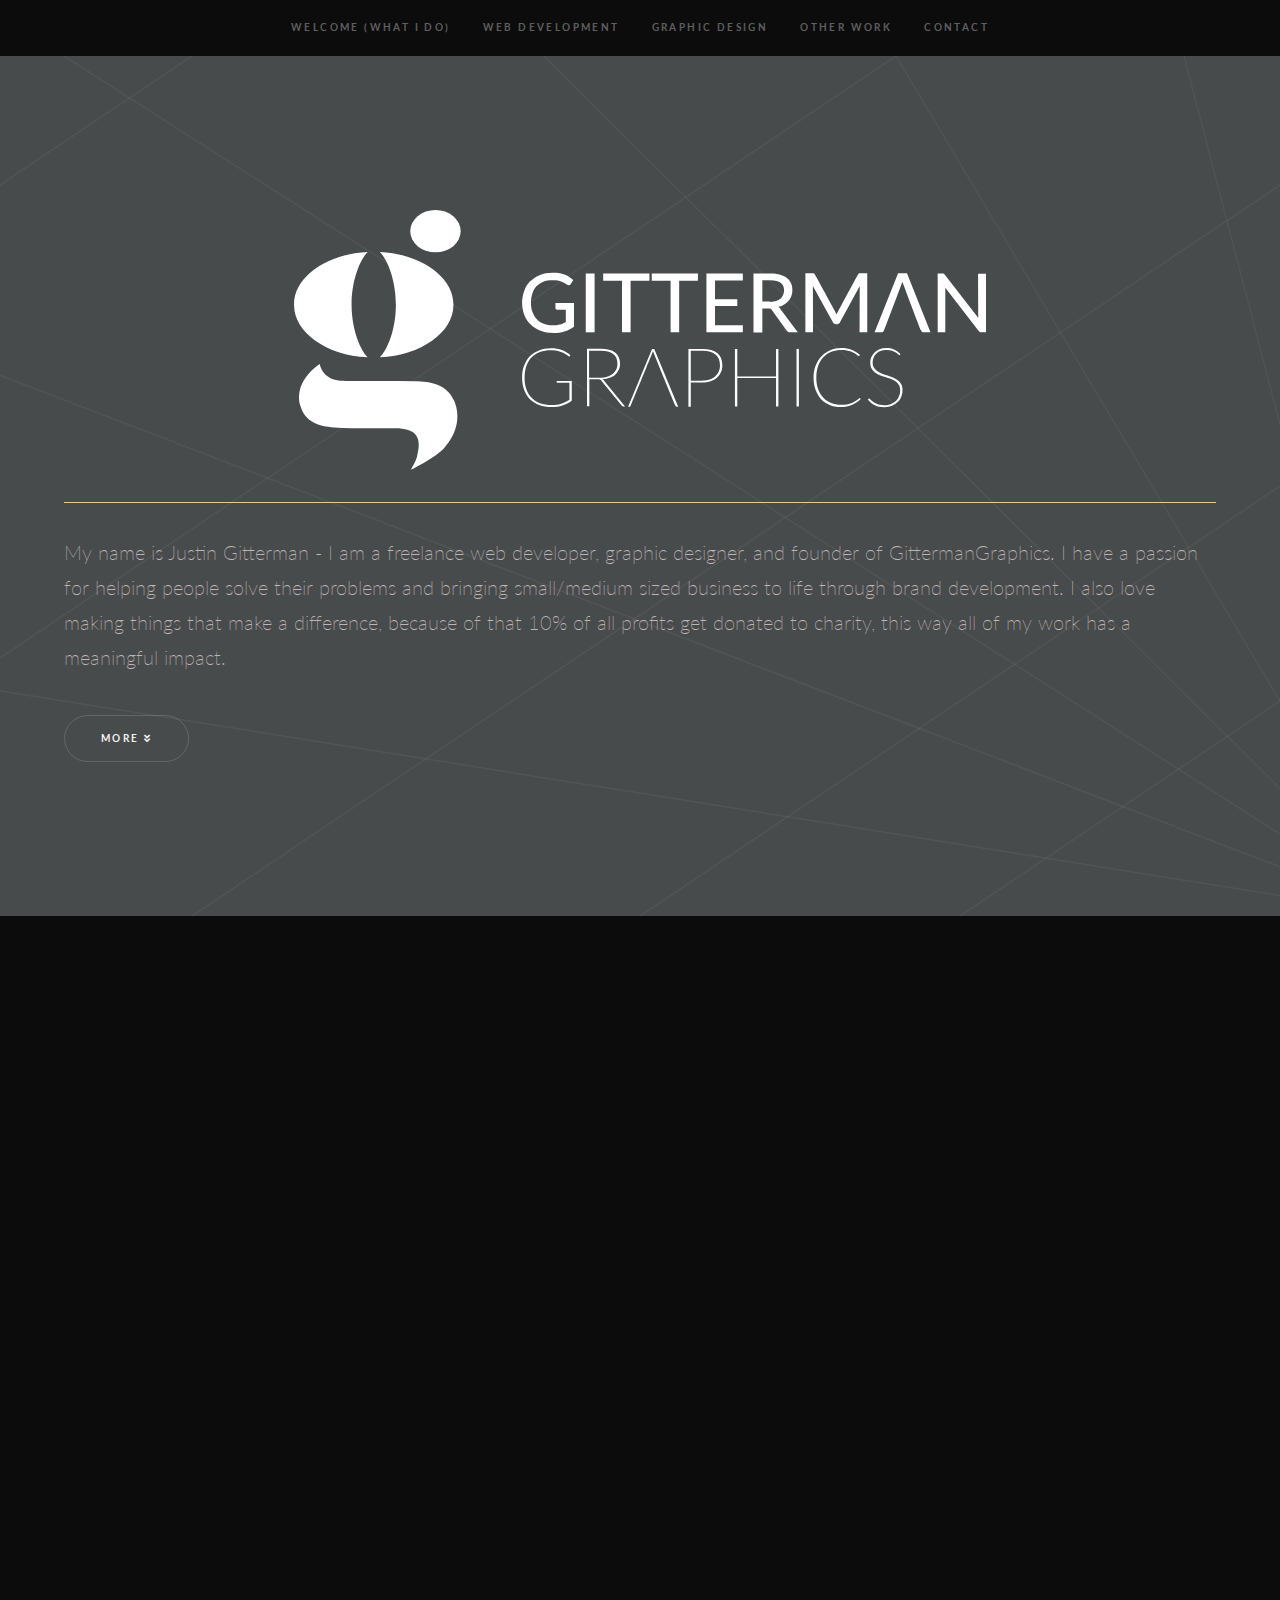
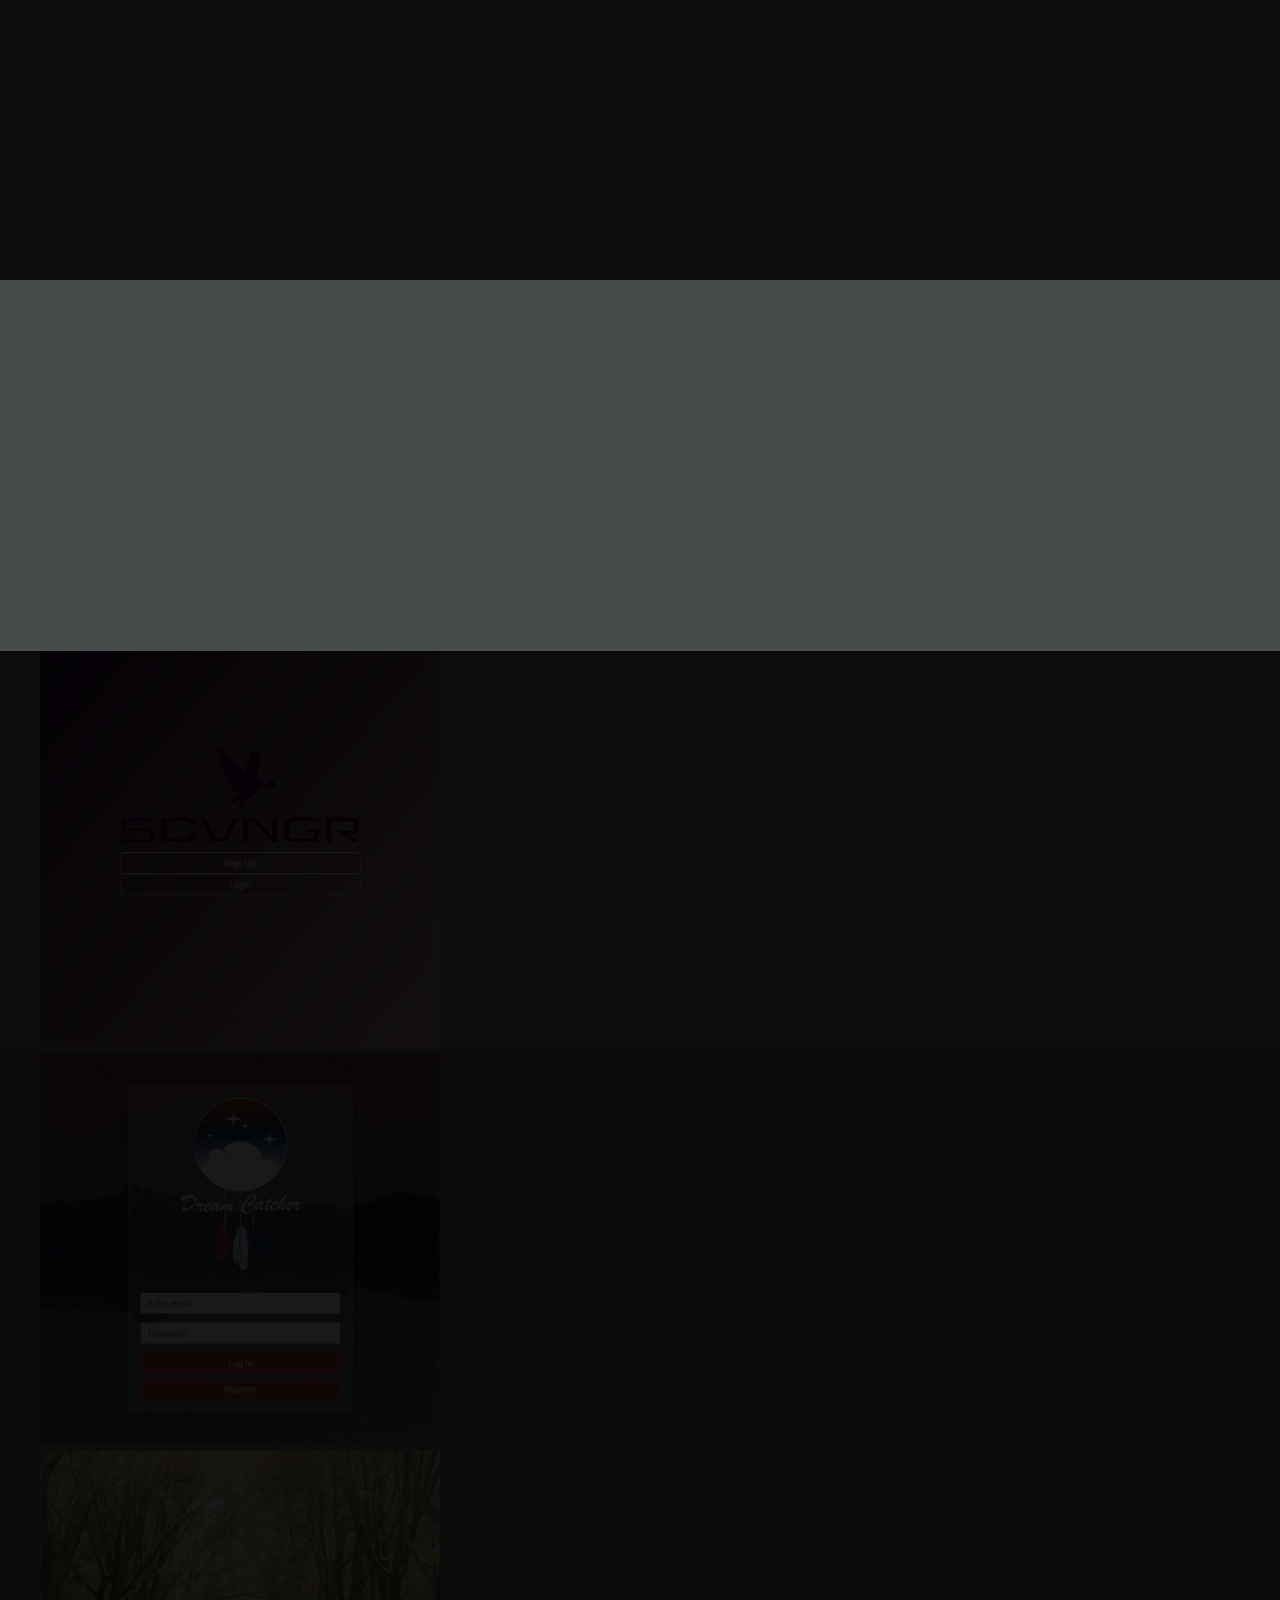
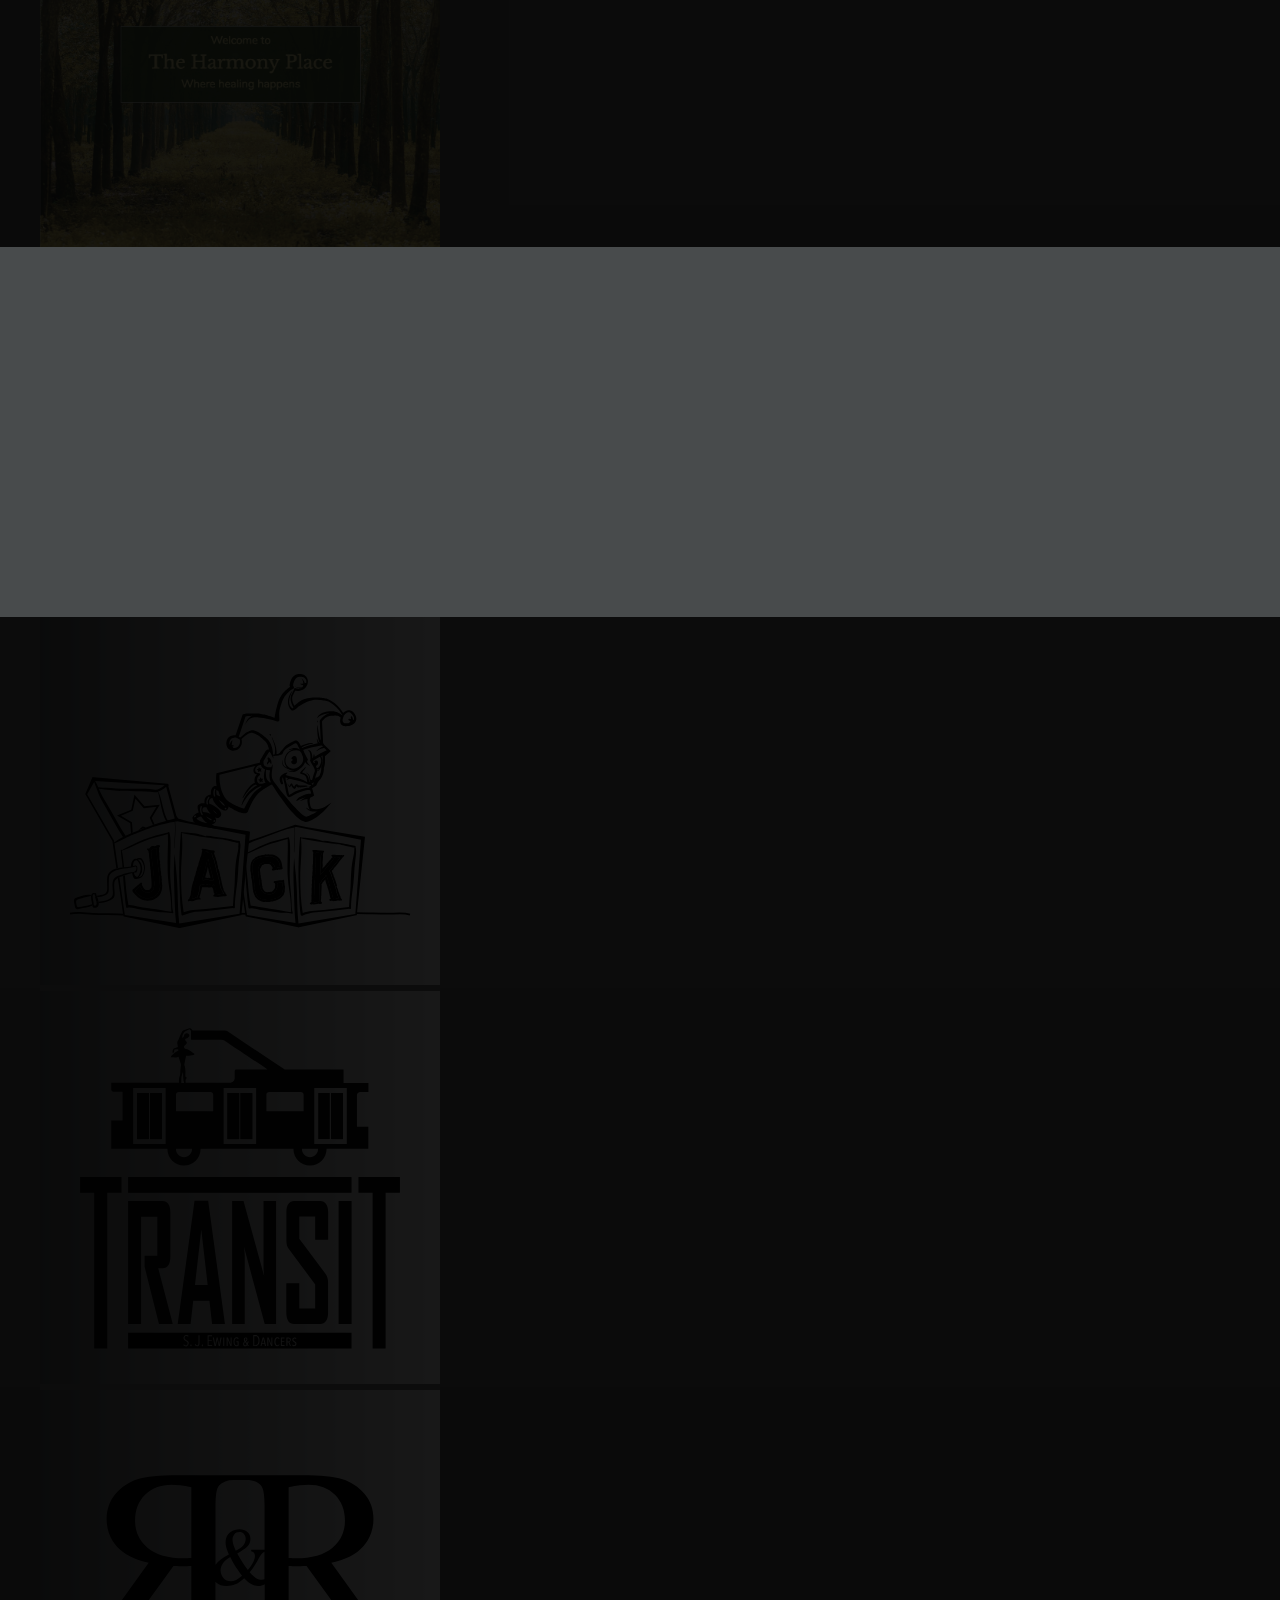
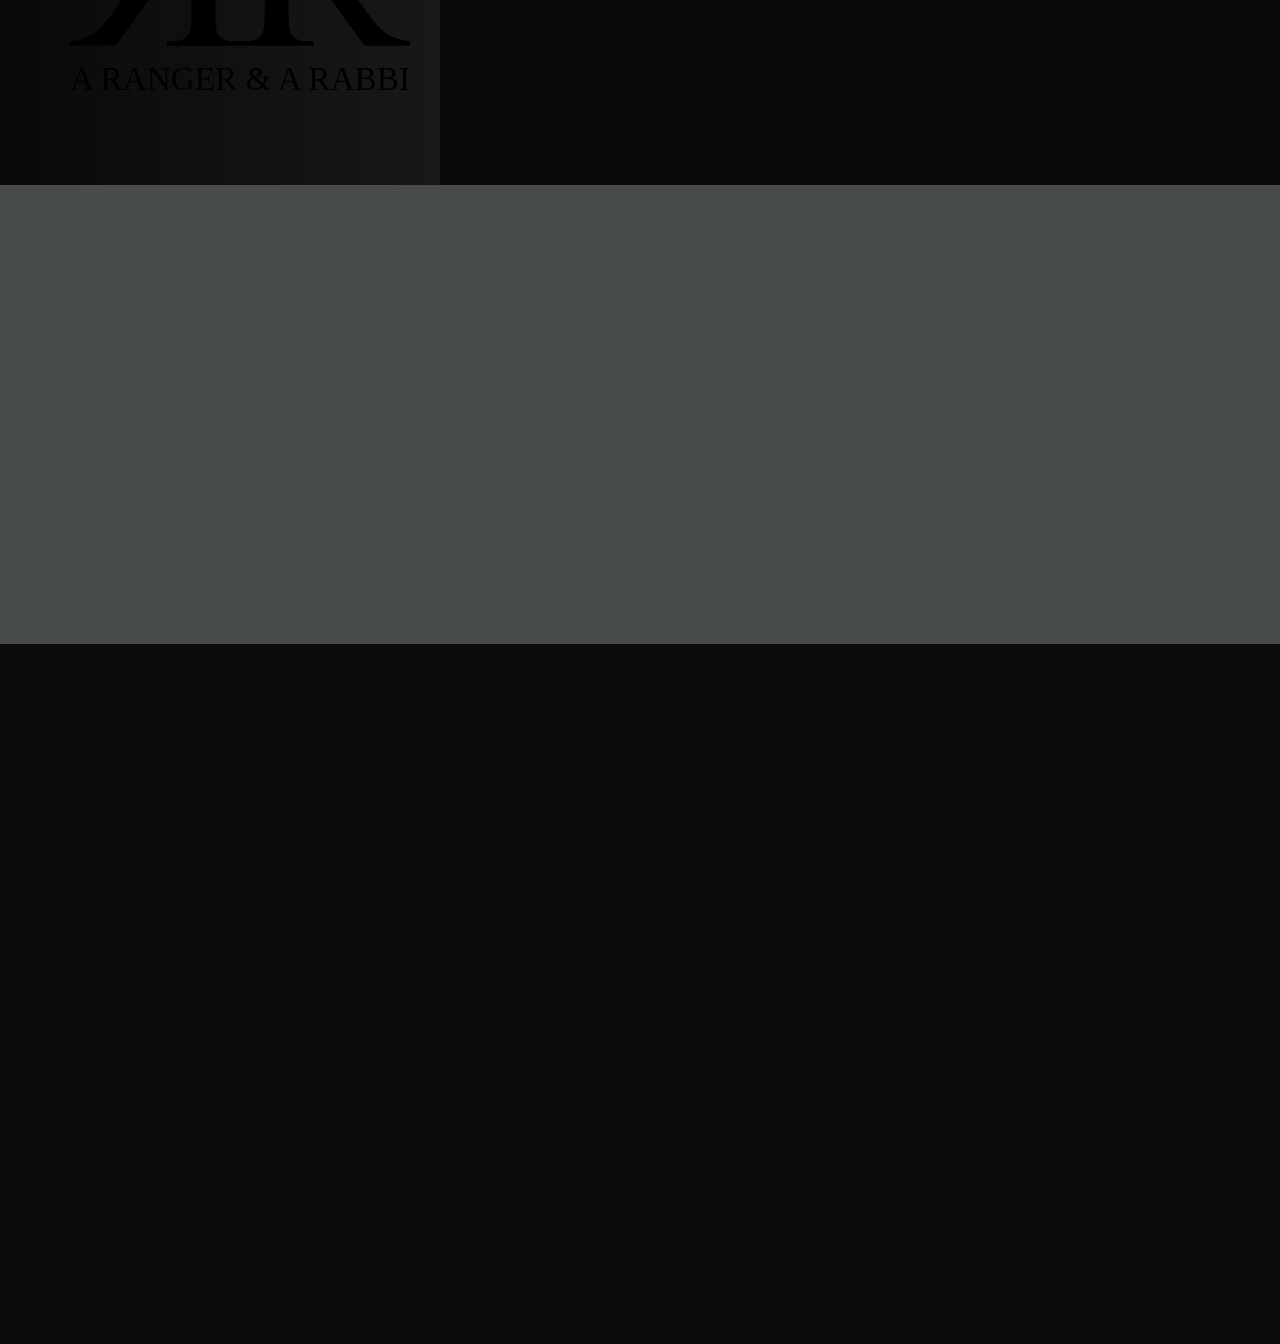
==== index.html @ af66bff0 "working on favicon" ====
<!DOCTYPE HTML>
<html>
<head>
	<title>GittermanGraphics</title>
	<meta charset="utf-8" />
	<meta name="viewport" content="width=device-width, initial-scale=1, user-scalable=no" />
	<link href="https://fonts.googleapis.com/css?family=Lato:100,300,400,400i,700" rel="stylesheet">
	<link rel="stylesheet" href="https://use.fontawesome.com/releases/v5.7.0/css/all.css">
	<link rel="stylesheet" href="assets/css/main.css" />
	<noscript>
		<link rel="stylesheet" href="assets/css/noscript.css" /></noscript>
</head>

<body class="is-preload">

	<!-- Sidebar -->
	<section id="sidebar">
		<div class="inner">
			<nav>
				<ul>
					<!-- <li><a href="#intro">Welcome (Hi There)</a></li> -->
					<li><a href="#one">Welcome (What I Do)</a></li>
					<li><a href="#two">Web Development</a></li>
					<li><a href="#three">Graphic Design</a></li>
					<li><a href="#four">Other Work</a></li>
					<li><a href="#five">Contact</a></li>
				</ul>
			</nav>
		</div>
	</section>

	<!-- Wrapper -->
	<div id="wrapper">

		<!-- Intro -->
		<section id="intro" class="wrapper style1 fullscreen fade-up">
			<div class="inner">
				<img class="logo" src="./images/GittermanGraphics_Logo.svg" alt="GittermanGraphics Logo">
				<hr>
				<p>My name is Justin Gitterman - I am a freelance web developer, graphic designer, and founder of
					GittermanGraphics. I have a passion for helping people solve their problems and bringing small/medium sized
					business to life through brand development. I also love making things that make a difference, because of that
					10% of all profits get donated to charity, this way all of my work has a meaningful impact.</p>
				<ul class="actions">
					<li><a href="#one" class="button scrolly">More <i class="fas fa-angle-double-down"></i></a></li>
				</ul>
			</div>
		</section>

		<!-- One -->
		<section id="one" class="wrapper style2 fade-up">
			<div class="inner">
				<h2>WHAT I DO <i class="fas fa-magic"></i></h2>
				<hr>
				<p>Below is a list of services that I offer. Any of these services can be done individually or packaged together.
					Feel free to reach out with any questions or for a free quote.</p>
				<div class="features">
					<section>
						<span class="icon major"><i class="fas fa-laptop-code"></i></span>
						<h3>Web Development</h3>
						<hr>
						<p>Fast, intuitive, and 100% responsive full-stack websites built to look amazing on any screen size. All
							websites are designed with your brand identity and style in mind while implementing SEO best practices.</p>
					</section>
					<section>
						<span class="icon major"><i class="fas fa-tv"></i></span>
						<h3>Graphic Design</h3>
						<hr>
						<p>Includes: brand bundles (logo design, color palette, typography), business collateral (business cards,
							letterheads, powerpoints, brochures, etc.), wedding essentials (save the dates, invitations, etc.), and more.</p>
					</section>
					<!-- <section>
						<span class="icon major fa-cog"></span>
						<h3>Tattoo Design</h3>
						<hr>
						<p>Phasellus convallis elit id ullam corper amet et pulvinar. Duis aliquam turpis mauris, sed ultricies erat
							dapibus.</p>
					</section> -->
					<section>
						<span class="icon major fa-lock"></span>
						<h3>Content Writing</h3>
						<hr>
						<p>Sometimes it is hard to find the proper words to get your message across. Let me do it for you.</p>
					</section>
					<!-- <section>
						<span class="icon major fa-chain"></span>
						<h3>Mentoring</h3>
						<p>Phasellus convallis elit id ullam corper amet et pulvinar. Duis aliquam turpis mauris, sed ultricies erat
							dapibus.</p>
					</section> -->
					<section>
						<span class="icon major fa-diamond"></span>
						<h3>Creative Consulting</h3>
						<hr>
						<p>Offering a fresh perspective on research, insights, concepts, and strategy for any projects or organization as
							a whole to help find a solution for design or development problems.</p>
					</section>
				</div>
				<ul class="actions">
					<li><a href="./images/justinGittermanResume.pdf" target="_blank" class="button">My Resume <i class="fas fa-angle-double-right"></i></a></li>
				</ul>
			</div>
		</section>

		<!-- Two -->
		<section id="two" class="wrapper style1 fade-up">
			<div class="inner">
				<h2>WEB DEVELOPMENT <i class="fas fa-laptop-code"></i></h2>
				<hr>
				<p>Trilogy - Rutgers Full-Stack Web Development Coding Bootcamp graduate, specializing in front-end development.
					Awarded "Most Likely to Win a Front-End Design Award."</p>
				<ul class="actions">
					<li><a href="https://github.com/jgitterman" target="_blank" class="button">My GitHub <i class="fas fa-angle-double-right"></i></a></li>
				</ul>
			</div>
		</section>

		<section class="wrapper style2 spotlights">
			<section>
				<a href="https://rayliraykov.com/Scvngr/" target="_blank" class="image homeImage1"><img src="images/SCVNGR_Home-07.jpg"
					 alt="SCVNGR LOGO" /></a>
				<div class="content">
					<div class="inner">
						<h2>SCVNGR</h2>
						<hr>
						<p>SCVNGR is an application that helps users keep track and organize the jobs they have applied to. It
							incorporates drag-and-drop functionality for a very user-friendly experience, ensuring users always know where
							they are in the process.</p>
						<ul class="actions">
							<!-- <li><a href="generic.html" target="_blank" class="button">More <i class="fas fa-angle-double-right"></i></a></li> -->
							<li><a href="https://rayliraykov.com/Scvngr/" target="_blank" class="button">The Site <i class="fas fa-angle-double-right"></i></a></li>
						</ul>
					</div>
				</div>
			</section>
			<section>
				<a href="https://infinite-plateau-53508.herokuapp.com/" target="_blank" class="image homeImage2"><img src="images/Dream-Catcher_home-08.jpg"
					 alt="" /></a>
				<div class="content">
					<div class="inner">
						<h2>Dream Catcher</h2>
						<hr>
						<p>Dream Catcher is a full-stack CRUD application that allows users to easily record their dreams by way of
							native speech recognition. Additionally, users can log and track their sleep with the help of chart.js.</p>
						<ul class="actions">
							<!-- <li><a href="generic.html" target="_blank" class="button">More <i class="fas fa-angle-double-right"></i></a></li> -->
							<li><a href="https://infinite-plateau-53508.herokuapp.com/" target="_blank" class="button">The Site <i class="fas fa-angle-double-right"></i></a></li>
						</ul>
					</div>
				</div>
			</section>
			<section>
				<a href="http://thpnj.org/" target="_blank" class="image homeImage3"><img src="images/THP_Home-09.jpg" alt="" /></a>
				<div class="content">
					<div class="inner">
						<h2>The Harmony Place (THP)</h2>
						<hr>
						<p>THP is a peer-to-peer support group created with the purpose of helping individuals and families in the
							community who have suffered from and/or are currently struggling with the long-lasting effects of debilitating
							traumas.</p>
						<ul class="actions">
							<!-- <li><a href="generic.html" target="_blank" class="button">More <i class="fas fa-angle-double-right"></i></a></li> -->
							<li><a href="http://thpnj.org/" target="_blank" class="button">The Site <i class="fas fa-angle-double-right"></i></a></li>
						</ul>
					</div>
				</div>
			</section>
		</section>

		<!-- Three -->
		<section id="three" class="wrapper style3 fade-up">
			<div class="inner">
				<h2>GRAPHIC DESIGN <i class="fas fa-tv"></i></h2>
				<hr>
				<p>Freelance graphic designer with over 2-year of experience working with the Adobe Creative Cloud Suite
					(Illustrator, InDesign, and Photoshop), Apple Office (Keynote, Numbers, and Pages), and Microsoft Office (Excel,
					PowerPoint, and Word).</p>
				<ul class="actions">
					<li><a href="generic.html" target="_blank" class="button">My Portfolio <i class="fas fa-angle-double-right"></i></a></li>
				</ul>
			</div>
		</section>

		<section class="wrapper style2 spotlights">
			<section>
				<a href="generic.html" target="_blank" class="image homeImage1"><img src="images/Jack_Logo-02.svg" alt="" /></a>
				<div class="content">
					<div class="inner">
						<h2>JACK</h2>
						<hr>
						<p>JACK is a punk rock cover band based in central New Jersey. They needed a logo to reflect their spunky and playful nature. The jack in the box is an excellent fit and a play on their name.</p>
						<ul class="actions">
							<li><a href="generic.html" target="_blank" class="button">The Design <i class="fas fa-angle-double-right"></i></a></li>
						</ul>
					</div>
				</div>
			</section>

			<section>
				<a href="generic.html" target="_blank" class="image homeImage2"><img src="images/Transit_Logo-05.svg" alt="SCVNGR LOGO" /></a>
				<div class="content">
					<div class="inner">
						<h2>TRANSIT</h2>
						<hr>
						<p>Transit was a dance piece choreographed by S. J. Ewing & Dancers that took place in the D. C. metro. They needed shirts designed for their performance. The train car and typography mesh well together and embody their piece perfectly.</p>
						<ul class="actions">
							<li><a href="generic.html" target="_blank" class="button">The Design <i class="fas fa-angle-double-right"></i></a></li>
						</ul>
					</div>
				</div>
			</section>

			<section>
				<a href="generic.html" target="_blank" class="image homeImage3"><img src="images/Ranger-Rabbi_Logo-03.svg" alt="" /></a>
				<div class="content">
					<div class="inner">
						<h2>A Ranger & A Rabbi (AR & AR)</h2>
						<hr>
						<p>AR & AR is an up and coming podcast hosted by a former army ranger and yeshiva student. They needed a simple yet sophisticated logo to match their style. The intertwined "R's" also speaks to the bond of the hosts.</p>
						<ul class="actions">
							<li><a href="generic.html" target="_blank" class="button">The Design <i class="fas fa-angle-double-right"></i></a></li>
						</ul>
					</div>
				</div>
			</section>
		</section>

		<!-- Four -->
		<section id="four" class="wrapper style3 fade-up">
			<div class="inner">
				<h2>OTHER WORK <i class="fas fa-folder-open"></i></h2>
				<hr>
				<p>Along with being a Web Developer and Graphic Designer; I am also a blog writer, creative consultant to Gitterman
					Wealth Management (GWM) The Harmony Place (THP), <!-- host of "A Ranger & A Rabbi (R&R)" podcast, --> founder of
					DudeDinners, and creator of the "Who Am I" booklet.</p>
				</br>
				<p>Click on the buttons below to learn more about any of these projects.</p>
				<ul class="actions">
					<li><a href="https://medium.com/@thejustproject" target="_blank" class="button">The Blog</a></li>
					<li><a href="generic.html" target="_blank" class="button">GWM</a></li>
					<li><a href="generic.html" target="_blank" class="button">THP</a></li>
					<!-- <li><a href="generic.html" target="_blank" class="button">R&R</a></li> -->
					<li><a href="generic.html" target="_blank" class="button">DudeDinners</a></li>
					<li><a href="generic.html" target="_blank" class="button">Who Am I</a></li>
				</ul>
			</div>
		</section>

		<!-- Five -->
		<section id="five" class="wrapper style2 fade-up">
			<div class="inner">
				<h2>LET'S TALK <i class="fas fa-bullhorn"></i></i></h2>
				<hr>
				<!-- <p>Phasellus convallis elit id ullamcorper pulvinar. Duis aliquam turpis mauris, eu ultricies erat malesuada quis.
					Aliquam dapibus, lacus eget hendrerit bibendum, urna est aliquam sem, sit amet imperdiet est velit quis lorem.</p> -->
				<div class="split style1">
					<section>
						<form method="post" action="#">
							<div class="fields">
								<div class="field">
									<input type="text" name="name" id="name" placeholder="Name" />
								</div>
								<div class="field">
									<input type="text" name="email" id="email" placeholder="Email" />
								</div>
								<div class="field">
									<input type="text" name="phone" id="phone" placeholder="Phone" />
								</div>
								<div class="field">
									<textarea name="message" id="message" rows="5" placeholder="Message"></textarea>
								</div>
							</div>
							<ul class="actions">
								<li><a href="" class="button submit">Send Message <i class="fab fa-telegram-plane"></i></a></li>
							</ul>
						</form>
					</section>
					<section>
						<ul class="contact">
							<li>
								<h4>Address:</h4>
								<p>New York, NY</p>
							</li>
							<li>
								<h4>Email:</h4>
								<a href="mailto:justingitterman@gmail.com">justingitterman@gmail.com</a>
							</li>
							<li>
								<h4>Phone:</h4>
								<p>(908) 510-9183</p>
							</li>
							<li>
								<h4>Social:</h4>
								<ul class="icons">
									<li><a href="https://www.linkedin.com/in/jgitterman/" target="_blank" <i class="fab fa-linkedin"></i></a></li>
									<li><a href="https://github.com/jgitterman" target="_blank" <i class="fab fa-github"></i></li></a>
							</li>
							<li><a href="https://www.instagram.com/gittermangraphics/" target="_blank" <i class="fab fa-instagram"></i></a></li>
							<li><a href="https://medium.com/@thejustproject" target="_blank" <i class="fab fa-medium"></i></a></li>
						</ul>
						</li>
						<li>&copy; GittermanGraphics.</br>All rights reserved.</li>
						<!-- <li>Design: <a href="http://html5up.net">HTML5 UP</a></li> -->
						</ul>
					</section>
				</div>
			</div>
		</section>

	</div>

	<!-- Footer -->
	<!-- <footer id="footer" class="wrapper style3-alt">
		<div class="inner">
			<ul class="menu">
				<li>&copy; GittermanGraphics. All rights reserved.</li>
				<li>Design: <a href="http://html5up.net">HTML5 UP</a></li>
			</ul>
		</div>
	</footer> -->

	<!-- Scripts -->
	<script src="assets/js/jquery.min.js"></script>
	<script src="assets/js/jquery.scrollex.min.js"></script>
	<script src="assets/js/jquery.scrolly.min.js"></script>
	<script src="assets/js/browser.min.js"></script>
	<script src="assets/js/breakpoints.min.js"></script>
	<script src="assets/js/util.js"></script>
	<script src="assets/js/main.js"></script>

</body>

</html>
---- assets/css/main.css ----
@import url(font-awesome.min.css);

/*
	Hyperspace by HTML5 UP
	html5up.net | @ajlkn
	Free for personal and commercial use under the CCA 3.0 license (html5up.net/license)
*/

html, body, div, span, applet, object,
iframe, h1, h2, h3, h4, h5, h6, p, blockquote,
pre, a, abbr, acronym, address, big, cite,
code, del, dfn, em, img, ins, kbd, q, s, samp,
small, strike, strong, sub, sup, tt, var, b,
u, i, center, dl, dt, dd, ol, ul, li, fieldset,
form, label, legend, table, caption, tbody,
tfoot, thead, tr, th, td, article, aside,
canvas, details, embed, figure, figcaption,
footer, header, hgroup, menu, nav, output, ruby,
section, summary, time, mark, audio, video {
	margin: 0;
	padding: 0;
	border: 0;
	font-size: 100%;
	font: inherit;
	vertical-align: baseline;}

article, aside, details, figcaption, figure,
footer, header, hgroup, menu, nav, section {
	display: block;}

body {
	line-height: 1;
}

ol, ul {
	list-style: none;
}

blockquote, q {
	quotes: none;
}

	blockquote:before, blockquote:after, q:before, q:after {
		content: '';
		content: none;
	}

table {
	border-collapse: collapse;
	border-spacing: 0;
}

body {
	-webkit-text-size-adjust: none;
}

mark {
	background-color: transparent;
	color: inherit;
}

input::-moz-focus-inner {
	border: 0;
	padding: 0;
}

input, select, textarea {
	-moz-appearance: none;
	-webkit-appearance: none;
	-ms-appearance: none;
	appearance: none;
}

/* Basic */

	@-ms-viewport {
		width: device-width;
	}

	body {
		-ms-overflow-style: scrollbar;
	}

	@media screen and (max-width: 480px) {

		html, body {
			min-width: 320px;
		}

	}

	html {
		box-sizing: border-box;
	}

	*, *:before, *:after {
		box-sizing: inherit;
	}

	body {
		background: #0C0C0C;
	}

		body.is-preload *, body.is-preload *:before, body.is-preload *:after {
			-moz-animation: none !important;
			-webkit-animation: none !important;
			-ms-animation: none !important;
			animation: none !important;
			-moz-transition: none !important;
			-webkit-transition: none !important;
			-ms-transition: none !important;
			transition: none !important;
		}

/* Type */

	body, input, select, textarea {
		color: #BFB5B5;
		font-family: 'Lato', sans-serif;
		font-size: 16.5pt;
		font-weight: normal;
		line-height: 1.75;
	}

	p, a, ul {
		font-family: 'Lato', sans-serif;
		font-weight: 200;
	}

		@media screen and (max-width: 1680px) {

			body, input, select, textarea {
				font-size: 13pt;
			}

		}

		@media screen and (max-width: 1280px) {

			body, input, select, textarea {
				font-size: 12pt;
			}

		}

		@media screen and (max-width: 360px) {

			body, input, select, textarea {
				font-size: 11pt;
			}

		}

	a {
		-moz-transition: color 0.2s ease, border-bottom-color 0.2s ease;
		-webkit-transition: color 0.2s ease, border-bottom-color 0.2s ease;
		-ms-transition: color 0.2s ease, border-bottom-color 0.2s ease;
		transition: color 0.2s ease, border-bottom-color 0.2s ease;
		border-bottom: dotted 1px rgba(255, 255, 255, 0.35);
		color: inherit;
		text-decoration: none;
	}

		a:hover {
			/* border-bottom-color: transparent;
			border-top-color: transparent; */
			color: #F2F2F2;
		}

	strong, b {
		color: #F2F2F2;
		font-weight: bold;
	}

	em, i {
		font-style: italic;
	}

	p {
		margin: 0 0 2em 0;
	}

	h1, h2, h3, h4, h5, h6 {
		color: #F2F2F2;
		font-weight: bold;
		line-height: 1.5;
		margin: 0 0 0.5em 0;
	}

		h1 a, h2 a, h3 a, h4 a, h5 a, h6 a {
			color: inherit;
			text-decoration: none;
		}

	h1 {
		font-size: 2.75em;
	}

		h1.major {
			margin: 0 0 1.3em 0;
			position: relative;
			padding-bottom: 0.35em;
		}

			h1.major:after {
				background-image: -moz-linear-gradient(to left, #0C0C0C, #E1CA96, #0C0C0C);
				background-image: -webkit-linear-gradient(to left, #0C0C0C, #E1CA96, #0C0C0C);
				background-image: -ms-linear-gradient(to left, #0C0C0C, #E1CA96, #0C0C0C);
				background-image: linear-gradient(to left, #0C0C0C, #E1CA96, #0C0C0C);
				-moz-transition: max-width 0.2s ease;
				-webkit-transition: max-width 0.2s ease;
				-ms-transition: max-width 0.2s ease;
				transition: max-width 0.2s ease;
				border-radius: 0.2em;
				bottom: 0;
				content: '';
				height: 0.05em;
				position: absolute;
				right: 0;
				width: 100%;
			}

	h2 {
		font-size: 1.75em;
	}

	h3 {
		font-size: 1.1em;
	}

	h4 {
		font-size: 1em;
	}

	h5 {
		font-size: 0.8em;
	}

	h6 {
		font-size: 0.6em;
	}

	@media screen and (max-width: 736px) {

		h1 {
			font-size: 2em;
		}

		h2 {
			font-size: 1.25em;
		}

		h3 {
			font-size: 1em;
		}

		h4 {
			font-size: 0.8em;
		}

		h5 {
			font-size: 0.6em;
		}

		h6 {
			font-size: 0.6em;
		}

	}

	sub {
		font-size: 0.8em;
		position: relative;
		top: 0.5em;
	}

	sup {
		font-size: 0.8em;
		position: relative;
		top: -0.5em;
	}

	blockquote {
		border-left: solid 4px rgba(255, 255, 255, 0.15);
		font-style: italic;
		margin: 0 0 2em 0;
		padding: 0.5em 0 0.5em 2em;
	}

	code {
		background: rgba(255, 255, 255, 0.05);
		border-radius: 0.25em;
		border: solid 1px rgba(255, 255, 255, 0.15);
		/* font-family: "Courier New", monospace; */
		font-size: 0.9em;
		margin: 0 0.25em;
		padding: 0.25em 0.65em;
	}

	pre {
		-webkit-overflow-scrolling: touch;
		/* font-family: "Courier New", monospace; */
		font-size: 0.9em;
		margin: 0 0 2em 0;
	}

		pre code {
			display: block;
			line-height: 1.75em;
			padding: 1em 1.5em;
			overflow-x: auto;
		}

	hr {
		border: 0;
		border-bottom: solid 1px #E1CA96;
		margin: 2em 0;
	}

		hr.major {
			margin: 3em 0;
		}

	.align-left {
		text-align: left;
	}

	.align-center {
		text-align: center;
	}

	.align-right {
		text-align: right;
	}

/* Row */

	.row {
		display: flex;
		flex-wrap: wrap;
		box-sizing: border-box;
		align-items: stretch;
	}

		.row > * {
			box-sizing: border-box;
		}

		.row.gtr-uniform > * > :last-child {
			margin-bottom: 0;
		}

		.row.aln-left {
			justify-content: flex-start;
		}

		.row.aln-center {
			justify-content: center;
		}

		.row.aln-right {
			justify-content: flex-end;
		}

		.row.aln-top {
			align-items: flex-start;
		}

		.row.aln-middle {
			align-items: center;
		}

		.row.aln-bottom {
			align-items: flex-end;
		}

		.row > .imp {
			order: -1;
		}

		.row > .col-1 {
			width: 8.3333333333%;
		}

		.row > .off-1 {
			margin-left: 8.3333333333%;
		}

		.row > .col-2 {
			width: 16.6666666667%;
		}

		.row > .off-2 {
			margin-left: 16.6666666667%;
		}

		.row > .col-3 {
			width: 25%;
		}

		.row > .off-3 {
			margin-left: 25%;
		}

		.row > .col-4 {
			width: 33.3333333333%;
		}

		.row > .off-4 {
			margin-left: 33.3333333333%;
		}

		.row > .col-5 {
			width: 41.6666666667%;
		}

		.row > .off-5 {
			margin-left: 41.6666666667%;
		}

		.row > .col-6 {
			width: 50%;
		}

		.row > .off-6 {
			margin-left: 50%;
		}

		.row > .col-7 {
			width: 58.3333333333%;
		}

		.row > .off-7 {
			margin-left: 58.3333333333%;
		}

		.row > .col-8 {
			width: 66.6666666667%;
		}

		.row > .off-8 {
			margin-left: 66.6666666667%;
		}

		.row > .col-9 {
			width: 75%;
		}

		.row > .off-9 {
			margin-left: 75%;
		}

		.row > .col-10 {
			width: 83.3333333333%;
		}

		.row > .off-10 {
			margin-left: 83.3333333333%;
		}

		.row > .col-11 {
			width: 91.6666666667%;
		}

		.row > .off-11 {
			margin-left: 91.6666666667%;
		}

		.row > .col-12 {
			width: 100%;
		}

		.row > .off-12 {
			margin-left: 100%;
		}

		.row.gtr-0 {
			margin-top: 0;
			margin-left: 0em;
		}

			.row.gtr-0 > * {
				padding: 0 0 0 0em;
			}

			.row.gtr-0.gtr-uniform {
				margin-top: 0em;
			}

				.row.gtr-0.gtr-uniform > * {
					padding-top: 0em;
				}

		.row.gtr-25 {
			margin-top: 0;
			margin-left: -0.375em;
		}

			.row.gtr-25 > * {
				padding: 0 0 0 0.375em;
			}

			.row.gtr-25.gtr-uniform {
				margin-top: -0.375em;
			}

				.row.gtr-25.gtr-uniform > * {
					padding-top: 0.375em;
				}

		.row.gtr-50 {
			margin-top: 0;
			margin-left: -0.75em;
		}

			.row.gtr-50 > * {
				padding: 0 0 0 0.75em;
			}

			.row.gtr-50.gtr-uniform {
				margin-top: -0.75em;
			}

				.row.gtr-50.gtr-uniform > * {
					padding-top: 0.75em;
				}

		.row {
			margin-top: 0;
			margin-left: -1.5em;
		}

			.row > * {
				padding: 0 0 0 1.5em;
			}

			.row.gtr-uniform {
				margin-top: -1.5em;
			}

				.row.gtr-uniform > * {
					padding-top: 1.5em;
				}

		.row.gtr-150 {
			margin-top: 0;
			margin-left: -2.25em;
		}

			.row.gtr-150 > * {
				padding: 0 0 0 2.25em;
			}

			.row.gtr-150.gtr-uniform {
				margin-top: -2.25em;
			}

				.row.gtr-150.gtr-uniform > * {
					padding-top: 2.25em;
				}

		.row.gtr-200 {
			margin-top: 0;
			margin-left: -3em;
		}

			.row.gtr-200 > * {
				padding: 0 0 0 3em;
			}

			.row.gtr-200.gtr-uniform {
				margin-top: -3em;
			}

				.row.gtr-200.gtr-uniform > * {
					padding-top: 3em;
				}

		@media screen and (max-width: 1680px) {

			.row {
				display: flex;
				flex-wrap: wrap;
				box-sizing: border-box;
				align-items: stretch;
			}

				.row > * {
					box-sizing: border-box;
				}

				.row.gtr-uniform > * > :last-child {
					margin-bottom: 0;
				}

				.row.aln-left {
					justify-content: flex-start;
				}

				.row.aln-center {
					justify-content: center;
				}

				.row.aln-right {
					justify-content: flex-end;
				}

				.row.aln-top {
					align-items: flex-start;
				}

				.row.aln-middle {
					align-items: center;
				}

				.row.aln-bottom {
					align-items: flex-end;
				}

				.row > .imp-xlarge {
					order: -1;
				}

				.row > .col-1-xlarge {
					width: 8.3333333333%;
				}

				.row > .off-1-xlarge {
					margin-left: 8.3333333333%;
				}

				.row > .col-2-xlarge {
					width: 16.6666666667%;
				}

				.row > .off-2-xlarge {
					margin-left: 16.6666666667%;
				}

				.row > .col-3-xlarge {
					width: 25%;
				}

				.row > .off-3-xlarge {
					margin-left: 25%;
				}

				.row > .col-4-xlarge {
					width: 33.3333333333%;
				}

				.row > .off-4-xlarge {
					margin-left: 33.3333333333%;
				}

				.row > .col-5-xlarge {
					width: 41.6666666667%;
				}

				.row > .off-5-xlarge {
					margin-left: 41.6666666667%;
				}

				.row > .col-6-xlarge {
					width: 50%;
				}

				.row > .off-6-xlarge {
					margin-left: 50%;
				}

				.row > .col-7-xlarge {
					width: 58.3333333333%;
				}

				.row > .off-7-xlarge {
					margin-left: 58.3333333333%;
				}

				.row > .col-8-xlarge {
					width: 66.6666666667%;
				}

				.row > .off-8-xlarge {
					margin-left: 66.6666666667%;
				}

				.row > .col-9-xlarge {
					width: 75%;
				}

				.row > .off-9-xlarge {
					margin-left: 75%;
				}

				.row > .col-10-xlarge {
					width: 83.3333333333%;
				}

				.row > .off-10-xlarge {
					margin-left: 83.3333333333%;
				}

				.row > .col-11-xlarge {
					width: 91.6666666667%;
				}

				.row > .off-11-xlarge {
					margin-left: 91.6666666667%;
				}

				.row > .col-12-xlarge {
					width: 100%;
				}

				.row > .off-12-xlarge {
					margin-left: 100%;
				}

				.row.gtr-0 {
					margin-top: 0;
					margin-left: 0em;
				}

					.row.gtr-0 > * {
						padding: 0 0 0 0em;
					}

					.row.gtr-0.gtr-uniform {
						margin-top: 0em;
					}

						.row.gtr-0.gtr-uniform > * {
							padding-top: 0em;
						}

				.row.gtr-25 {
					margin-top: 0;
					margin-left: -0.375em;
				}

					.row.gtr-25 > * {
						padding: 0 0 0 0.375em;
					}

					.row.gtr-25.gtr-uniform {
						margin-top: -0.375em;
					}

						.row.gtr-25.gtr-uniform > * {
							padding-top: 0.375em;
						}

				.row.gtr-50 {
					margin-top: 0;
					margin-left: -0.75em;
				}

					.row.gtr-50 > * {
						padding: 0 0 0 0.75em;
					}

					.row.gtr-50.gtr-uniform {
						margin-top: -0.75em;
					}

						.row.gtr-50.gtr-uniform > * {
							padding-top: 0.75em;
						}

				.row {
					margin-top: 0;
					margin-left: -1.5em;
				}

					.row > * {
						padding: 0 0 0 1.5em;
					}

					.row.gtr-uniform {
						margin-top: -1.5em;
					}

						.row.gtr-uniform > * {
							padding-top: 1.5em;
						}

				.row.gtr-150 {
					margin-top: 0;
					margin-left: -2.25em;
				}

					.row.gtr-150 > * {
						padding: 0 0 0 2.25em;
					}

					.row.gtr-150.gtr-uniform {
						margin-top: -2.25em;
					}

						.row.gtr-150.gtr-uniform > * {
							padding-top: 2.25em;
						}

				.row.gtr-200 {
					margin-top: 0;
					margin-left: -3em;
				}

					.row.gtr-200 > * {
						padding: 0 0 0 3em;
					}

					.row.gtr-200.gtr-uniform {
						margin-top: -3em;
					}

						.row.gtr-200.gtr-uniform > * {
							padding-top: 3em;
						}

		}

		@media screen and (max-width: 1280px) {

			.row {
				display: flex;
				flex-wrap: wrap;
				box-sizing: border-box;
				align-items: stretch;
			}

				.row > * {
					box-sizing: border-box;
				}

				.row.gtr-uniform > * > :last-child {
					margin-bottom: 0;
				}

				.row.aln-left {
					justify-content: flex-start;
				}

				.row.aln-center {
					justify-content: center;
				}

				.row.aln-right {
					justify-content: flex-end;
				}

				.row.aln-top {
					align-items: flex-start;
				}

				.row.aln-middle {
					align-items: center;
				}

				.row.aln-bottom {
					align-items: flex-end;
				}

				.row > .imp-large {
					order: -1;
				}

				.row > .col-1-large {
					width: 8.3333333333%;
				}

				.row > .off-1-large {
					margin-left: 8.3333333333%;
				}

				.row > .col-2-large {
					width: 16.6666666667%;
				}

				.row > .off-2-large {
					margin-left: 16.6666666667%;
				}

				.row > .col-3-large {
					width: 25%;
				}

				.row > .off-3-large {
					margin-left: 25%;
				}

				.row > .col-4-large {
					width: 33.3333333333%;
				}

				.row > .off-4-large {
					margin-left: 33.3333333333%;
				}

				.row > .col-5-large {
					width: 41.6666666667%;
				}

				.row > .off-5-large {
					margin-left: 41.6666666667%;
				}

				.row > .col-6-large {
					width: 50%;
				}

				.row > .off-6-large {
					margin-left: 50%;
				}

				.row > .col-7-large {
					width: 58.3333333333%;
				}

				.row > .off-7-large {
					margin-left: 58.3333333333%;
				}

				.row > .col-8-large {
					width: 66.6666666667%;
				}

				.row > .off-8-large {
					margin-left: 66.6666666667%;
				}

				.row > .col-9-large {
					width: 75%;
				}

				.row > .off-9-large {
					margin-left: 75%;
				}

				.row > .col-10-large {
					width: 83.3333333333%;
				}

				.row > .off-10-large {
					margin-left: 83.3333333333%;
				}

				.row > .col-11-large {
					width: 91.6666666667%;
				}

				.row > .off-11-large {
					margin-left: 91.6666666667%;
				}

				.row > .col-12-large {
					width: 100%;
				}

				.row > .off-12-large {
					margin-left: 100%;
				}

				.row.gtr-0 {
					margin-top: 0;
					margin-left: 0em;
				}

					.row.gtr-0 > * {
						padding: 0 0 0 0em;
					}

					.row.gtr-0.gtr-uniform {
						margin-top: 0em;
					}

						.row.gtr-0.gtr-uniform > * {
							padding-top: 0em;
						}

				.row.gtr-25 {
					margin-top: 0;
					margin-left: -0.375em;
				}

					.row.gtr-25 > * {
						padding: 0 0 0 0.375em;
					}

					.row.gtr-25.gtr-uniform {
						margin-top: -0.375em;
					}

						.row.gtr-25.gtr-uniform > * {
							padding-top: 0.375em;
						}

				.row.gtr-50 {
					margin-top: 0;
					margin-left: -0.75em;
				}

					.row.gtr-50 > * {
						padding: 0 0 0 0.75em;
					}

					.row.gtr-50.gtr-uniform {
						margin-top: -0.75em;
					}

						.row.gtr-50.gtr-uniform > * {
							padding-top: 0.75em;
						}

				.row {
					margin-top: 0;
					margin-left: -1.5em;
				}

					.row > * {
						padding: 0 0 0 1.5em;
					}

					.row.gtr-uniform {
						margin-top: -1.5em;
					}

						.row.gtr-uniform > * {
							padding-top: 1.5em;
						}

				.row.gtr-150 {
					margin-top: 0;
					margin-left: -2.25em;
				}

					.row.gtr-150 > * {
						padding: 0 0 0 2.25em;
					}

					.row.gtr-150.gtr-uniform {
						margin-top: -2.25em;
					}

						.row.gtr-150.gtr-uniform > * {
							padding-top: 2.25em;
						}

				.row.gtr-200 {
					margin-top: 0;
					margin-left: -3em;
				}

					.row.gtr-200 > * {
						padding: 0 0 0 3em;
					}

					.row.gtr-200.gtr-uniform {
						margin-top: -3em;
					}

						.row.gtr-200.gtr-uniform > * {
							padding-top: 3em;
						}

		}

		@media screen and (max-width: 980px) {

			.row {
				display: flex;
				flex-wrap: wrap;
				box-sizing: border-box;
				align-items: stretch;
			}

				.row > * {
					box-sizing: border-box;
				}

				.row.gtr-uniform > * > :last-child {
					margin-bottom: 0;
				}

				.row.aln-left {
					justify-content: flex-start;
				}

				.row.aln-center {
					justify-content: center;
				}

				.row.aln-right {
					justify-content: flex-end;
				}

				.row.aln-top {
					align-items: flex-start;
				}

				.row.aln-middle {
					align-items: center;
				}

				.row.aln-bottom {
					align-items: flex-end;
				}

				.row > .imp-medium {
					order: -1;
				}

				.row > .col-1-medium {
					width: 8.3333333333%;
				}

				.row > .off-1-medium {
					margin-left: 8.3333333333%;
				}

				.row > .col-2-medium {
					width: 16.6666666667%;
				}

				.row > .off-2-medium {
					margin-left: 16.6666666667%;
				}

				.row > .col-3-medium {
					width: 25%;
				}

				.row > .off-3-medium {
					margin-left: 25%;
				}

				.row > .col-4-medium {
					width: 33.3333333333%;
				}

				.row > .off-4-medium {
					margin-left: 33.3333333333%;
				}

				.row > .col-5-medium {
					width: 41.6666666667%;
				}

				.row > .off-5-medium {
					margin-left: 41.6666666667%;
				}

				.row > .col-6-medium {
					width: 50%;
				}

				.row > .off-6-medium {
					margin-left: 50%;
				}

				.row > .col-7-medium {
					width: 58.3333333333%;
				}

				.row > .off-7-medium {
					margin-left: 58.3333333333%;
				}

				.row > .col-8-medium {
					width: 66.6666666667%;
				}

				.row > .off-8-medium {
					margin-left: 66.6666666667%;
				}

				.row > .col-9-medium {
					width: 75%;
				}

				.row > .off-9-medium {
					margin-left: 75%;
				}

				.row > .col-10-medium {
					width: 83.3333333333%;
				}

				.row > .off-10-medium {
					margin-left: 83.3333333333%;
				}

				.row > .col-11-medium {
					width: 91.6666666667%;
				}

				.row > .off-11-medium {
					margin-left: 91.6666666667%;
				}

				.row > .col-12-medium {
					width: 100%;
				}

				.row > .off-12-medium {
					margin-left: 100%;
				}

				.row.gtr-0 {
					margin-top: 0;
					margin-left: 0em;
				}

					.row.gtr-0 > * {
						padding: 0 0 0 0em;
					}

					.row.gtr-0.gtr-uniform {
						margin-top: 0em;
					}

						.row.gtr-0.gtr-uniform > * {
							padding-top: 0em;
						}

				.row.gtr-25 {
					margin-top: 0;
					margin-left: -0.375em;
				}

					.row.gtr-25 > * {
						padding: 0 0 0 0.375em;
					}

					.row.gtr-25.gtr-uniform {
						margin-top: -0.375em;
					}

						.row.gtr-25.gtr-uniform > * {
							padding-top: 0.375em;
						}

				.row.gtr-50 {
					margin-top: 0;
					margin-left: -0.75em;
				}

					.row.gtr-50 > * {
						padding: 0 0 0 0.75em;
					}

					.row.gtr-50.gtr-uniform {
						margin-top: -0.75em;
					}

						.row.gtr-50.gtr-uniform > * {
							padding-top: 0.75em;
						}

				.row {
					margin-top: 0;
					margin-left: -1.5em;
				}

					.row > * {
						padding: 0 0 0 1.5em;
					}

					.row.gtr-uniform {
						margin-top: -1.5em;
					}

						.row.gtr-uniform > * {
							padding-top: 1.5em;
						}

				.row.gtr-150 {
					margin-top: 0;
					margin-left: -2.25em;
				}

					.row.gtr-150 > * {
						padding: 0 0 0 2.25em;
					}

					.row.gtr-150.gtr-uniform {
						margin-top: -2.25em;
					}

						.row.gtr-150.gtr-uniform > * {
							padding-top: 2.25em;
						}

				.row.gtr-200 {
					margin-top: 0;
					margin-left: -3em;
				}

					.row.gtr-200 > * {
						padding: 0 0 0 3em;
					}

					.row.gtr-200.gtr-uniform {
						margin-top: -3em;
					}

						.row.gtr-200.gtr-uniform > * {
							padding-top: 3em;
						}

		}

		@media screen and (max-width: 736px) {

			.row {
				display: flex;
				flex-wrap: wrap;
				box-sizing: border-box;
				align-items: stretch;
			}

				.row > * {
					box-sizing: border-box;
				}

				.row.gtr-uniform > * > :last-child {
					margin-bottom: 0;
				}

				.row.aln-left {
					justify-content: flex-start;
				}

				.row.aln-center {
					justify-content: center;
				}

				.row.aln-right {
					justify-content: flex-end;
				}

				.row.aln-top {
					align-items: flex-start;
				}

				.row.aln-middle {
					align-items: center;
				}

				.row.aln-bottom {
					align-items: flex-end;
				}

				.row > .imp-small {
					order: -1;
				}

				.row > .col-1-small {
					width: 8.3333333333%;
				}

				.row > .off-1-small {
					margin-left: 8.3333333333%;
				}

				.row > .col-2-small {
					width: 16.6666666667%;
				}

				.row > .off-2-small {
					margin-left: 16.6666666667%;
				}

				.row > .col-3-small {
					width: 25%;
				}

				.row > .off-3-small {
					margin-left: 25%;
				}

				.row > .col-4-small {
					width: 33.3333333333%;
				}

				.row > .off-4-small {
					margin-left: 33.3333333333%;
				}

				.row > .col-5-small {
					width: 41.6666666667%;
				}

				.row > .off-5-small {
					margin-left: 41.6666666667%;
				}

				.row > .col-6-small {
					width: 50%;
				}

				.row > .off-6-small {
					margin-left: 50%;
				}

				.row > .col-7-small {
					width: 58.3333333333%;
				}

				.row > .off-7-small {
					margin-left: 58.3333333333%;
				}

				.row > .col-8-small {
					width: 66.6666666667%;
				}

				.row > .off-8-small {
					margin-left: 66.6666666667%;
				}

				.row > .col-9-small {
					width: 75%;
				}

				.row > .off-9-small {
					margin-left: 75%;
				}

				.row > .col-10-small {
					width: 83.3333333333%;
				}

				.row > .off-10-small {
					margin-left: 83.3333333333%;
				}

				.row > .col-11-small {
					width: 91.6666666667%;
				}

				.row > .off-11-small {
					margin-left: 91.6666666667%;
				}

				.row > .col-12-small {
					width: 100%;
				}

				.row > .off-12-small {
					margin-left: 100%;
				}

				.row.gtr-0 {
					margin-top: 0;
					margin-left: 0em;
				}

					.row.gtr-0 > * {
						padding: 0 0 0 0em;
					}

					.row.gtr-0.gtr-uniform {
						margin-top: 0em;
					}

						.row.gtr-0.gtr-uniform > * {
							padding-top: 0em;
						}

				.row.gtr-25 {
					margin-top: 0;
					margin-left: -0.375em;
				}

					.row.gtr-25 > * {
						padding: 0 0 0 0.375em;
					}

					.row.gtr-25.gtr-uniform {
						margin-top: -0.375em;
					}

						.row.gtr-25.gtr-uniform > * {
							padding-top: 0.375em;
						}

				.row.gtr-50 {
					margin-top: 0;
					margin-left: -0.75em;
				}

					.row.gtr-50 > * {
						padding: 0 0 0 0.75em;
					}

					.row.gtr-50.gtr-uniform {
						margin-top: -0.75em;
					}

						.row.gtr-50.gtr-uniform > * {
							padding-top: 0.75em;
						}

				.row {
					margin-top: 0;
					margin-left: -1.5em;
				}

					.row > * {
						padding: 0 0 0 1.5em;
					}

					.row.gtr-uniform {
						margin-top: -1.5em;
					}

						.row.gtr-uniform > * {
							padding-top: 1.5em;
						}

				.row.gtr-150 {
					margin-top: 0;
					margin-left: -2.25em;
				}

					.row.gtr-150 > * {
						padding: 0 0 0 2.25em;
					}

					.row.gtr-150.gtr-uniform {
						margin-top: -2.25em;
					}

						.row.gtr-150.gtr-uniform > * {
							padding-top: 2.25em;
						}

				.row.gtr-200 {
					margin-top: 0;
					margin-left: -3em;
				}

					.row.gtr-200 > * {
						padding: 0 0 0 3em;
					}

					.row.gtr-200.gtr-uniform {
						margin-top: -3em;
					}

						.row.gtr-200.gtr-uniform > * {
							padding-top: 3em;
						}

		}

		@media screen and (max-width: 480px) {

			.row {
				display: flex;
				flex-wrap: wrap;
				box-sizing: border-box;
				align-items: stretch;
			}

				.row > * {
					box-sizing: border-box;
				}

				.row.gtr-uniform > * > :last-child {
					margin-bottom: 0;
				}

				.row.aln-left {
					justify-content: flex-start;
				}

				.row.aln-center {
					justify-content: center;
				}

				.row.aln-right {
					justify-content: flex-end;
				}

				.row.aln-top {
					align-items: flex-start;
				}

				.row.aln-middle {
					align-items: center;
				}

				.row.aln-bottom {
					align-items: flex-end;
				}

				.row > .imp-xsmall {
					order: -1;
				}

				.row > .col-1-xsmall {
					width: 8.3333333333%;
				}

				.row > .off-1-xsmall {
					margin-left: 8.3333333333%;
				}

				.row > .col-2-xsmall {
					width: 16.6666666667%;
				}

				.row > .off-2-xsmall {
					margin-left: 16.6666666667%;
				}

				.row > .col-3-xsmall {
					width: 25%;
				}

				.row > .off-3-xsmall {
					margin-left: 25%;
				}

				.row > .col-4-xsmall {
					width: 33.3333333333%;
				}

				.row > .off-4-xsmall {
					margin-left: 33.3333333333%;
				}

				.row > .col-5-xsmall {
					width: 41.6666666667%;
				}

				.row > .off-5-xsmall {
					margin-left: 41.6666666667%;
				}

				.row > .col-6-xsmall {
					width: 50%;
				}

				.row > .off-6-xsmall {
					margin-left: 50%;
				}

				.row > .col-7-xsmall {
					width: 58.3333333333%;
				}

				.row > .off-7-xsmall {
					margin-left: 58.3333333333%;
				}

				.row > .col-8-xsmall {
					width: 66.6666666667%;
				}

				.row > .off-8-xsmall {
					margin-left: 66.6666666667%;
				}

				.row > .col-9-xsmall {
					width: 75%;
				}

				.row > .off-9-xsmall {
					margin-left: 75%;
				}

				.row > .col-10-xsmall {
					width: 83.3333333333%;
				}

				.row > .off-10-xsmall {
					margin-left: 83.3333333333%;
				}

				.row > .col-11-xsmall {
					width: 91.6666666667%;
				}

				.row > .off-11-xsmall {
					margin-left: 91.6666666667%;
				}

				.row > .col-12-xsmall {
					width: 100%;
				}

				.row > .off-12-xsmall {
					margin-left: 100%;
				}

				.row.gtr-0 {
					margin-top: 0;
					margin-left: 0em;
				}

					.row.gtr-0 > * {
						padding: 0 0 0 0em;
					}

					.row.gtr-0.gtr-uniform {
						margin-top: 0em;
					}

						.row.gtr-0.gtr-uniform > * {
							padding-top: 0em;
						}

				.row.gtr-25 {
					margin-top: 0;
					margin-left: -0.375em;
				}

					.row.gtr-25 > * {
						padding: 0 0 0 0.375em;
					}

					.row.gtr-25.gtr-uniform {
						margin-top: -0.375em;
					}

						.row.gtr-25.gtr-uniform > * {
							padding-top: 0.375em;
						}

				.row.gtr-50 {
					margin-top: 0;
					margin-left: -0.75em;
				}

					.row.gtr-50 > * {
						padding: 0 0 0 0.75em;
					}

					.row.gtr-50.gtr-uniform {
						margin-top: -0.75em;
					}

						.row.gtr-50.gtr-uniform > * {
							padding-top: 0.75em;
						}

				.row {
					margin-top: 0;
					margin-left: -1.5em;
				}

					.row > * {
						padding: 0 0 0 1.5em;
					}

					.row.gtr-uniform {
						margin-top: -1.5em;
					}

						.row.gtr-uniform > * {
							padding-top: 1.5em;
						}

				.row.gtr-150 {
					margin-top: 0;
					margin-left: -2.25em;
				}

					.row.gtr-150 > * {
						padding: 0 0 0 2.25em;
					}

					.row.gtr-150.gtr-uniform {
						margin-top: -2.25em;
					}

						.row.gtr-150.gtr-uniform > * {
							padding-top: 2.25em;
						}

				.row.gtr-200 {
					margin-top: 0;
					margin-left: -3em;
				}

					.row.gtr-200 > * {
						padding: 0 0 0 3em;
					}

					.row.gtr-200.gtr-uniform {
						margin-top: -3em;
					}

						.row.gtr-200.gtr-uniform > * {
							padding-top: 3em;
						}

		}

/* Box */

	.box {
		border-radius: 0.25em;
		border: solid 1px rgba(255, 255, 255, 0.15);
		margin-bottom: 2em;
		padding: 1.5em;
	}

		.box > :last-child,
		.box > :last-child > :last-child,
		.box > :last-child > :last-child > :last-child {
			margin-bottom: 0;
		}

		.box.alt {
			border: 0;
			border-radius: 0;
			padding: 0;
		}

/* Button */

	input[type="submit"],
	input[type="reset"],
	input[type="button"],
	button,
	.button {
		-moz-appearance: none;
		-webkit-appearance: none;
		-ms-appearance: none;
		appearance: none;
		-moz-transition: border-color 0.2s ease;
		-webkit-transition: border-color 0.2s ease;
		-ms-transition: border-color 0.2s ease;
		transition: border-color 0.2s ease;
		background-color: transparent;
		border: solid 1px !important;
		border-color: rgba(255, 255, 255, 0.15) !important;
		border-radius: 3em;
		color: #F2F2F2 !important;
		cursor: pointer;
		display: inline-block;
		font-size: 0.6em;
		font-weight: bold;
		height: calc(4.75em + 2px);
		letter-spacing: 0.25em;
		line-height: 4.75em;
		outline: 0;
		padding: 0 3.75em;
		position: relative;
		text-align: center;
		text-decoration: none;
		text-transform: uppercase;
		white-space: nowrap;
	}

		input[type="submit"]:after,
		input[type="reset"]:after,
		input[type="button"]:after,
		button:after,
		.button:after {
			-moz-transform: scale(0.25);
			-webkit-transform: scale(0.25);
			-ms-transform: scale(0.25);
			transform: scale(0.25);
			pointer-events: none;
			-moz-transition: opacity 0.2s ease, -moz-transform 0.2s ease;
			-webkit-transition: opacity 0.2s ease, -webkit-transform 0.2s ease;
			-ms-transition: opacity 0.2s ease, -ms-transform 0.2s ease;
			transition: opacity 0.2s ease, transform 0.2s ease;
			background: #E1CA96;
			border-radius: 3em;
			content: '';
			height: 100%;
			left: 0;
			opacity: 0;
			position: absolute;
			top: 0;
			width: 100%;
		}

		input[type="submit"].icon:before,
		input[type="reset"].icon:before,
		input[type="button"].icon:before,
		button.icon:before,
		.button.icon:before {
			margin-right: 0.75em;
		}

		input[type="submit"].fit,
		input[type="reset"].fit,
		input[type="button"].fit,
		button.fit,
		.button.fit {
			width: 100%;
		}

		input[type="submit"].small,
		input[type="reset"].small,
		input[type="button"].small,
		button.small,
		.button.small {
			font-size: 0.4em;
		}

		input[type="submit"].large,
		input[type="reset"].large,
		input[type="button"].large,
		button.large,
		.button.large {
			font-size: 0.8em;
		}

		input[type="submit"].primary,
		input[type="reset"].primary,
		input[type="button"].primary,
		button.primary,
		.button.primary {
			background-color: #E1CA96;
			color: #0C0C0C !important;
		}

			input[type="submit"].primary:after,
			input[type="reset"].primary:after,
			input[type="button"].primary:after,
			button.primary:after,
			.button.primary:after {
				display: none;
			}

		input[type="submit"].disabled, input[type="submit"]:disabled,
		input[type="reset"].disabled,
		input[type="reset"]:disabled,
		input[type="button"].disabled,
		input[type="button"]:disabled,
		button.disabled,
		button:disabled,
		.button.disabled,
		.button:disabled {
			cursor: default;
			opacity: 0.5;
			pointer-events: none;
		}

		input[type="submit"]:hover,
		input[type="reset"]:hover,
		input[type="button"]:hover,
		button:hover,
		.button:hover {
			color: #E1CA96 !important;
			border-color: #E1CA96 !important;
		}

			input[type="submit"]:hover:after,
			input[type="reset"]:hover:after,
			input[type="button"]:hover:after,
			button:hover:after,
			.button:hover:after {
				opacity: 0.05;
				-moz-transform: scale(1);
				-webkit-transform: scale(1);
				-ms-transform: scale(1);
				transform: scale(1);
			}

			input[type="submit"]:hover:active,
			input[type="reset"]:hover:active,
			input[type="button"]:hover:active,
			button:hover:active,
			.button:hover:active {
				border-color: #E1CA96 !important;
			}

				input[type="submit"]:hover:active:after,
				input[type="reset"]:hover:active:after,
				input[type="button"]:hover:active:after,
				button:hover:active:after,
				.button:hover:active:after {
					opacity: 0.1;
				}

/* Features */

	.features {
		display: -moz-flex;
		display: -webkit-flex;
		display: -ms-flex;
		display: flex;
		-moz-flex-wrap: wrap;
		-webkit-flex-wrap: wrap;
		-ms-flex-wrap: wrap;
		flex-wrap: wrap;
		border-radius: 0.25em;
		border: solid 1px rgba(255, 255, 255, 0.15);
		background: rgba(255, 255, 255, 0.05);
		margin: 0 0 2em 0;
	}

		.features section {
			padding: 3.5em 3em 1em 7em ;
			width: 50%;
			border-top: solid 1px rgba(255, 255, 255, 0.15);
			position: relative;
		}

			.features section:nth-child(-n + 2) {
				border-top-width: 0;
			}

			.features section:nth-child(2n) {
				border-left: solid 1px rgba(255, 255, 255, 0.15);
			}

			.features section .icon {
				-moz-transition: opacity 0.5s ease, -moz-transform 0.5s ease;
				-webkit-transition: opacity 0.5s ease, -webkit-transform 0.5s ease;
				-ms-transition: opacity 0.5s ease, -ms-transform 0.5s ease;
				transition: opacity 0.5s ease, transform 0.5s ease;
				-moz-transition-delay: 1s;
				-webkit-transition-delay: 1s;
				-ms-transition-delay: 1s;
				transition-delay: 1s;
				-moz-transform: scale(1);
				-webkit-transform: scale(1);
				-ms-transform: scale(1);
				transform: scale(1);
				position: absolute;
				left: 3em;
				top: 3em;
				opacity: 1;
			}

			.features section:nth-child(1) .icon {
				-moz-transition-delay: 0.15s;
				-webkit-transition-delay: 0.15s;
				-ms-transition-delay: 0.15s;
				transition-delay: 0.15s;
			}

			.features section:nth-child(2) .icon {
				-moz-transition-delay: 0.3s;
				-webkit-transition-delay: 0.3s;
				-ms-transition-delay: 0.3s;
				transition-delay: 0.3s;
			}

			.features section:nth-child(3) .icon {
				-moz-transition-delay: 0.45s;
				-webkit-transition-delay: 0.45s;
				-ms-transition-delay: 0.45s;
				transition-delay: 0.45s;
			}

			.features section:nth-child(4) .icon {
				-moz-transition-delay: 0.6s;
				-webkit-transition-delay: 0.6s;
				-ms-transition-delay: 0.6s;
				transition-delay: 0.6s;
			}

			.features section:nth-child(5) .icon {
				-moz-transition-delay: 0.75s;
				-webkit-transition-delay: 0.75s;
				-ms-transition-delay: 0.75s;
				transition-delay: 0.75s;
			}

			.features section:nth-child(6) .icon {
				-moz-transition-delay: 0.9s;
				-webkit-transition-delay: 0.9s;
				-ms-transition-delay: 0.9s;
				transition-delay: 0.9s;
			}

			.features section:nth-child(7) .icon {
				-moz-transition-delay: 1.05s;
				-webkit-transition-delay: 1.05s;
				-ms-transition-delay: 1.05s;
				transition-delay: 1.05s;
			}

			.features section:nth-child(8) .icon {
				-moz-transition-delay: 1.2s;
				-webkit-transition-delay: 1.2s;
				-ms-transition-delay: 1.2s;
				transition-delay: 1.2s;
			}

			.features section:nth-child(9) .icon {
				-moz-transition-delay: 1.35s;
				-webkit-transition-delay: 1.35s;
				-ms-transition-delay: 1.35s;
				transition-delay: 1.35s;
			}

			.features section:nth-child(10) .icon {
				-moz-transition-delay: 1.5s;
				-webkit-transition-delay: 1.5s;
				-ms-transition-delay: 1.5s;
				transition-delay: 1.5s;
			}

			.features section:nth-child(11) .icon {
				-moz-transition-delay: 1.65s;
				-webkit-transition-delay: 1.65s;
				-ms-transition-delay: 1.65s;
				transition-delay: 1.65s;
			}

			.features section:nth-child(12) .icon {
				-moz-transition-delay: 1.8s;
				-webkit-transition-delay: 1.8s;
				-ms-transition-delay: 1.8s;
				transition-delay: 1.8s;
			}

			.features section:nth-child(13) .icon {
				-moz-transition-delay: 1.95s;
				-webkit-transition-delay: 1.95s;
				-ms-transition-delay: 1.95s;
				transition-delay: 1.95s;
			}

			.features section:nth-child(14) .icon {
				-moz-transition-delay: 2.1s;
				-webkit-transition-delay: 2.1s;
				-ms-transition-delay: 2.1s;
				transition-delay: 2.1s;
			}

			.features section:nth-child(15) .icon {
				-moz-transition-delay: 2.25s;
				-webkit-transition-delay: 2.25s;
				-ms-transition-delay: 2.25s;
				transition-delay: 2.25s;
			}

			.features section:nth-child(16) .icon {
				-moz-transition-delay: 2.4s;
				-webkit-transition-delay: 2.4s;
				-ms-transition-delay: 2.4s;
				transition-delay: 2.4s;
			}

			.features section:nth-child(17) .icon {
				-moz-transition-delay: 2.55s;
				-webkit-transition-delay: 2.55s;
				-ms-transition-delay: 2.55s;
				transition-delay: 2.55s;
			}

			.features section:nth-child(18) .icon {
				-moz-transition-delay: 2.7s;
				-webkit-transition-delay: 2.7s;
				-ms-transition-delay: 2.7s;
				transition-delay: 2.7s;
			}

			.features section:nth-child(19) .icon {
				-moz-transition-delay: 2.85s;
				-webkit-transition-delay: 2.85s;
				-ms-transition-delay: 2.85s;
				transition-delay: 2.85s;
			}

			.features section:nth-child(20) .icon {
				-moz-transition-delay: 3s;
				-webkit-transition-delay: 3s;
				-ms-transition-delay: 3s;
				transition-delay: 3s;
			}

		.features.inactive section .icon {
			-moz-transform: scale(0.5);
			-webkit-transform: scale(0.5);
			-ms-transform: scale(0.5);
			transform: scale(0.5);
			opacity: 0;
		}

		@media screen and (max-width: 980px) {

			.features {
				display: block;
			}

				.features section {
					border-top-width: 1px !important;
					border-left-width: 0 !important;
					width: 100%;
				}

					.features section:first-child {
						border-top-width: 0 !important;
					}

		}

		@media screen and (max-width: 736px) {

			.features section {
				padding: 2.5em 1.5em 0.1em 5.5em ;
			}

				.features section .icon {
					left: 1.5em;
					top: 2em;
				}

		}

		@media screen and (max-width: 480px) {

			.features section {
				padding: 2em 1.5em 0.1em 1.5em ;
			}

				.features section .icon {
					left: 0;
					position: relative;
					top: 0;
				}

		}

/* Form */

	form {
		margin: 0 0 2em 0;
	}

		form > :last-child {
			margin-bottom: 0;
		}

		form > .fields {
			display: -moz-flex;
			display: -webkit-flex;
			display: -ms-flex;
			display: flex;
			-moz-flex-wrap: wrap;
			-webkit-flex-wrap: wrap;
			-ms-flex-wrap: wrap;
			flex-wrap: wrap;
			width: calc(100% + 3em);
			margin: -1.5em 0 2em -1.5em;
		}

			form > .fields > .field {
				-moz-flex-grow: 0;
				-webkit-flex-grow: 0;
				-ms-flex-grow: 0;
				flex-grow: 0;
				-moz-flex-shrink: 0;
				-webkit-flex-shrink: 0;
				-ms-flex-shrink: 0;
				flex-shrink: 0;
				padding: 1.5em 0 0 1.5em;
				width: calc(100% - 1.5em);
			}

				form > .fields > .field.half {
					width: calc(50% - 0.75em);
				}

				form > .fields > .field.third {
					width: calc(100%/3 - 0.5em);
				}

				form > .fields > .field.quarter {
					width: calc(25% - 0.375em);
				}

		@media screen and (max-width: 480px) {

			form > .fields {
				width: calc(100% + 3em);
				margin: -1.5em 0 2em -1.5em;
			}

				form > .fields > .field {
					padding: 1.5em 0 0 1.5em;
					width: calc(100% - 1.5em);
				}

					form > .fields > .field.half {
						width: calc(100% - 1.5em);
					}

					form > .fields > .field.third {
						width: calc(100% - 1.5em);
					}

					form > .fields > .field.quarter {
						width: calc(100% - 1.5em);
					}

		}

	label {
		color: #F2F2F2;
		font-weight: bold;
		line-height: 1.5;
		margin: 0 0 0.7em 0;
		display: block;
		font-size: 1.1em;
	}

	input[type="text"],
	input[type="password"],
	input[type="email"],
	input[type="tel"],
	select,
	textarea {
		-moz-appearance: none;
		-webkit-appearance: none;
		-ms-appearance: none;
		appearance: none;
		background: rgba(255, 255, 255, 0.05);
		border-radius: 0.25em;
		border: none;
		border: solid 1px rgba(255, 255, 255, 0.15);
		color: inherit;
		display: block;
		outline: 0;
		padding: 0 1em;
		text-decoration: none;
		width: 100%;
	}

		input[type="text"]:invalid,
		input[type="password"]:invalid,
		input[type="email"]:invalid,
		input[type="tel"]:invalid,
		select:invalid,
		textarea:invalid {
			box-shadow: none;
		}

		input[type="text"]:focus,
		input[type="password"]:focus,
		input[type="email"]:focus,
		input[type="tel"]:focus,
		select:focus,
		textarea:focus {
			border-color: #F2F2F2;
			box-shadow: 0 0 0 1px #F2F2F2;
		}

	select {
		background-image: url("data:image/svg+xml;charset=utf8,%3Csvg xmlns='http://www.w3.org/2000/svg' width='40' height='40' preserveAspectRatio='none' viewBox='0 0 40 40'%3E%3Cpath d='M9.4,12.3l10.4,10.4l10.4-10.4c0.2-0.2,0.5-0.4,0.9-0.4c0.3,0,0.6,0.1,0.9,0.4l3.3,3.3c0.2,0.2,0.4,0.5,0.4,0.9 c0,0.4-0.1,0.6-0.4,0.9L20.7,31.9c-0.2,0.2-0.5,0.4-0.9,0.4c-0.3,0-0.6-0.1-0.9-0.4L4.3,17.3c-0.2-0.2-0.4-0.5-0.4-0.9 c0-0.4,0.1-0.6,0.4-0.9l3.3-3.3c0.2-0.2,0.5-0.4,0.9-0.4S9.1,12.1,9.4,12.3z' fill='rgba(255, 255, 255, 0.15)' /%3E%3C/svg%3E");
		background-size: 1.25rem;
		background-repeat: no-repeat;
		background-position: calc(100% - 1rem) center;
		height: 2.75em;
		padding-right: 2.75em;
		text-overflow: ellipsis;
	}

		select option {
			color: #F2F2F2;
			background: #0C0C0C;
		}

		select:focus::-ms-value {
			background-color: transparent;
		}

		select::-ms-expand {
			display: none;
		}

	input[type="text"],
	input[type="password"],
	input[type="email"],
	select {
		height: 2.75em;
	}

	textarea {
		padding: 0.75em 1em;
	}

		body.is-ie textarea {
			min-height: 10em;
		}

	input[type="checkbox"],
	input[type="radio"] {
		-moz-appearance: none;
		-webkit-appearance: none;
		-ms-appearance: none;
		appearance: none;
		display: block;
		float: left;
		margin-right: -2em;
		opacity: 0;
		width: 1em;
		z-index: -1;
	}

		input[type="checkbox"] + label,
		input[type="radio"] + label {
			text-decoration: none;
			color: rgba(255, 255, 255, 0.55);
			cursor: pointer;
			display: inline-block;
			font-size: 1em;
			font-weight: normal;
			padding-left: 2.4em;
			padding-right: 0.75em;
			position: relative;
		}

			input[type="checkbox"] + label:before,
			input[type="radio"] + label:before {
				-moz-osx-font-smoothing: grayscale;
				-webkit-font-smoothing: antialiased;
				font-family: FontAwesome;
				font-style: normal;
				font-weight: normal;
				text-transform: none !important;
			}

			input[type="checkbox"] + label:before,
			input[type="radio"] + label:before {
				background: rgba(255, 255, 255, 0.05);
				border-radius: 0.25em;
				border: solid 1px rgba(255, 255, 255, 0.15);
				content: '';
				display: inline-block;
				height: 1.65em;
				left: 0;
				line-height: 1.58125em;
				position: absolute;
				text-align: center;
				top: 0;
				width: 1.65em;
			}

		input[type="checkbox"]:checked + label:before,
		input[type="radio"]:checked + label:before {
			background: #F2F2F2;
			border-color: #F2F2F2;
			color: #E1CA96;
			content: '\f00c';
		}

		input[type="checkbox"]:focus + label:before,
		input[type="radio"]:focus + label:before {
			border-color: #F2F2F2;
			box-shadow: 0 0 0 1px #F2F2F2;
		}

	input[type="checkbox"] + label:before {
		border-radius: 0.25em;
	}

	input[type="radio"] + label:before {
		border-radius: 100%;
	}

	::-webkit-input-placeholder {
		color: rgba(255, 255, 255, 0.35) !important;
		opacity: 1.0;
	}

	:-moz-placeholder {
		color: rgba(255, 255, 255, 0.35) !important;
		opacity: 1.0;
	}

	::-moz-placeholder {
		color: rgba(255, 255, 255, 0.35) !important;
		opacity: 1.0;
	}

	:-ms-input-placeholder {
		color: rgba(255, 255, 255, 0.35) !important;
		opacity: 1.0;
	}

/* Icon */

	.icon {
		text-decoration: none;
		border-bottom: none;
		position: relative;
	}

		.icon:before {
			-moz-osx-font-smoothing: grayscale;
			-webkit-font-smoothing: antialiased;
			font-family: FontAwesome;
			font-style: normal;
			font-weight: normal;
			text-transform: none !important;
		}

		.icon > .label {
			display: none;
		}

		.icon.major {
			width: 2.5em;
			height: 2.5em;
			display: block;
			background: #E1CA96;
			border-radius: 100%;
			color: #0C0C0C;
			text-align: center;
			line-height: 2.5em;
			margin: 0 0 1.3em 0;
		}

			.icon.major:before {
				font-size: 1.25em;
			}

				.wrapper.style1 .icon.major:before {
					color: #0C0C0C;
				}

				.wrapper.style1-alt .icon.major:before {
					color: #0C0C0C;
				}

				.wrapper.style2 .icon.major:before {
					color: #0C0C0C;
				}

				.wrapper.style2-alt .icon.major:before {
					color: #0C0C0C;
				}

				.wrapper.style3 .icon.major:before {
					color: #0C0C0C;
				}

				.wrapper.style3-alt .icon.major:before {
					color: #0C0C0C;
				}

/* Image */

	.image {
		border-radius: 0.25em;
		border: 0;
		display: inline-block;
		position: relative;
	}

		.image img {
			border-radius: 0.25em;
			display: block;
		}

		.image.left, .image.right {
			max-width: 40%;
		}

			.image.left img, .image.right img {
				width: 100%;
			}

		.image.left {
			float: left;
			margin: 0 1.5em 1em 0;
			top: 0.25em;
		}

		.image.right {
			float: right;
			margin: 0 0 1em 1.5em;
			top: 0.25em;
		}

		.image.fit {
			display: block;
			margin: 0 0 2em 0;
			width: 100%;
		}

			.image.fit img {
				width: 100%;
			}

		.image.main {
			display: block;
			margin: 0 0 3em 0;
			width: 100%;
		}

			.image.main img {
				width: 100%;
			}

/* List */

	ol {
		list-style: decimal;
		margin: 0 0 2em 0;
		padding-left: 1.25em;
	}

		ol li {
			padding-left: 0.25em;
		}

	ul {
		list-style: disc;
		margin: 0 0 2em 0;
		padding-left: 1em;
	}

		ul li {
			padding-left: 0.5em;
		}

		ul.alt {
			list-style: none;
			padding-left: 0;
		}

			ul.alt li {
				border-top: solid 1px rgba(255, 255, 255, 0.15);
				padding: 0.5em 0;
			}

				ul.alt li:first-child {
					border-top: 0;
					padding-top: 0;
				}

	dl {
		margin: 0 0 2em 0;
	}

		dl dt {
			display: block;
			font-weight: bold;
			margin: 0 0 1em 0;
		}

		dl dd {
			margin-left: 2em;
		}

/* Actions */

	ul.actions {
		display: -moz-flex;
		display: -webkit-flex;
		display: -ms-flex;
		display: flex;
		cursor: default;
		list-style: none;
		margin-left: -1em;
		padding-left: 0;
	}

		ul.actions li {
			padding: 0 0 0 1em;
			vertical-align: middle;
		}

		ul.actions.special {
			-moz-justify-content: center;
			-webkit-justify-content: center;
			-ms-justify-content: center;
			justify-content: center;
			width: 100%;
			margin-left: 0;
		}

			ul.actions.special li:first-child {
				padding-left: 0;
			}

		ul.actions.stacked {
			-moz-flex-direction: column;
			-webkit-flex-direction: column;
			-ms-flex-direction: column;
			flex-direction: column;
			margin-left: 0;
		}

			ul.actions.stacked li {
				padding: 1.3em 0 0 0;
			}

				ul.actions.stacked li:first-child {
					padding-top: 0;
				}

		ul.actions.fit {
			width: calc(100% + 1em);
		}

			ul.actions.fit li {
				-moz-flex-grow: 1;
				-webkit-flex-grow: 1;
				-ms-flex-grow: 1;
				flex-grow: 1;
				-moz-flex-shrink: 1;
				-webkit-flex-shrink: 1;
				-ms-flex-shrink: 1;
				flex-shrink: 1;
				width: 100%;
			}

				ul.actions.fit li > * {
					width: 100%;
				}

			ul.actions.fit.stacked {
				width: 100%;
			}

		@media screen and (max-width: 480px) {

			ul.actions:not(.fixed) {
				-moz-flex-direction: column;
				-webkit-flex-direction: column;
				-ms-flex-direction: column;
				flex-direction: column;
				margin-left: 0;
				width: 100% !important;
			}

				ul.actions:not(.fixed) li {
					-moz-flex-grow: 1;
					-webkit-flex-grow: 1;
					-ms-flex-grow: 1;
					flex-grow: 1;
					-moz-flex-shrink: 1;
					-webkit-flex-shrink: 1;
					-ms-flex-shrink: 1;
					flex-shrink: 1;
					padding: 1em 0 0 0;
					text-align: center;
					width: 100%;
				}

					ul.actions:not(.fixed) li > * {
						width: 100%;
					}

					ul.actions:not(.fixed) li:first-child {
						padding-top: 0;
					}

					ul.actions:not(.fixed) li input[type="submit"],
					ul.actions:not(.fixed) li input[type="reset"],
					ul.actions:not(.fixed) li input[type="button"],
					ul.actions:not(.fixed) li button,
					ul.actions:not(.fixed) li .button {
						width: 100%;
					}

						ul.actions:not(.fixed) li input[type="submit"].icon:before,
						ul.actions:not(.fixed) li input[type="reset"].icon:before,
						ul.actions:not(.fixed) li input[type="button"].icon:before,
						ul.actions:not(.fixed) li button.icon:before,
						ul.actions:not(.fixed) li .button.icon:before {
							margin-left: -0.5rem;
						}

		}

/* Contact */

	ul.contact {
		list-style: none;
		padding: 0;
	}

		ul.contact > li {
			padding: 0;
			margin: 1.5em 0 0 0;
		}

			ul.contact > li:first-child {
				margin-top: 0;
			}

/* Icons */

	ul.icons {
		cursor: default;
		list-style: none;
		padding-left: 0;
	}

		ul.icons li {
			display: inline-block;
			padding: 0 0.75em 0 0;
		}

			ul.icons li:last-child {
				padding-right: 0;
			}

			ul.icons li > a, ul.icons li > span {
				border: 0;
				text-decoration: none;
			}

				ul.icons li > a:before, ul.icons li > span:before {
					-moz-osx-font-smoothing: grayscale;
					-webkit-font-smoothing: antialiased;
					font-family: FontAwesome;
					font-style: normal;
					font-weight: normal;
					text-transform: none !important;
				}

				ul.icons li > a .label, ul.icons li > span .label {
					display: none;
				}

/* Menu */

	ul.menu {
		list-style: none;
		padding: 0;
	}

		ul.menu > li {
			border-left: solid 1px rgba(255, 255, 255, 0.15);
			display: inline-block;
			line-height: 1;
			margin-left: 1.5em;
			padding: 0 0 0 1.5em;
		}

			ul.menu > li:first-child {
				border-left: 0;
				margin: 0;
				padding-left: 0;
			}

		@media screen and (max-width: 480px) {

			ul.menu > li {
				border-left: 0;
				display: block;
				line-height: inherit;
				margin: 0.5em 0 0 0;
				padding-left: 0;
			}

		}

/* Section/Article */

	section.special, article.special {
		text-align: center;
	}

	header p {
		color: rgba(255, 255, 255, 0.35);
		position: relative;
		margin: 0 0 1.5em 0;
	}

	header h2 + p {
		font-size: 1.25em;
		margin-top: -1em;
		line-height: 1.5em;
	}

	header h3 + p {
		font-size: 1.1em;
		margin-top: -0.8em;
		line-height: 1.5em;
	}

	header h4 + p,
	header h5 + p,
	header h6 + p {
		font-size: 0.9em;
		margin-top: -0.6em;
		line-height: 1.5em;
	}

/* Split */

	.split {
		display: -moz-flex;
		display: -webkit-flex;
		display: -ms-flex;
		display: flex;
	}

		.split > * {
			width: calc(50% - 2.5em);
		}

		.split > :nth-child(2n - 1) {
			padding-right: 2.5em;
			border-right: solid 1px rgba(255, 255, 255, 0.15);
		}

		.split > :nth-child(2n) {
			padding-left: 2.5em;
		}

		.split.style1 > :nth-child(2n - 1) {
			width: calc(66.66666% - 2.5em);
		}

		.split.style1 > :nth-child(2n) {
			width: calc(33.33333% - 2.5em);
		}

		@media screen and (max-width: 1680px) {

			.split > * {
				width: calc(50% - 2em);
			}

			.split > :nth-child(2n - 1) {
				padding-right: 2em;
			}

			.split > :nth-child(2n) {
				padding-left: 2em;
			}

			.split.style1 > :nth-child(2n - 1) {
				width: calc(66.66666% - 2em);
			}

			.split.style1 > :nth-child(2n) {
				width: calc(33.33333% - 2em);
			}

		}

		@media screen and (max-width: 980px) {

			.split {
				display: block;
			}

				.split > * {
					border-top: solid 1px rgba(255, 255, 255, 0.15);
					margin: 4em 0 0 0;
					padding: 4em 0 0 0;
					width: 100% !important;
				}

				.split > :nth-child(2n - 1) {
					border-right: 0;
					padding-right: 0;
				}

				.split > :nth-child(2n) {
					padding-left: 0;
				}

				.split > :first-child {
					border-top: 0;
					margin-top: 0;
					padding-top: 0;
				}

		}

		@media screen and (max-width: 736px) {

			.split > * {
				margin: 3em 0 0 0;
				padding: 3em 0 0 0;
			}

		}

/* Spotlights */

	.spotlights > section {
		display: -moz-flex;
		display: -webkit-flex;
		display: -ms-flex;
		display: flex;
		-moz-flex-direction: row;
		-webkit-flex-direction: row;
		-ms-flex-direction: row;
		flex-direction: row;
		min-height: 22.5em;
	}

		body.is-ie .spotlights > section {
			min-height: 0;
		}

		.spotlights > section > .image {
			background-position: center center;
			background-size: cover;
			border-radius: 0;
			display: block;
			position: relative;
			width: 25em;
		}

			.spotlights > section > .image img {
				border-radius: 0;
				display: block;
			}

			.spotlights > section > .image:before {
				-moz-transition: opacity 1s ease;
				-webkit-transition: opacity 1s ease;
				-ms-transition: opacity 1s ease;
				transition: opacity 1s ease;
				background: rgba(0, 0, 0, 0.9);
				content: '';
				display: block;
				height: 100%;
				left: 0;
				opacity: 0;
				position: absolute;
				top: 0;
				width: 100%;
			}

		.spotlights > section > .content {
			padding: 4em 5em 2em 5em ;
			display: -moz-flex;
			display: -webkit-flex;
			display: -ms-flex;
			display: flex;
			-moz-flex-direction: column;
			-webkit-flex-direction: column;
			-ms-flex-direction: column;
			flex-direction: column;
			-moz-justify-content: center;
			-webkit-justify-content: center;
			-ms-justify-content: center;
			justify-content: center;
			width: 50em;
			-ms-flex: 1;
		}

			.spotlights > section > .content > .inner {
				-moz-transform: translateX(0) translateY(0);
				-webkit-transform: translateX(0) translateY(0);
				-ms-transform: translateX(0) translateY(0);
				transform: translateX(0) translateY(0);
				-moz-transition: opacity 1s ease, -moz-transform 1s ease;
				-webkit-transition: opacity 1s ease, -webkit-transform 1s ease;
				-ms-transition: opacity 1s ease, -ms-transform 1s ease;
				transition: opacity 1s ease, transform 1s ease;
				opacity: 1;
			}

		.spotlights > section:nth-child(2) {
			background-color: rgba(0, 0, 0, 0.05);
		}

		.spotlights > section:nth-child(3) {
			background-color: rgba(0, 0, 0, 0.1);
		}

		.spotlights > section.inactive > .image:before, body.is-preload .spotlights > section > .image:before {
			opacity: 1;
		}

		.spotlights > section.inactive > .content > .inner, body.is-preload .spotlights > section > .content > .inner {
			-moz-transform: translateX(-1em);
			-webkit-transform: translateX(-1em);
			-ms-transform: translateX(-1em);
			transform: translateX(-1em);
			opacity: 0;
		}

		@media screen and (max-width: 1680px) {

			.spotlights > section > .content {
				padding: 4em 4em 2em 4em ;
			}

		}

		@media screen and (max-width: 980px) {

			.spotlights > section {
				display: block;
			}

				.spotlights > section > .image {
					width: 100%;
					height: 50vh;
				}

				.spotlights > section > .content {
					width: 100%;
				}

				.spotlights > section.inactive > .content > .inner, body.is-preload .spotlights > section > .content > .inner {
					-moz-transform: translateY(1em);
					-webkit-transform: translateY(1em);
					-ms-transform: translateY(1em);
					transform: translateY(1em);
				}

		}

		@media screen and (max-width: 736px) {

			.spotlights > section > .image {
				height: 50vh;
				min-height: 15em;
			}

			.spotlights > section > .content {
				padding: 3em 2em 1em 2em ;
			}

		}

/* Table */

	.table-wrapper {
		-webkit-overflow-scrolling: touch;
		overflow-x: auto;
	}

	table {
		margin: 0 0 2em 0;
		width: 100%;
	}

		table tbody tr {
			border: solid 1px rgba(255, 255, 255, 0.15);
			border-left: 0;
			border-right: 0;
		}

			table tbody tr:nth-child(2n + 1) {
				background-color: rgba(255, 255, 255, 0.05);
			}

		table td {
			padding: 0.75em 0.75em;
		}

		table th {
			color: #F2F2F2;
			font-size: 1em;
			font-weight: bold;
			padding: 0 0.75em 0.75em 0.75em;
			text-align: left;
		}

		table thead {
			border-bottom: solid 2px rgba(255, 255, 255, 0.15);
		}

		table tfoot {
			border-top: solid 2px rgba(255, 255, 255, 0.15);
		}

		table.alt {
			border-collapse: separate;
		}

			table.alt tbody tr td {
				border: solid 1px rgba(255, 255, 255, 0.15);
				border-left-width: 0;
				border-top-width: 0;
			}

				table.alt tbody tr td:first-child {
					border-left-width: 1px;
				}

			table.alt tbody tr:first-child td {
				border-top-width: 1px;
			}

			table.alt thead {
				border-bottom: 0;
			}

			table.alt tfoot {
				border-top: 0;
			}

/* Wrapper */

	.wrapper {
		position: relative;
	}

		.wrapper > .inner {
			padding: 5em 5em 3em 5em ;
			max-width: 100%;
			width: 75em;
		}

			@media screen and (max-width: 1680px) {

				.wrapper > .inner {
					padding: 4em 4em 2em 4em ;
				}

			}

			@media screen and (max-width: 1280px) {

				.wrapper > .inner {
					width: 100%;
				}

			}

			@media screen and (max-width: 736px) {

				.wrapper > .inner {
					padding: 3em 2em 1em 2em ;
				}

			}

		.wrapper.alt {
			background-color: #484B4C;
		}

		.wrapper.style1 {
			background-color: #484B4C;
		}

		.wrapper.style1-alt {
			background-color: #0C0C0C;
		}

		.wrapper.style2 {
			background-color: #0C0C0C;
		}

		.wrapper.style2-alt {
			background-color: #0C0C0C;
		}

		.wrapper.style3 {
			background-color: #484B4C;
		}

		.wrapper.style3-alt {
			background-color: #484B4C;
		}

		.wrapper.fullscreen {
			display: -moz-flex;
			display: -webkit-flex;
			display: -ms-flex;
			display: flex;
			-moz-flex-direction: column;
			-webkit-flex-direction: column;
			-ms-flex-direction: column;
			flex-direction: column;
			-moz-justify-content: center;
			-webkit-justify-content: center;
			-ms-justify-content: center;
			justify-content: center;
			min-height: 100vh;
		}

			body.is-ie .wrapper.fullscreen {
				height: 100vh;
			}

			@media screen and (max-width: 1280px) {

				.wrapper.fullscreen {
					min-height: calc(100vh - 2.5em);
				}

					body.is-ie .wrapper.fullscreen {
						height: calc(100vh - 2.5em);
					}

			}

			@media screen and (max-width: 736px) {

				.wrapper.fullscreen {
					padding: 2em 0;
					min-height: 0;
				}

					body.is-ie .wrapper.fullscreen {
						height: auto;
					}

			}

		.wrapper.fade-up > .inner {
			-moz-transform: translateY(0);
			-webkit-transform: translateY(0);
			-ms-transform: translateY(0);
			transform: translateY(0);
			-moz-transition: opacity 1s ease, -moz-transform 1s ease;
			-webkit-transition: opacity 1s ease, -webkit-transform 1s ease;
			-ms-transition: opacity 1s ease, -ms-transform 1s ease;
			transition: opacity 1s ease, transform 1s ease;
			opacity: 1.0;
		}

		.wrapper.fade-up.inactive > .inner, body.is-preload .wrapper.fade-up > .inner {
			opacity: 0;
			-moz-transform: translateY(1em);
			-webkit-transform: translateY(1em);
			-ms-transform: translateY(1em);
			transform: translateY(1em);
		}

		.wrapper.fade-down > .inner {
			-moz-transform: translateY(0);
			-webkit-transform: translateY(0);
			-ms-transform: translateY(0);
			transform: translateY(0);
			-moz-transition: opacity 1s ease, -moz-transform 1s ease;
			-webkit-transition: opacity 1s ease, -webkit-transform 1s ease;
			-ms-transition: opacity 1s ease, -ms-transform 1s ease;
			transition: opacity 1s ease, transform 1s ease;
			opacity: 1.0;
		}

		.wrapper.fade-down.inactive > .inner, body.is-preload .wrapper.fade-down > .inner {
			opacity: 0;
			-moz-transform: translateY(-1em);
			-webkit-transform: translateY(-1em);
			-ms-transform: translateY(-1em);
			transform: translateY(-1em);
		}

		.wrapper.fade > .inner {
			-moz-transition: opacity 1s ease;
			-webkit-transition: opacity 1s ease;
			-ms-transition: opacity 1s ease;
			transition: opacity 1s ease;
			opacity: 1.0;
		}

		.wrapper.fade.inactive > .inner, body.is-preload .wrapper.fade > .inner {
			opacity: 0;
		}

/* Header */

	#header {
		display: -moz-flex;
		display: -webkit-flex;
		display: -ms-flex;
		display: flex;
		background-color: #0C0C0C;
		cursor: default;
		padding: 1.75em 2em;
	}

		#header > .title {
			border: 0;
			color: #F2F2F2;
			display: block;
			font-size: 1.25em;
			font-weight: bold;
		}

		#header > nav {
			-moz-flex: 1;
			-webkit-flex: 1;
			-ms-flex: 1;
			flex: 1;
			text-align: right;
		}

			#header > nav > ul {
				margin: 0;
				padding: 0;
			}

				#header > nav > ul > li {
					display: inline-block;
					margin-left: 1.75em;
					padding: 0;
					vertical-align: middle;
				}

					#header > nav > ul > li:first-child {
						margin-left: 0;
					}

					#header > nav > ul > li a {
						border: 0;
						color: rgba(255, 255, 255, 0.35);
						display: inline-block;
						font-size: 0.6em;
						font-weight: bold;
						letter-spacing: 0.25em;
						text-transform: uppercase;
					}

						#header > nav > ul > li a:hover {
							color: rgba(255, 255, 255, 0.55);
						}

						#header > nav > ul > li a.active {
							color: #F2F2F2;
						}

		@media screen and (max-width: 736px) {

			#header {
				padding: 1em 2em;
			}

		}

		@media screen and (max-width: 480px) {

			#header {
				display: block;
				padding: 0 2em;
				text-align: left;
			}

				#header .title {
					font-size: 1.25em;
					padding: 1em 0;
				}

				#header > nav {
					border-top: solid 1px rgba(255, 255, 255, 0.15);
					text-align: inherit;
				}

					#header > nav > ul > li {
						margin-left: 1.5em;
					}

						#header > nav > ul > li a {
							height: 6em;
							line-height: 6em;
						}

		}

/* Wrapper (main) */

	#sidebar + #wrapper {
		margin-left: 18em;
	}

		@media screen and (max-width: 1280px) {

			#sidebar + #wrapper {
				margin-left: 0;
				padding-top: 3.5em;
			}

		}

		@media screen and (max-width: 736px) {

			#sidebar + #wrapper {
				padding-top: 0;
			}

		}

	#header + #wrapper > .wrapper > .inner {
		margin: 0 auto;
	}

/* Footer */

	#sidebar + #wrapper + #footer {
		margin-left: 18em;
	}

		@media screen and (max-width: 1280px) {

			#sidebar + #wrapper + #footer {
				margin-left: 0;
			}

		}

	#footer > .inner a {
		border-bottom-color: rgba(255, 255, 255, 0.15);
	}

		#footer > .inner a:hover {
			border-bottom-color: transparent;
		}

	#footer > .inner .menu {
		font-size: 0.8em;
		color: rgba(255, 255, 255, 0.15);
	}

	#header + #wrapper + #footer > .inner {
		margin: 0 auto;
	}

/* Sidebar */

	#sidebar {
		padding: 2.5em 2.5em 0.5em 2.5em ;
		background: #0C0C0C;
		cursor: default;
		height: 100vh;
		left: 0;
		overflow-x: hidden;
		overflow-y: auto;
		position: fixed;
		text-align: right;
		top: 0;
		width: 18em;
		z-index: 10000;
	}

		#sidebar > .inner {
			display: -moz-flex;
			display: -webkit-flex;
			display: -ms-flex;
			display: flex;
			-moz-flex-direction: column;
			-webkit-flex-direction: column;
			-ms-flex-direction: column;
			flex-direction: column;
			-moz-justify-content: center;
			-webkit-justify-content: center;
			-ms-justify-content: center;
			justify-content: center;
			-moz-transform: translateY(0);
			-webkit-transform: translateY(0);
			-ms-transform: translateY(0);
			transform: translateY(0);
			-moz-transition: opacity 1s ease;
			-webkit-transition: opacity 1s ease;
			-ms-transition: opacity 1s ease;
			transition: opacity 1s ease;
			min-height: 100%;
			opacity: 1;
			width: 100%;
		}

			body.is-ie #sidebar > .inner {
				height: 100%;
			}

		#sidebar nav > ul {
			list-style: none;
			padding: 0;
		}

			#sidebar nav > ul > li {
				-moz-transform: translateY(0);
				-webkit-transform: translateY(0);
				-ms-transform: translateY(0);
				transform: translateY(0);
				-moz-transition: opacity 0.15s ease, -moz-transform 0.75s ease;
				-webkit-transition: opacity 0.15s ease, -webkit-transform 0.75s ease;
				-ms-transition: opacity 0.15s ease, -ms-transform 0.75s ease;
				transition: opacity 0.15s ease, transform 0.75s ease;
				margin: 1.5em 0 0 0;
				opacity: 1;
				padding: 0;
				position: relative;
			}

				#sidebar nav > ul > li:first-child {
					margin: 0;
				}

				#sidebar nav > ul > li:nth-child(1) {
					-moz-transition-delay: 0.45s;
					-webkit-transition-delay: 0.45s;
					-ms-transition-delay: 0.45s;
					transition-delay: 0.45s;
				}

				#sidebar nav > ul > li:nth-child(2) {
					-moz-transition-delay: 0.65s;
					-webkit-transition-delay: 0.65s;
					-ms-transition-delay: 0.65s;
					transition-delay: 0.65s;
				}

				#sidebar nav > ul > li:nth-child(3) {
					-moz-transition-delay: 0.85s;
					-webkit-transition-delay: 0.85s;
					-ms-transition-delay: 0.85s;
					transition-delay: 0.85s;
				}

				#sidebar nav > ul > li:nth-child(4) {
					-moz-transition-delay: 1.05s;
					-webkit-transition-delay: 1.05s;
					-ms-transition-delay: 1.05s;
					transition-delay: 1.05s;
				}

				#sidebar nav > ul > li:nth-child(5) {
					-moz-transition-delay: 1.25s;
					-webkit-transition-delay: 1.25s;
					-ms-transition-delay: 1.25s;
					transition-delay: 1.25s;
				}

				#sidebar nav > ul > li:nth-child(6) {
					-moz-transition-delay: 1.45s;
					-webkit-transition-delay: 1.45s;
					-ms-transition-delay: 1.45s;
					transition-delay: 1.45s;
				}

				#sidebar nav > ul > li:nth-child(7) {
					-moz-transition-delay: 1.65s;
					-webkit-transition-delay: 1.65s;
					-ms-transition-delay: 1.65s;
					transition-delay: 1.65s;
				}

				#sidebar nav > ul > li:nth-child(8) {
					-moz-transition-delay: 1.85s;
					-webkit-transition-delay: 1.85s;
					-ms-transition-delay: 1.85s;
					transition-delay: 1.85s;
				}

				#sidebar nav > ul > li:nth-child(9) {
					-moz-transition-delay: 2.05s;
					-webkit-transition-delay: 2.05s;
					-ms-transition-delay: 2.05s;
					transition-delay: 2.05s;
				}

				#sidebar nav > ul > li:nth-child(10) {
					-moz-transition-delay: 2.25s;
					-webkit-transition-delay: 2.25s;
					-ms-transition-delay: 2.25s;
					transition-delay: 2.25s;
				}

				#sidebar nav > ul > li:nth-child(11) {
					-moz-transition-delay: 2.45s;
					-webkit-transition-delay: 2.45s;
					-ms-transition-delay: 2.45s;
					transition-delay: 2.45s;
				}

				#sidebar nav > ul > li:nth-child(12) {
					-moz-transition-delay: 2.65s;
					-webkit-transition-delay: 2.65s;
					-ms-transition-delay: 2.65s;
					transition-delay: 2.65s;
				}

				#sidebar nav > ul > li:nth-child(13) {
					-moz-transition-delay: 2.85s;
					-webkit-transition-delay: 2.85s;
					-ms-transition-delay: 2.85s;
					transition-delay: 2.85s;
				}

				#sidebar nav > ul > li:nth-child(14) {
					-moz-transition-delay: 3.05s;
					-webkit-transition-delay: 3.05s;
					-ms-transition-delay: 3.05s;
					transition-delay: 3.05s;
				}

				#sidebar nav > ul > li:nth-child(15) {
					-moz-transition-delay: 3.25s;
					-webkit-transition-delay: 3.25s;
					-ms-transition-delay: 3.25s;
					transition-delay: 3.25s;
				}

				#sidebar nav > ul > li:nth-child(16) {
					-moz-transition-delay: 3.45s;
					-webkit-transition-delay: 3.45s;
					-ms-transition-delay: 3.45s;
					transition-delay: 3.45s;
				}

				#sidebar nav > ul > li:nth-child(17) {
					-moz-transition-delay: 3.65s;
					-webkit-transition-delay: 3.65s;
					-ms-transition-delay: 3.65s;
					transition-delay: 3.65s;
				}

				#sidebar nav > ul > li:nth-child(18) {
					-moz-transition-delay: 3.85s;
					-webkit-transition-delay: 3.85s;
					-ms-transition-delay: 3.85s;
					transition-delay: 3.85s;
				}

				#sidebar nav > ul > li:nth-child(19) {
					-moz-transition-delay: 4.05s;
					-webkit-transition-delay: 4.05s;
					-ms-transition-delay: 4.05s;
					transition-delay: 4.05s;
				}

				#sidebar nav > ul > li:nth-child(20) {
					-moz-transition-delay: 4.25s;
					-webkit-transition-delay: 4.25s;
					-ms-transition-delay: 4.25s;
					transition-delay: 4.25s;
				}

		#sidebar nav a {
			-moz-transition: color 0.2s ease;
			-webkit-transition: color 0.2s ease;
			-ms-transition: color 0.2s ease;
			transition: color 0.2s ease;
			border: 0;
			color: rgba(255, 255, 255, 0.35);
			display: block;
			font-size: 0.6em;
			font-weight: bold;
			letter-spacing: 0.25em;
			line-height: 1.75;
			outline: 0;
			padding: 1.35em 0;
			position: relative;
			text-decoration: none;
			text-transform: uppercase;
		}

			#sidebar nav a:before, #sidebar nav a:after {
				border-radius: 0.2em;
				bottom: 0;
				content: '';
				height: 0.2em;
				position: absolute;
				right: 0;
				width: 100%;
			}

			#sidebar nav a:before {
				background: #0C0C0C;
			}

			#sidebar nav a:after {
				background-image: -moz-linear-gradient(to right, #0C0C0C, #E1CA96);
				background-image: -webkit-linear-gradient(to right, #0C0C0C, #E1CA96);
				background-image: -ms-linear-gradient(to right, #0C0C0C, #E1CA96);
				background-image: linear-gradient(to right, #0C0C0C, #E1CA96);
				-moz-transition: max-width 0.2s ease;
				-webkit-transition: max-width 0.2s ease;
				-ms-transition: max-width 0.2s ease;
				transition: max-width 0.2s ease;
				max-width: 0;
			}

			#sidebar nav a:hover {
				color: rgba(255, 255, 255, 0.55);
			}

			#sidebar nav a.active {
				color: #E1CA96;
			}

				#sidebar nav a.active:after {
					max-width: 100%;
				}

		body.is-preload #sidebar > .inner {
			opacity: 0;
		}

		body.is-preload #sidebar nav ul li {
			-moz-transform: translateY(2em);
			-webkit-transform: translateY(2em);
			-ms-transform: translateY(2em);
			transform: translateY(2em);
			opacity: 0;
		}

		@media screen and (max-width: 1280px) {

			#sidebar {
				height: 3.5em;
				left: 0;
				line-height: 3.5em;
				overflow: hidden;
				padding: 0;
				text-align: center;
				top: 0;
				width: 100%;
			}

				#sidebar > .inner {
					-moz-flex-direction: row;
					-webkit-flex-direction: row;
					-ms-flex-direction: row;
					flex-direction: row;
					-moz-align-items: -moz-stretch;
					-webkit-align-items: -webkit-stretch;
					-ms-align-items: -ms-stretch;
					align-items: stretch;
					height: inherit;
					line-height: inherit;
				}

				#sidebar nav {
					height: inherit;
					line-height: inherit;
				}

					#sidebar nav ul {
						display: -moz-flex;
						display: -webkit-flex;
						display: -ms-flex;
						display: flex;
						height: inherit;
						line-height: inherit;
						margin: 0;
					}

						#sidebar nav ul li {
							display: block;
							height: inherit;
							line-height: inherit;
							margin: 0 0 0 2em;
							padding: 0;
						}

					#sidebar nav a {
						height: inherit;
						line-height: inherit;
						padding: 0;
					}

						#sidebar nav a:after {
							background-image: none;
							background-color: #E1CA96;
						}

		}

		@media screen and (max-width: 736px) {

			#sidebar {
				display: none;
			}

		}

/* Intro */

	#intro, #two, #three, #four {
		background-attachment: fixed;
		background-image: url("images/intro.svg");
		background-position: top right;
		background-repeat: no-repeat;
		background-size: 100% 100%;
	}

		#intro p {
			font-size: 1.25em;
		}

			@media screen and (max-width: 980px) {

				#intro p br {
					display: none;
				}

			}

			@media screen and (max-width: 736px) {

				#intro p {
					font-size: 1em;
				}

			}

		@media screen and (max-width: 1280px) {

			#intro {
				background-attachment: scroll;
			}

		}

		.logo {
			width: 60%;
			display: block;
			margin-left: auto;
			margin-right: auto;
		}

		.homeImage1 {
			display: block;
			margin-left: auto;
			margin-right: auto;
			border-bottom: 3px solid #0C0C0C;
		}

		.homeImage2 {
			display: block;
			margin-left: auto;
			margin-right: auto;
			border-top: 3px solid #0C0C0C;
			border-bottom: 3px solid #0C0C0C;

		}

		.homeImage3 {
			display: block;
			margin-left: auto;
			margin-right: auto;
			border-top: 3px solid #0C0C0C;
		}
---- assets/css/noscript.css ----
/*
	Hyperspace by HTML5 UP
	html5up.net | @ajlkn
	Free for personal and commercial use under the CCA 3.0 license (html5up.net/license)
*/

/* Spotlights */

	.spotlights > section > .image:before {
		opacity: 0 !important;
	}

	.spotlights > section > .content > .inner {
		-moz-transform: none !important;
		-webkit-transform: none !important;
		-ms-transform: none !important;
		transform: none !important;
		opacity: 1 !important;
	}

/* Wrapper */

	.wrapper > .inner {
		opacity: 1 !important;
		-moz-transform: none !important;
		-webkit-transform: none !important;
		-ms-transform: none !important;
		transform: none !important;
	}

/* Sidebar */

	#sidebar > .inner {
		opacity: 1 !important;
	}

	#sidebar nav > ul > li {
		-moz-transform: none !important;
		-webkit-transform: none !important;
		-ms-transform: none !important;
		transform: none !important;
		opacity: 1 !important;
	}
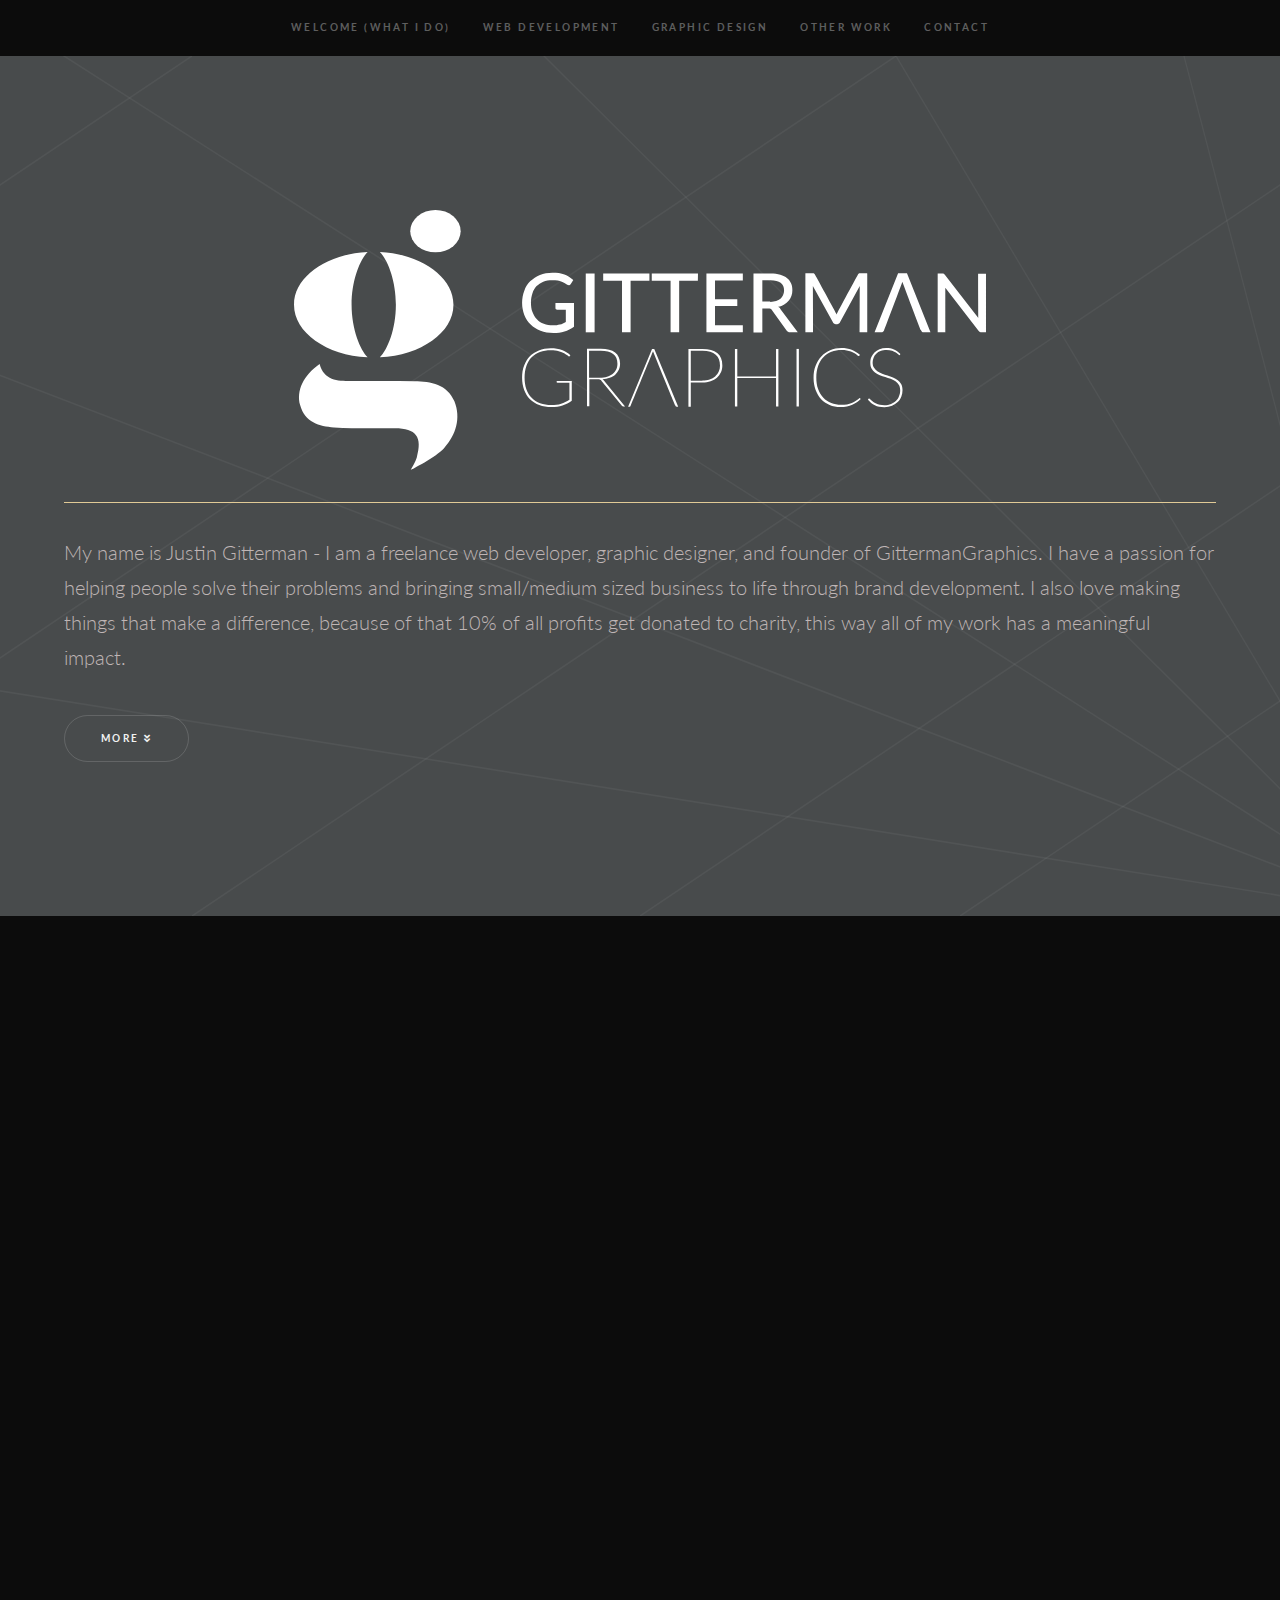
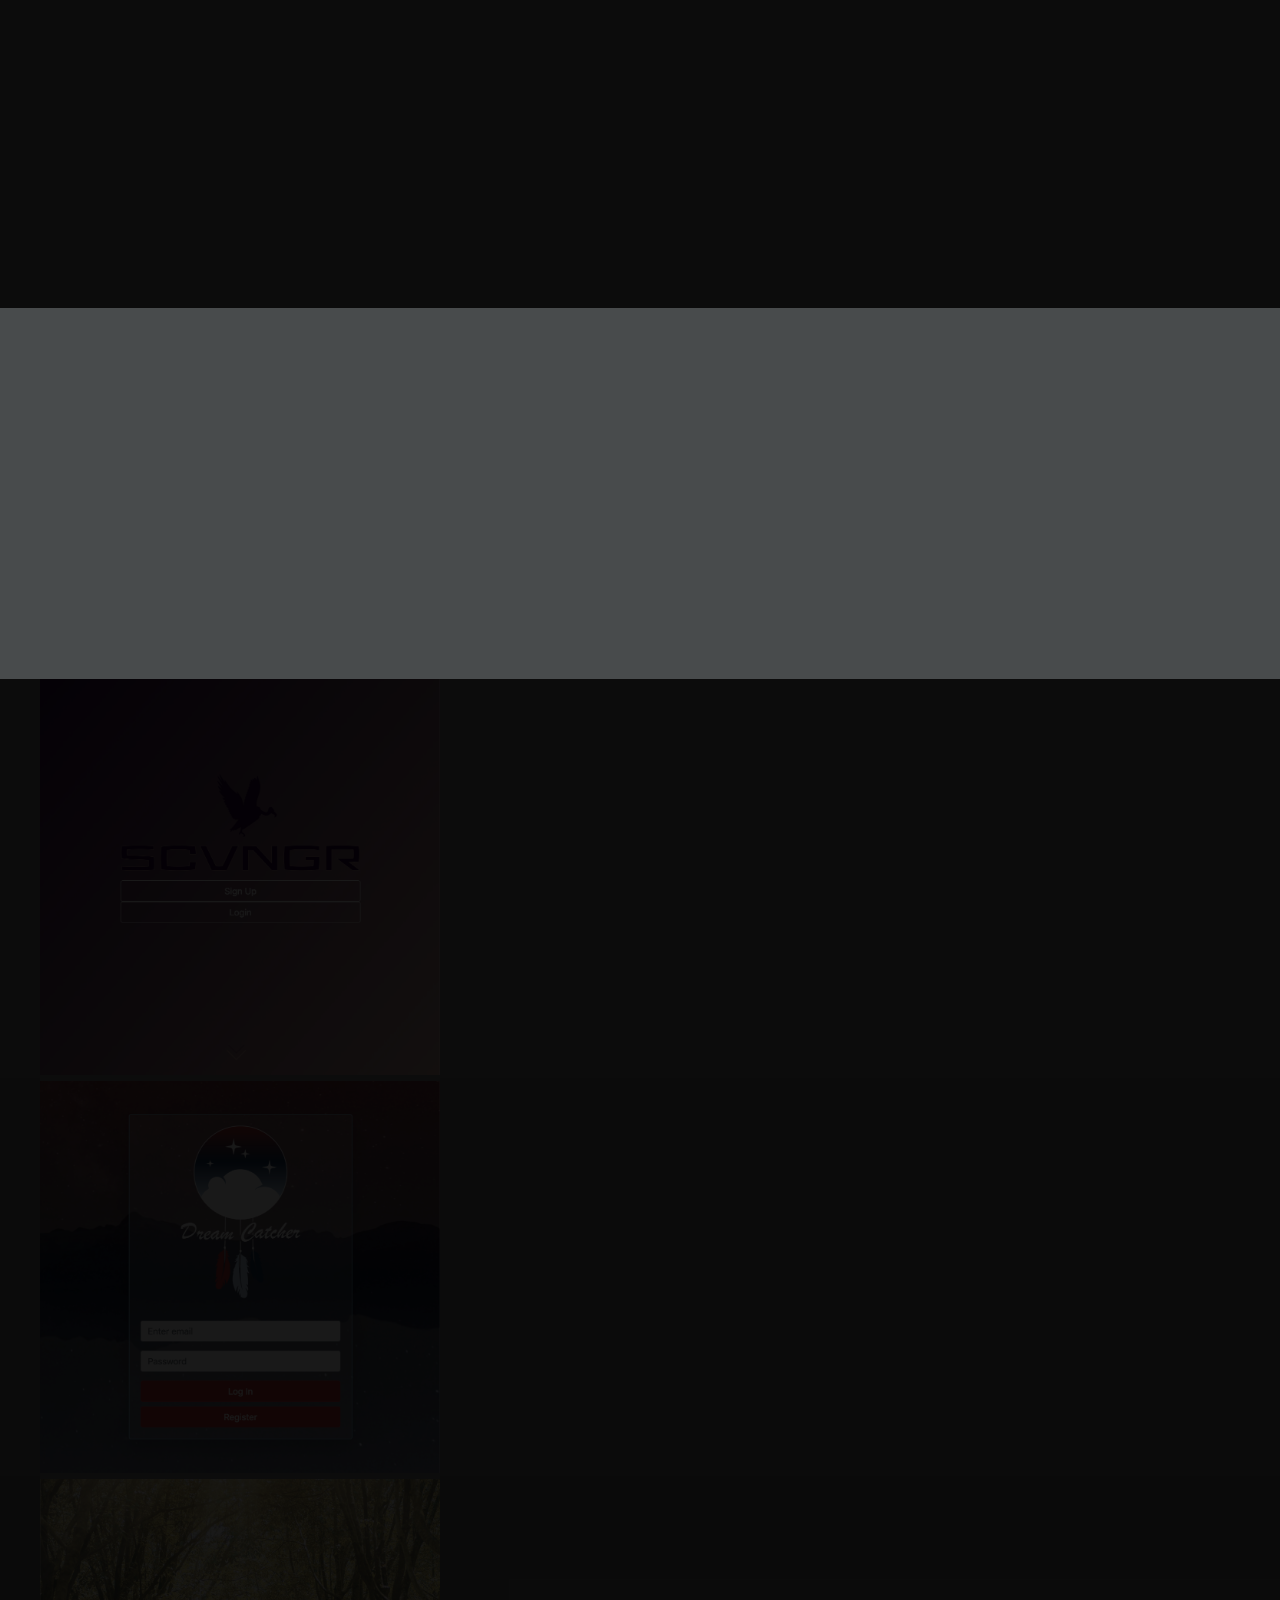
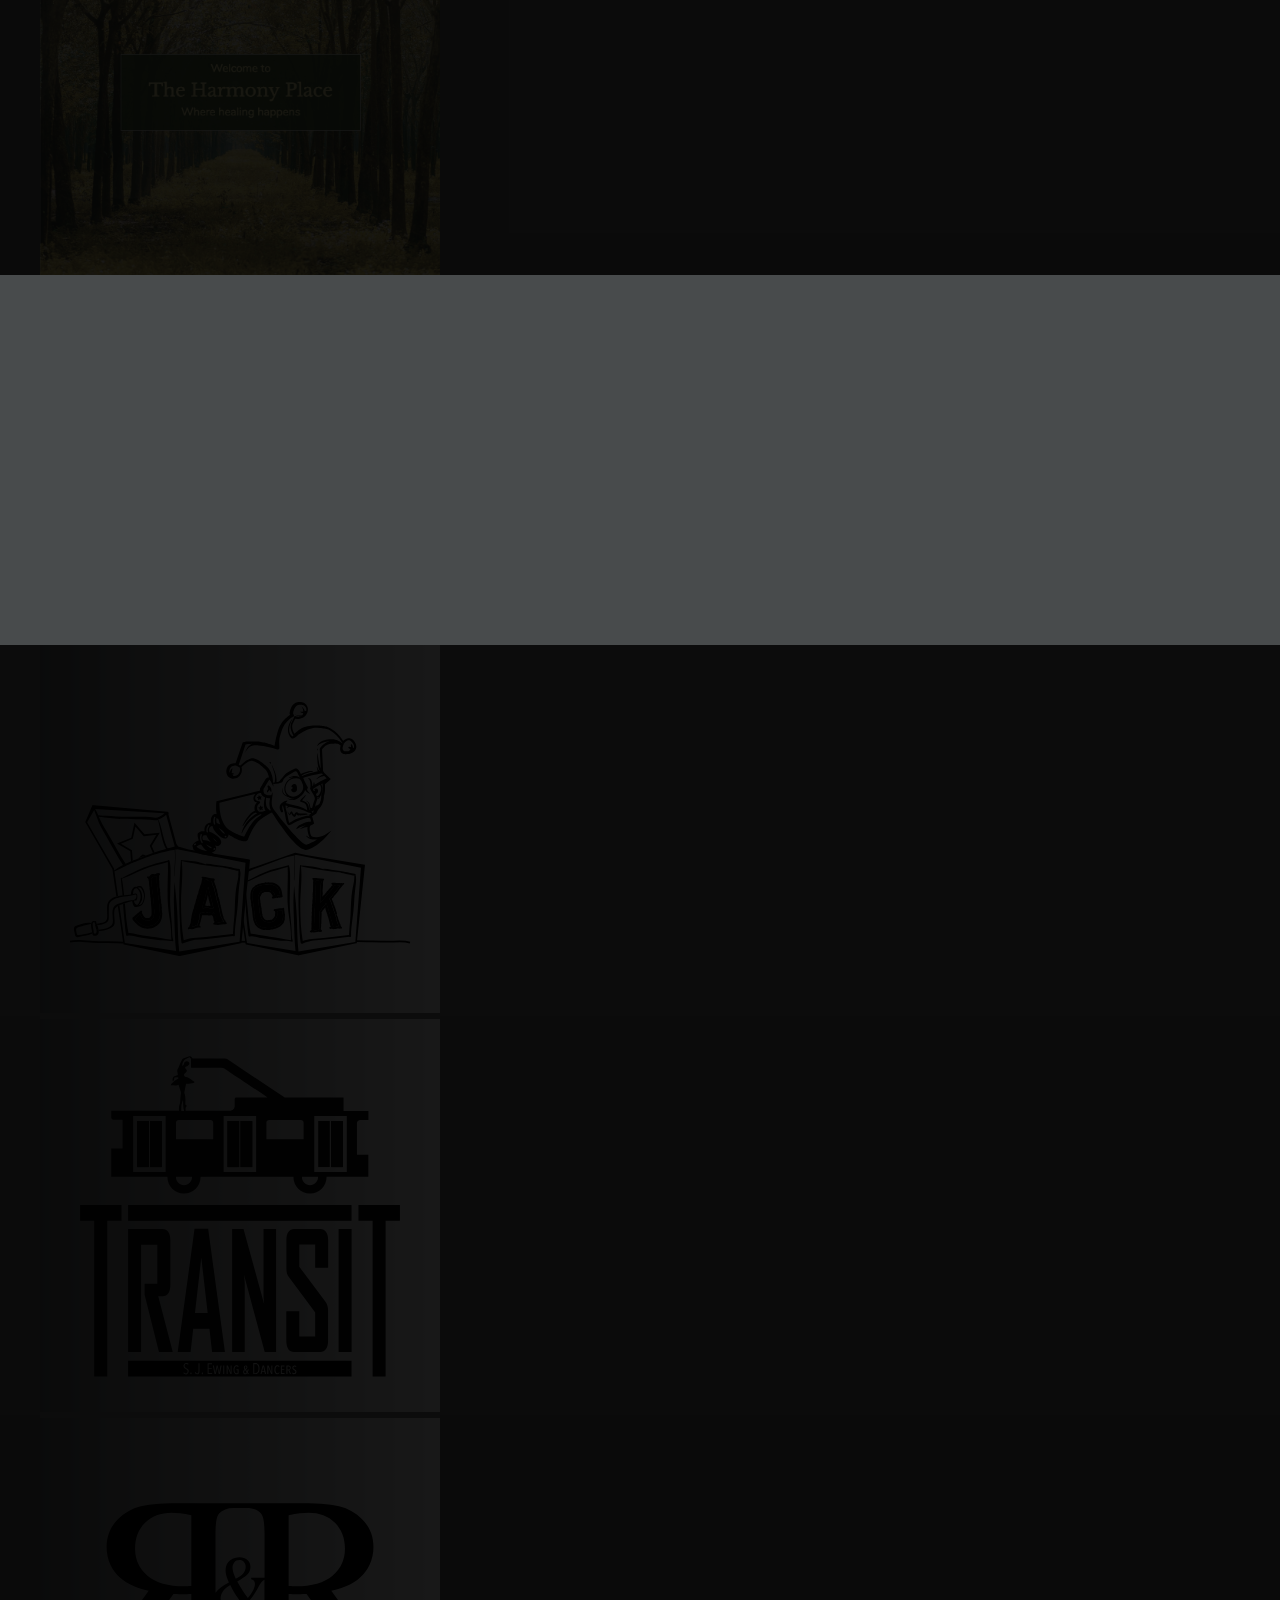
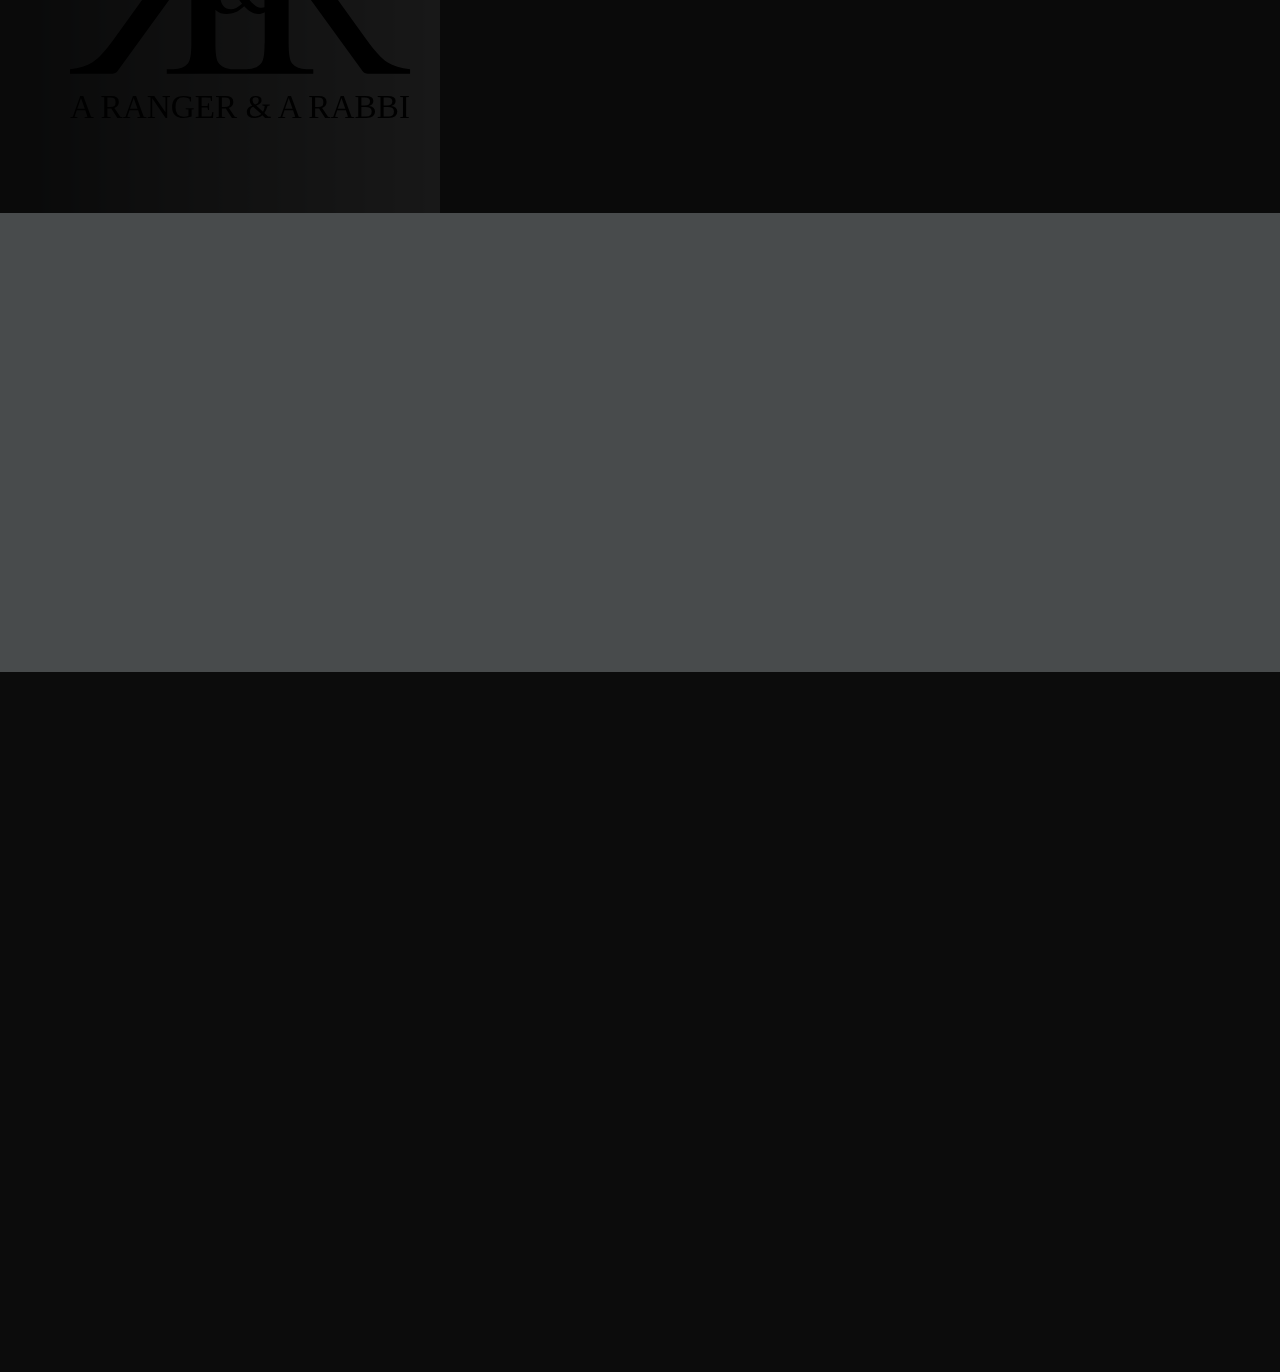
==== commit 95edb763: "favicon" ====
--- a/index.html
+++ b/index.html
@@ -1,5 +1,6 @@
 <!DOCTYPE HTML>
 <html>
+
 <head>
 	<title>GittermanGraphics</title>
 	<meta charset="utf-8" />
@@ -9,6 +10,11 @@
 	<link rel="stylesheet" href="assets/css/main.css" />
 	<noscript>
 		<link rel="stylesheet" href="assets/css/noscript.css" /></noscript>
+	<link rel="shortcut icon" sizes="120x120" href="/apple-touch-icon.png">
+	<link rel="shortcut icon" type="image/png" sizes="32x32" href="/favicon-32x32.png">
+	<link rel="shortcut icon" type="image/png" sizes="16x16" href="/favicon-16x16.png">
+	<link rel="shortcut icon" href="/site.webmanifest">
+	<link rel="shortcut icon" href="/safari-pinned-tab.svg" color="#5bbad5">
 </head>
 
 <body class="is-preload">
@@ -52,7 +58,8 @@
 			<div class="inner">
 				<h2>WHAT I DO <i class="fas fa-magic"></i></h2>
 				<hr>
-				<p>Below is a list of services that I offer. Any of these services can be done individually or packaged together.
+				<p>Below is a list of services that I offer. Any of these services can be done individually or packaged
+					together.
 					Feel free to reach out with any questions or for a free quote.</p>
 				<div class="features">
 					<section>
@@ -60,14 +67,16 @@
 						<h3>Web Development</h3>
 						<hr>
 						<p>Fast, intuitive, and 100% responsive full-stack websites built to look amazing on any screen size. All
-							websites are designed with your brand identity and style in mind while implementing SEO best practices.</p>
+							websites are designed with your brand identity and style in mind while implementing SEO best practices.
+						</p>
 					</section>
 					<section>
 						<span class="icon major"><i class="fas fa-tv"></i></span>
 						<h3>Graphic Design</h3>
 						<hr>
 						<p>Includes: brand bundles (logo design, color palette, typography), business collateral (business cards,
-							letterheads, powerpoints, brochures, etc.), wedding essentials (save the dates, invitations, etc.), and more.</p>
+							letterheads, powerpoints, brochures, etc.), wedding essentials (save the dates, invitations, etc.), and
+							more.</p>
 					</section>
 					<!-- <section>
 						<span class="icon major fa-cog"></span>
@@ -92,12 +101,14 @@
 						<span class="icon major fa-diamond"></span>
 						<h3>Creative Consulting</h3>
 						<hr>
-						<p>Offering a fresh perspective on research, insights, concepts, and strategy for any projects or organization as
+						<p>Offering a fresh perspective on research, insights, concepts, and strategy for any projects or
+							organization as
 							a whole to help find a solution for design or development problems.</p>
 					</section>
 				</div>
 				<ul class="actions">
-					<li><a href="./images/justinGittermanResume.pdf" target="_blank" class="button">My Resume <i class="fas fa-angle-double-right"></i></a></li>
+					<li><a href="./images/justinGittermanResume.pdf" target="_blank" class="button">My Resume <i
+								class="fas fa-angle-double-right"></i></a></li>
 				</ul>
 			</div>
 		</section>
@@ -110,57 +121,65 @@
 				<p>Trilogy - Rutgers Full-Stack Web Development Coding Bootcamp graduate, specializing in front-end development.
 					Awarded "Most Likely to Win a Front-End Design Award."</p>
 				<ul class="actions">
-					<li><a href="https://github.com/jgitterman" target="_blank" class="button">My GitHub <i class="fas fa-angle-double-right"></i></a></li>
+					<li><a href="https://github.com/jgitterman" target="_blank" class="button">My GitHub <i
+								class="fas fa-angle-double-right"></i></a></li>
 				</ul>
 			</div>
 		</section>
 
 		<section class="wrapper style2 spotlights">
 			<section>
-				<a href="https://rayliraykov.com/Scvngr/" target="_blank" class="image homeImage1"><img src="images/SCVNGR_Home-07.jpg"
-					 alt="SCVNGR LOGO" /></a>
+				<a href="https://rayliraykov.com/Scvngr/" target="_blank" class="image homeImage1"><img
+						src="images/SCVNGR_Home-07.jpg" alt="SCVNGR LOGO" /></a>
 				<div class="content">
 					<div class="inner">
 						<h2>SCVNGR</h2>
 						<hr>
 						<p>SCVNGR is an application that helps users keep track and organize the jobs they have applied to. It
-							incorporates drag-and-drop functionality for a very user-friendly experience, ensuring users always know where
+							incorporates drag-and-drop functionality for a very user-friendly experience, ensuring users always know
+							where
 							they are in the process.</p>
 						<ul class="actions">
 							<!-- <li><a href="generic.html" target="_blank" class="button">More <i class="fas fa-angle-double-right"></i></a></li> -->
-							<li><a href="https://rayliraykov.com/Scvngr/" target="_blank" class="button">The Site <i class="fas fa-angle-double-right"></i></a></li>
-						</ul>
-					</div>
-				</div>
-			</section>
-			<section>
-				<a href="https://infinite-plateau-53508.herokuapp.com/" target="_blank" class="image homeImage2"><img src="images/Dream-Catcher_home-08.jpg"
-					 alt="" /></a>
+							<li><a href="https://rayliraykov.com/Scvngr/" target="_blank" class="button">The Site <i
+										class="fas fa-angle-double-right"></i></a></li>
+						</ul>
+					</div>
+				</div>
+			</section>
+			<section>
+				<a href="https://infinite-plateau-53508.herokuapp.com/" target="_blank" class="image homeImage2"><img
+						src="images/Dream-Catcher_home-08.jpg" alt="" /></a>
 				<div class="content">
 					<div class="inner">
 						<h2>Dream Catcher</h2>
 						<hr>
 						<p>Dream Catcher is a full-stack CRUD application that allows users to easily record their dreams by way of
-							native speech recognition. Additionally, users can log and track their sleep with the help of chart.js.</p>
+							native speech recognition. Additionally, users can log and track their sleep with the help of chart.js.
+						</p>
 						<ul class="actions">
 							<!-- <li><a href="generic.html" target="_blank" class="button">More <i class="fas fa-angle-double-right"></i></a></li> -->
-							<li><a href="https://infinite-plateau-53508.herokuapp.com/" target="_blank" class="button">The Site <i class="fas fa-angle-double-right"></i></a></li>
-						</ul>
-					</div>
-				</div>
-			</section>
-			<section>
-				<a href="http://thpnj.org/" target="_blank" class="image homeImage3"><img src="images/THP_Home-09.jpg" alt="" /></a>
+							<li><a href="https://infinite-plateau-53508.herokuapp.com/" target="_blank" class="button">The Site <i
+										class="fas fa-angle-double-right"></i></a></li>
+						</ul>
+					</div>
+				</div>
+			</section>
+			<section>
+				<a href="http://thpnj.org/" target="_blank" class="image homeImage3"><img src="images/THP_Home-09.jpg"
+						alt="" /></a>
 				<div class="content">
 					<div class="inner">
 						<h2>The Harmony Place (THP)</h2>
 						<hr>
 						<p>THP is a peer-to-peer support group created with the purpose of helping individuals and families in the
-							community who have suffered from and/or are currently struggling with the long-lasting effects of debilitating
+							community who have suffered from and/or are currently struggling with the long-lasting effects of
+							debilitating
 							traumas.</p>
 						<ul class="actions">
 							<!-- <li><a href="generic.html" target="_blank" class="button">More <i class="fas fa-angle-double-right"></i></a></li> -->
-							<li><a href="http://thpnj.org/" target="_blank" class="button">The Site <i class="fas fa-angle-double-right"></i></a></li>
+							<li><a href="http://thpnj.org/" target="_blank" class="button">The Site <i
+										class="fas fa-angle-double-right"></i></a></li>
 						</ul>
 					</div>
 				</div>
@@ -173,10 +192,12 @@
 				<h2>GRAPHIC DESIGN <i class="fas fa-tv"></i></h2>
 				<hr>
 				<p>Freelance graphic designer with over 2-year of experience working with the Adobe Creative Cloud Suite
-					(Illustrator, InDesign, and Photoshop), Apple Office (Keynote, Numbers, and Pages), and Microsoft Office (Excel,
+					(Illustrator, InDesign, and Photoshop), Apple Office (Keynote, Numbers, and Pages), and Microsoft Office
+					(Excel,
 					PowerPoint, and Word).</p>
 				<ul class="actions">
-					<li><a href="generic.html" target="_blank" class="button">My Portfolio <i class="fas fa-angle-double-right"></i></a></li>
+					<li><a href="generic.html" target="_blank" class="button">My Portfolio <i
+								class="fas fa-angle-double-right"></i></a></li>
 				</ul>
 			</div>
 		</section>
@@ -188,37 +209,47 @@
 					<div class="inner">
 						<h2>JACK</h2>
 						<hr>
-						<p>JACK is a punk rock cover band based in central New Jersey. They needed a logo to reflect their spunky and playful nature. The jack in the box is an excellent fit and a play on their name.</p>
-						<ul class="actions">
-							<li><a href="generic.html" target="_blank" class="button">The Design <i class="fas fa-angle-double-right"></i></a></li>
-						</ul>
-					</div>
-				</div>
-			</section>
-
-			<section>
-				<a href="generic.html" target="_blank" class="image homeImage2"><img src="images/Transit_Logo-05.svg" alt="SCVNGR LOGO" /></a>
+						<p>JACK is a punk rock cover band based in central New Jersey. They needed a logo to reflect their spunky
+							and playful nature. The jack in the box is an excellent fit and a play on their name.</p>
+						<ul class="actions">
+							<li><a href="generic.html" target="_blank" class="button">The Design <i
+										class="fas fa-angle-double-right"></i></a></li>
+						</ul>
+					</div>
+				</div>
+			</section>
+
+			<section>
+				<a href="generic.html" target="_blank" class="image homeImage2"><img src="images/Transit_Logo-05.svg"
+						alt="SCVNGR LOGO" /></a>
 				<div class="content">
 					<div class="inner">
 						<h2>TRANSIT</h2>
 						<hr>
-						<p>Transit was a dance piece choreographed by S. J. Ewing & Dancers that took place in the D. C. metro. They needed shirts designed for their performance. The train car and typography mesh well together and embody their piece perfectly.</p>
-						<ul class="actions">
-							<li><a href="generic.html" target="_blank" class="button">The Design <i class="fas fa-angle-double-right"></i></a></li>
-						</ul>
-					</div>
-				</div>
-			</section>
-
-			<section>
-				<a href="generic.html" target="_blank" class="image homeImage3"><img src="images/Ranger-Rabbi_Logo-03.svg" alt="" /></a>
+						<p>Transit was a dance piece choreographed by S. J. Ewing & Dancers that took place in the D. C. metro. They
+							needed shirts designed for their performance. The train car and typography mesh well together and embody
+							their piece perfectly.</p>
+						<ul class="actions">
+							<li><a href="generic.html" target="_blank" class="button">The Design <i
+										class="fas fa-angle-double-right"></i></a></li>
+						</ul>
+					</div>
+				</div>
+			</section>
+
+			<section>
+				<a href="generic.html" target="_blank" class="image homeImage3"><img src="images/Ranger-Rabbi_Logo-03.svg"
+						alt="" /></a>
 				<div class="content">
 					<div class="inner">
 						<h2>A Ranger & A Rabbi (AR & AR)</h2>
 						<hr>
-						<p>AR & AR is an up and coming podcast hosted by a former army ranger and yeshiva student. They needed a simple yet sophisticated logo to match their style. The intertwined "R's" also speaks to the bond of the hosts.</p>
-						<ul class="actions">
-							<li><a href="generic.html" target="_blank" class="button">The Design <i class="fas fa-angle-double-right"></i></a></li>
+						<p>AR & AR is an up and coming podcast hosted by a former army ranger and yeshiva student. They needed a
+							simple yet sophisticated logo to match their style. The intertwined "R's" also speaks to the bond of the
+							hosts.</p>
+						<ul class="actions">
+							<li><a href="generic.html" target="_blank" class="button">The Design <i
+										class="fas fa-angle-double-right"></i></a></li>
 						</ul>
 					</div>
 				</div>
@@ -230,8 +261,10 @@
 			<div class="inner">
 				<h2>OTHER WORK <i class="fas fa-folder-open"></i></h2>
 				<hr>
-				<p>Along with being a Web Developer and Graphic Designer; I am also a blog writer, creative consultant to Gitterman
-					Wealth Management (GWM) The Harmony Place (THP), <!-- host of "A Ranger & A Rabbi (R&R)" podcast, --> founder of
+				<p>Along with being a Web Developer and Graphic Designer; I am also a blog writer, creative consultant to
+					Gitterman
+					Wealth Management (GWM) The Harmony Place (THP),
+					<!-- host of "A Ranger & A Rabbi (R&R)" podcast, --> founder of
 					DudeDinners, and creator of the "Who Am I" booklet.</p>
 				</br>
 				<p>Click on the buttons below to learn more about any of these projects.</p>
@@ -255,7 +288,7 @@
 					Aliquam dapibus, lacus eget hendrerit bibendum, urna est aliquam sem, sit amet imperdiet est velit quis lorem.</p> -->
 				<div class="split style1">
 					<section>
-						<form method="post" action="#">
+						<form method="POST" action="https://formspree.io/justin@gittermangraphics.com">
 							<div class="fields">
 								<div class="field">
 									<input type="text" name="name" id="name" placeholder="Name" />
@@ -292,10 +325,12 @@
 							<li>
 								<h4>Social:</h4>
 								<ul class="icons">
-									<li><a href="https://www.linkedin.com/in/jgitterman/" target="_blank" <i class="fab fa-linkedin"></i></a></li>
+									<li><a href="https://www.linkedin.com/in/jgitterman/" target="_blank" <i
+											class="fab fa-linkedin"></i></a></li>
 									<li><a href="https://github.com/jgitterman" target="_blank" <i class="fab fa-github"></i></li></a>
 							</li>
-							<li><a href="https://www.instagram.com/gittermangraphics/" target="_blank" <i class="fab fa-instagram"></i></a></li>
+							<li><a href="https://www.instagram.com/gittermangraphics/" target="_blank" <i
+									class="fab fa-instagram"></i></a></li>
 							<li><a href="https://medium.com/@thejustproject" target="_blank" <i class="fab fa-medium"></i></a></li>
 						</ul>
 						</li>
--- a/assets/css/main.css
+++ b/assets/css/main.css
@@ -124,7 +124,7 @@
 
 	p, a, ul {
 		font-family: 'Lato', sans-serif;
-		font-weight: 200;
+		font-weight: 300;
 	}
 
 		@media screen and (max-width: 1680px) {
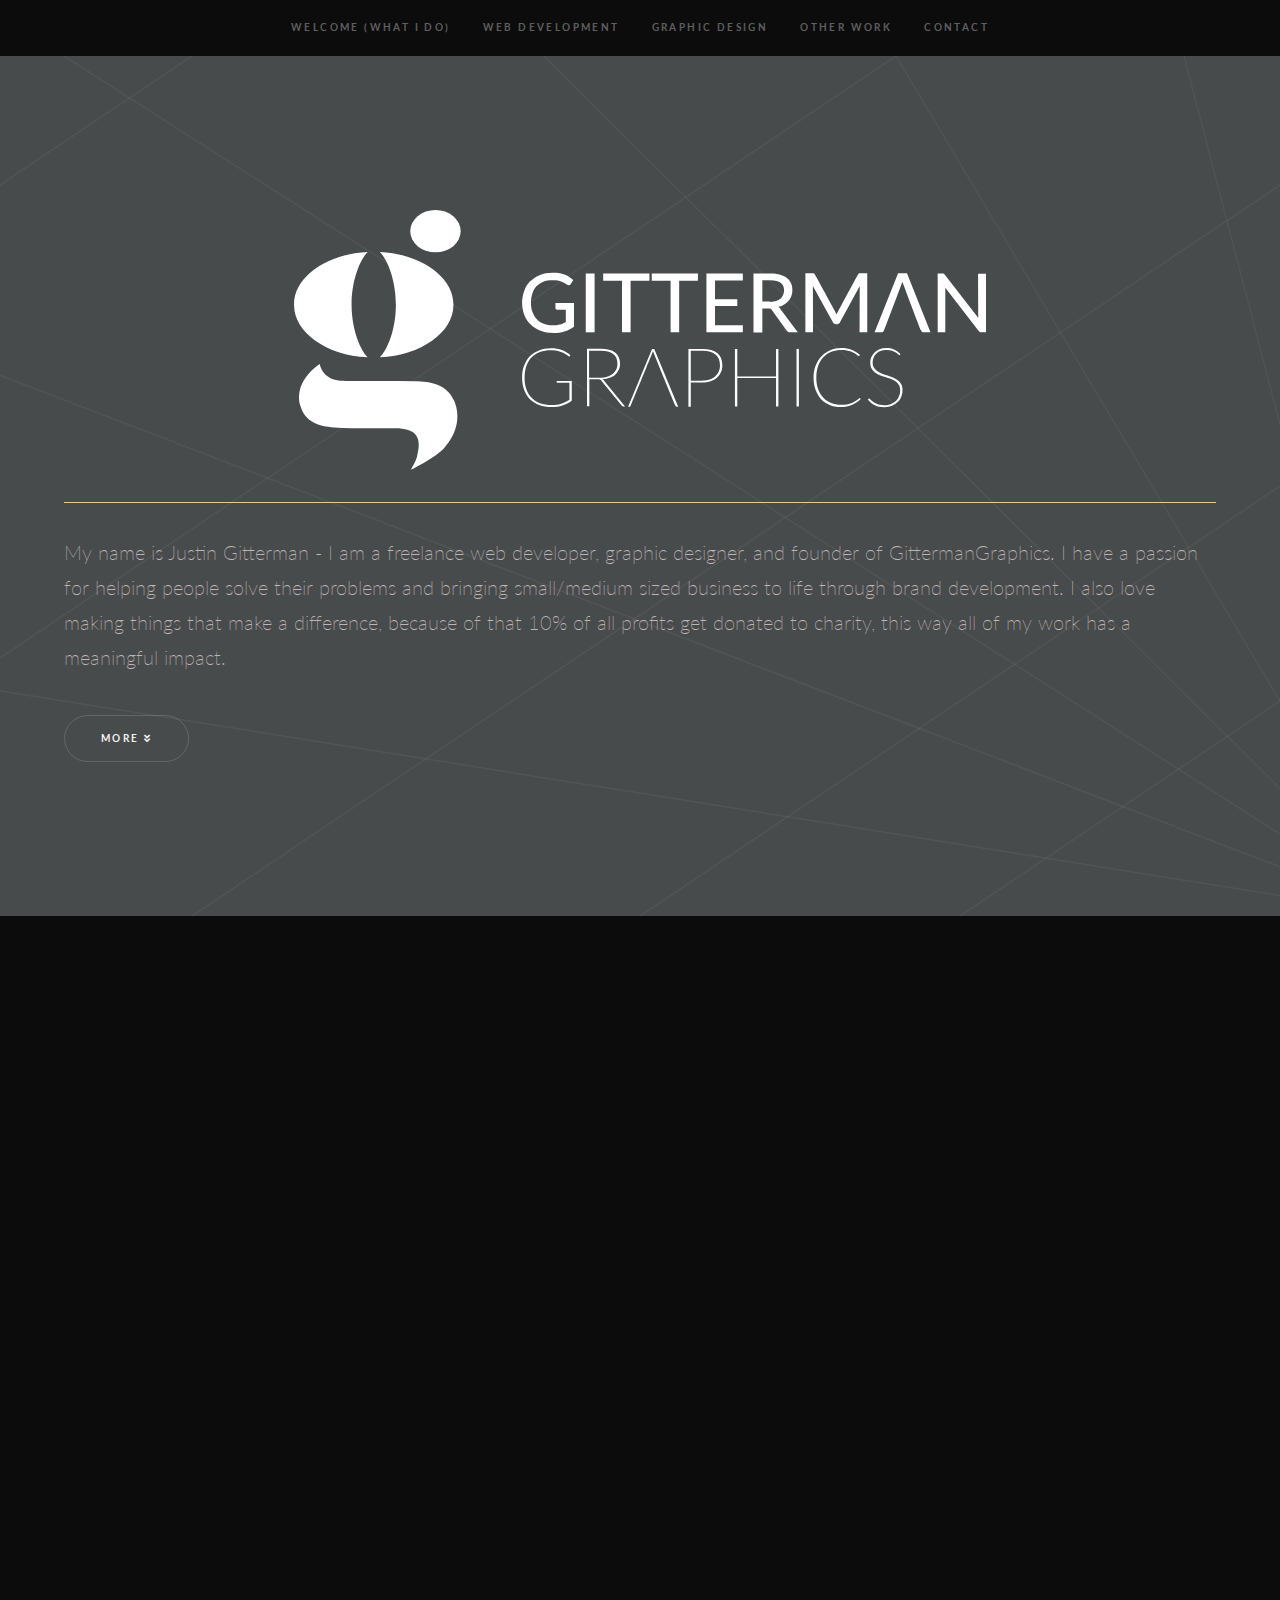
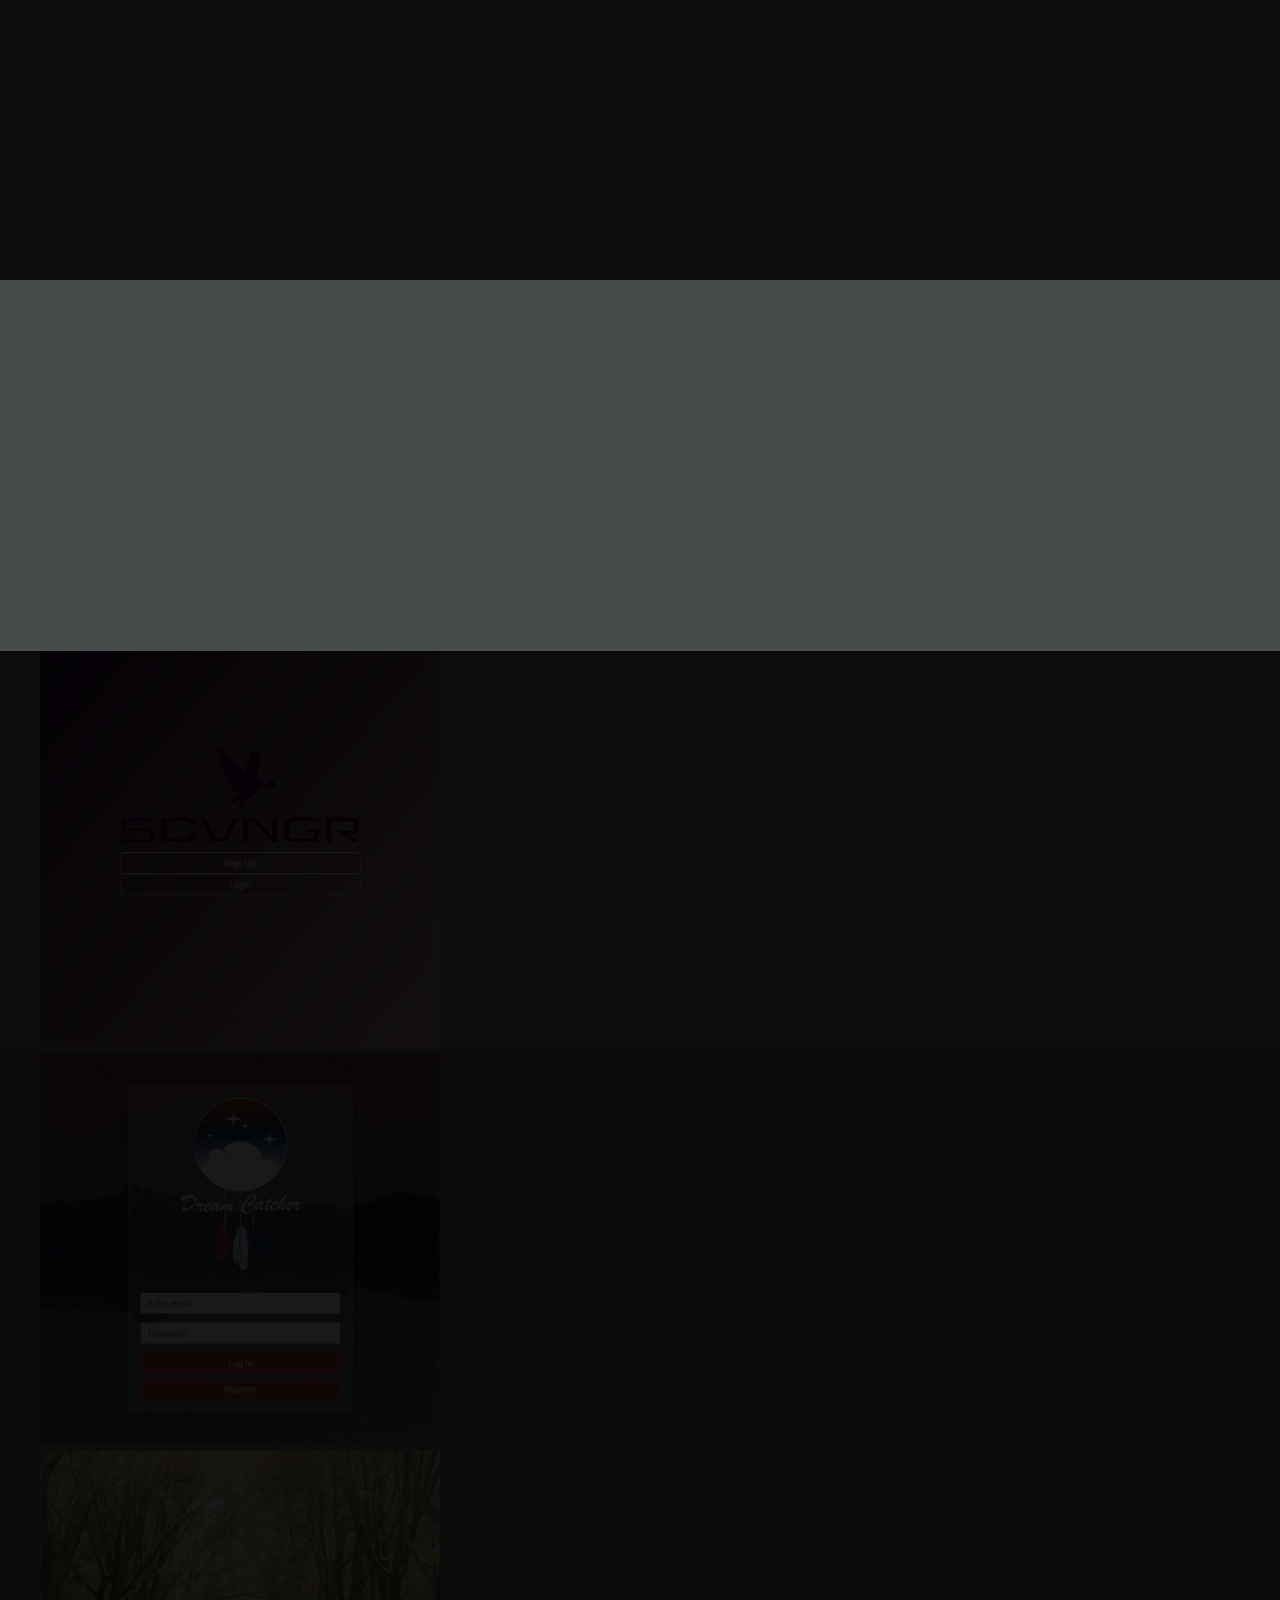
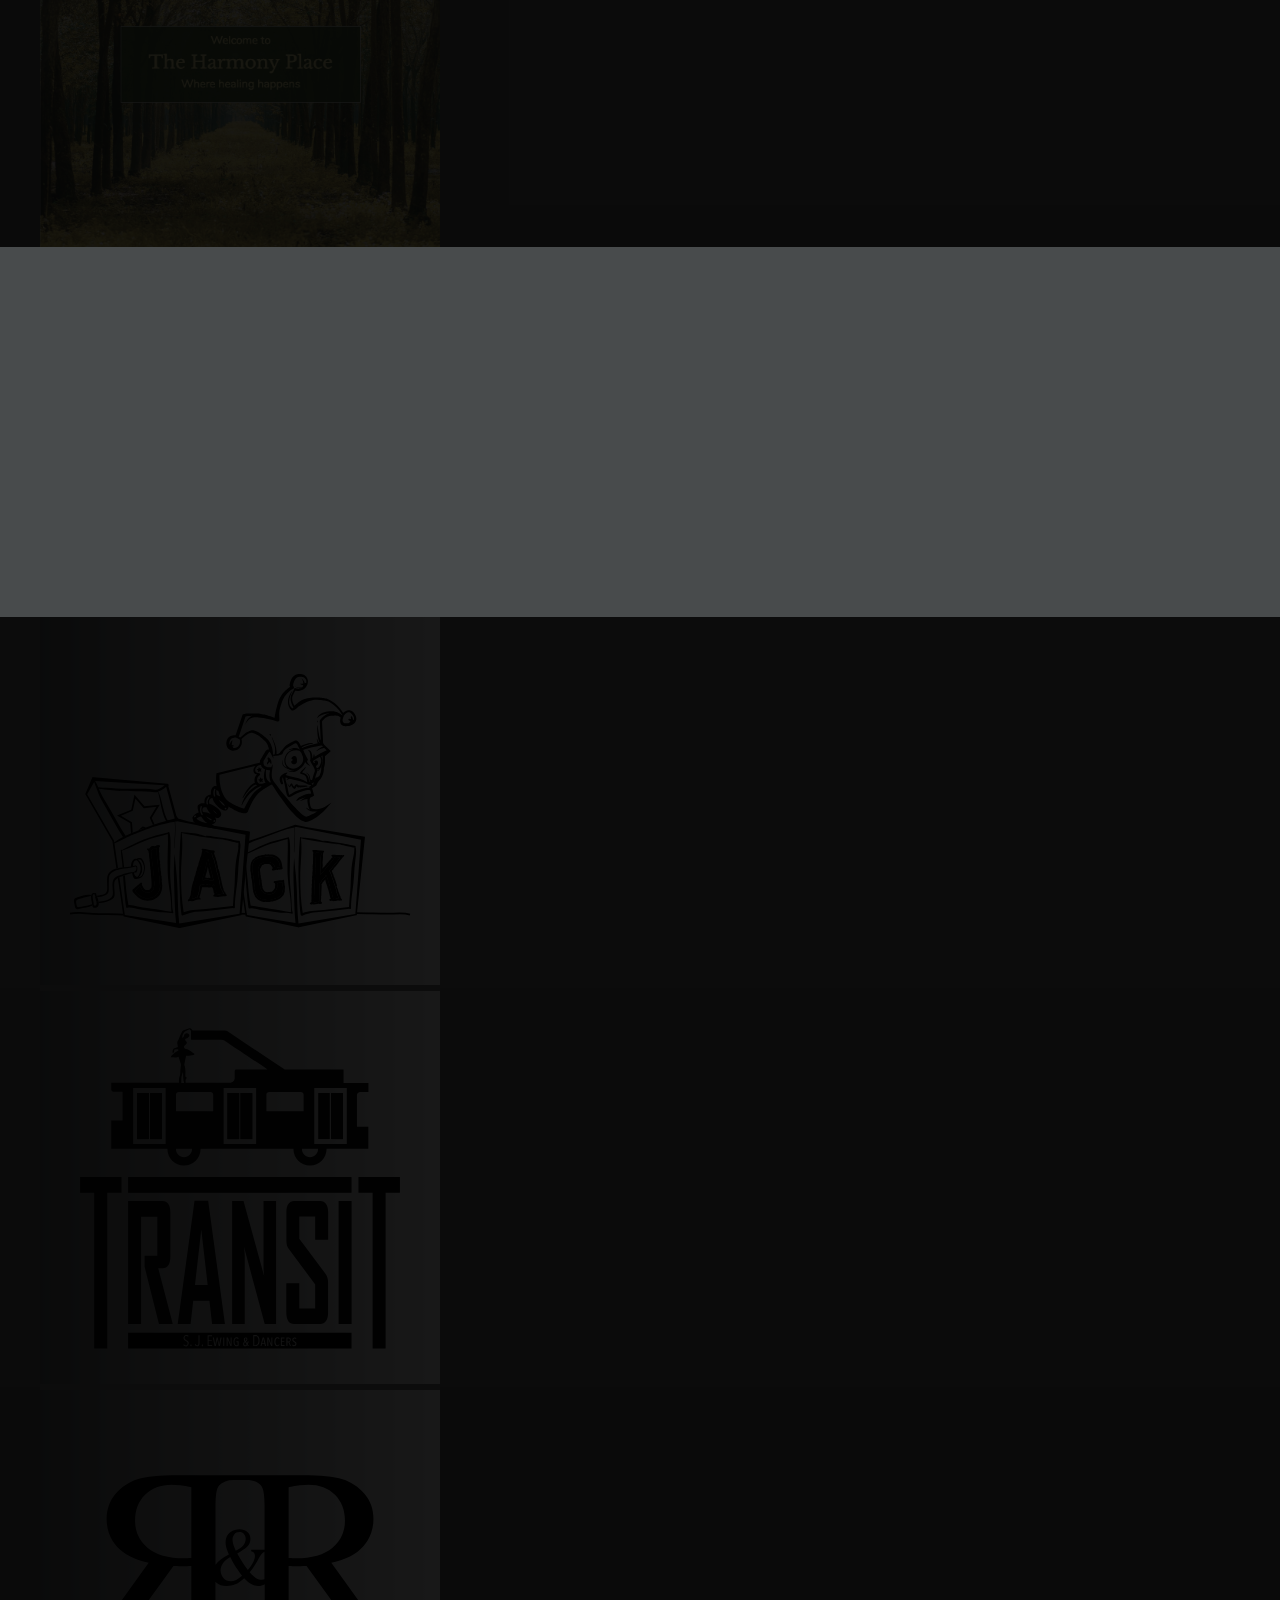
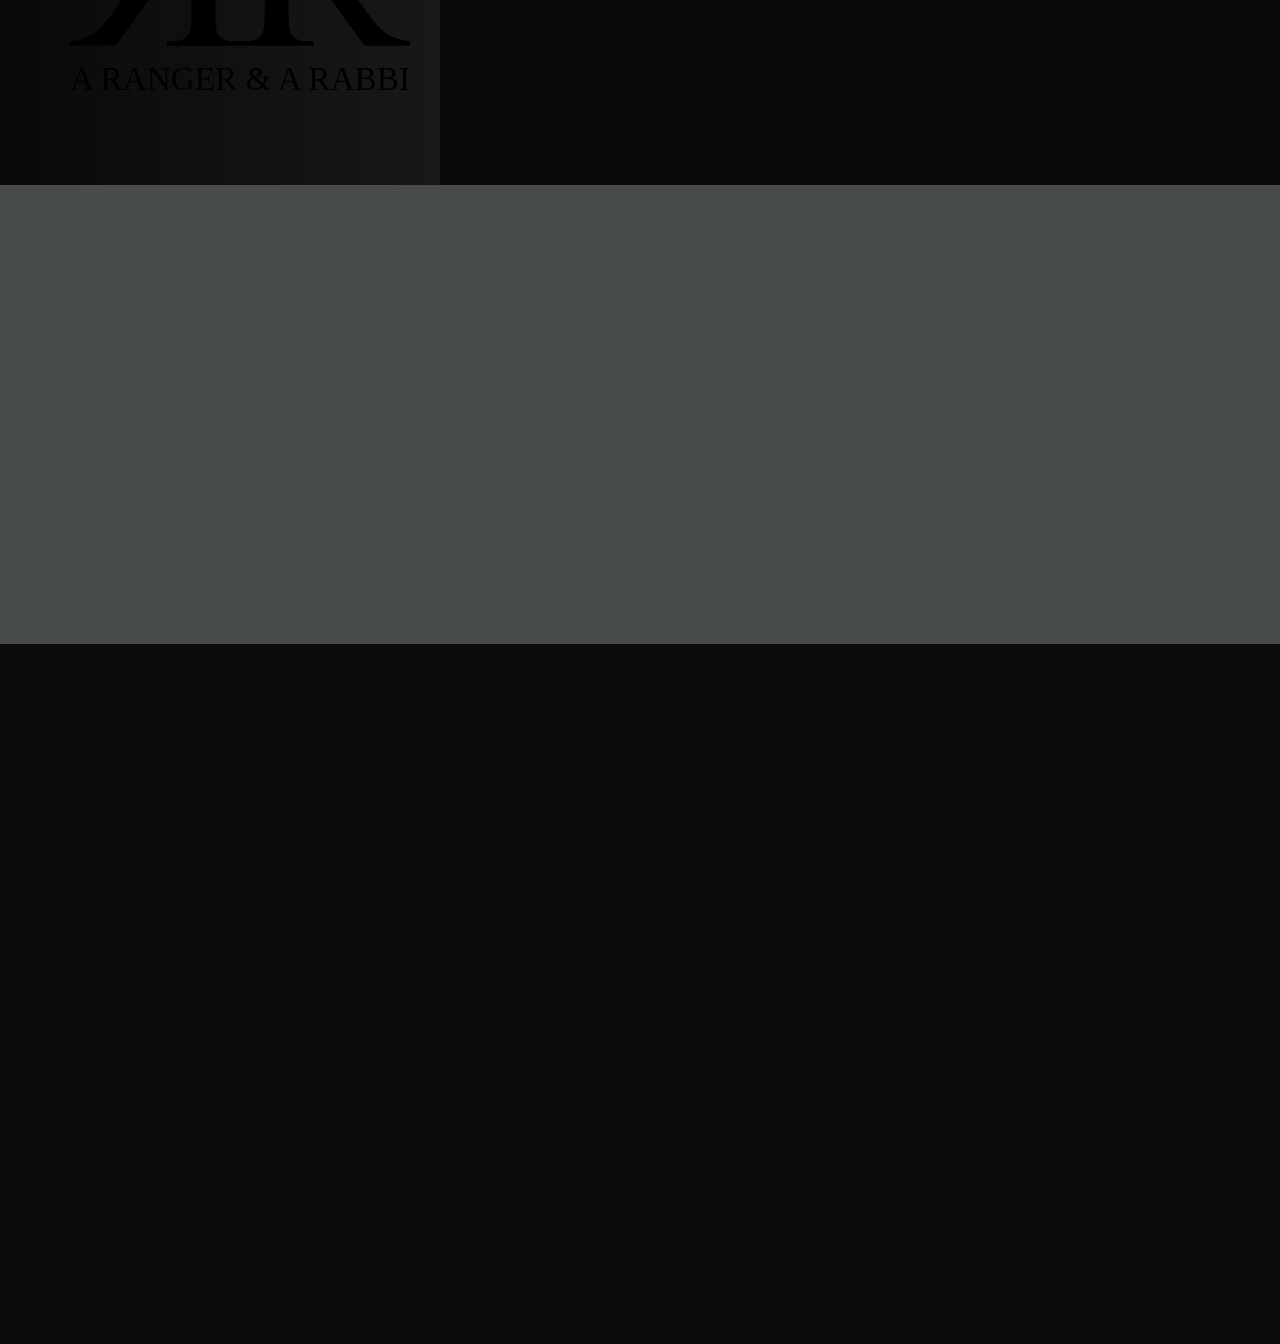
==== commit d28eefcb: "changed email address" ====
--- a/index.html
+++ b/index.html
@@ -316,7 +316,7 @@
 							</li>
 							<li>
 								<h4>Email:</h4>
-								<a href="mailto:justingitterman@gmail.com">justingitterman@gmail.com</a>
+								<a href="mailto:justin@gittermangraphics.com">justingitterman@gmail.com</a>
 							</li>
 							<li>
 								<h4>Phone:</h4>
--- a/assets/css/main.css
+++ b/assets/css/main.css
@@ -124,7 +124,7 @@
 
 	p, a, ul {
 		font-family: 'Lato', sans-serif;
-		font-weight: 300;
+		font-weight: 200;
 	}
 
 		@media screen and (max-width: 1680px) {
@@ -147,6 +147,11 @@
 
 			body, input, select, textarea {
 				font-size: 11pt;
+			}
+
+			p, a, ul {
+				font-family: 'Lato', sans-serif;
+				font-weight: 300;
 			}
 
 		}
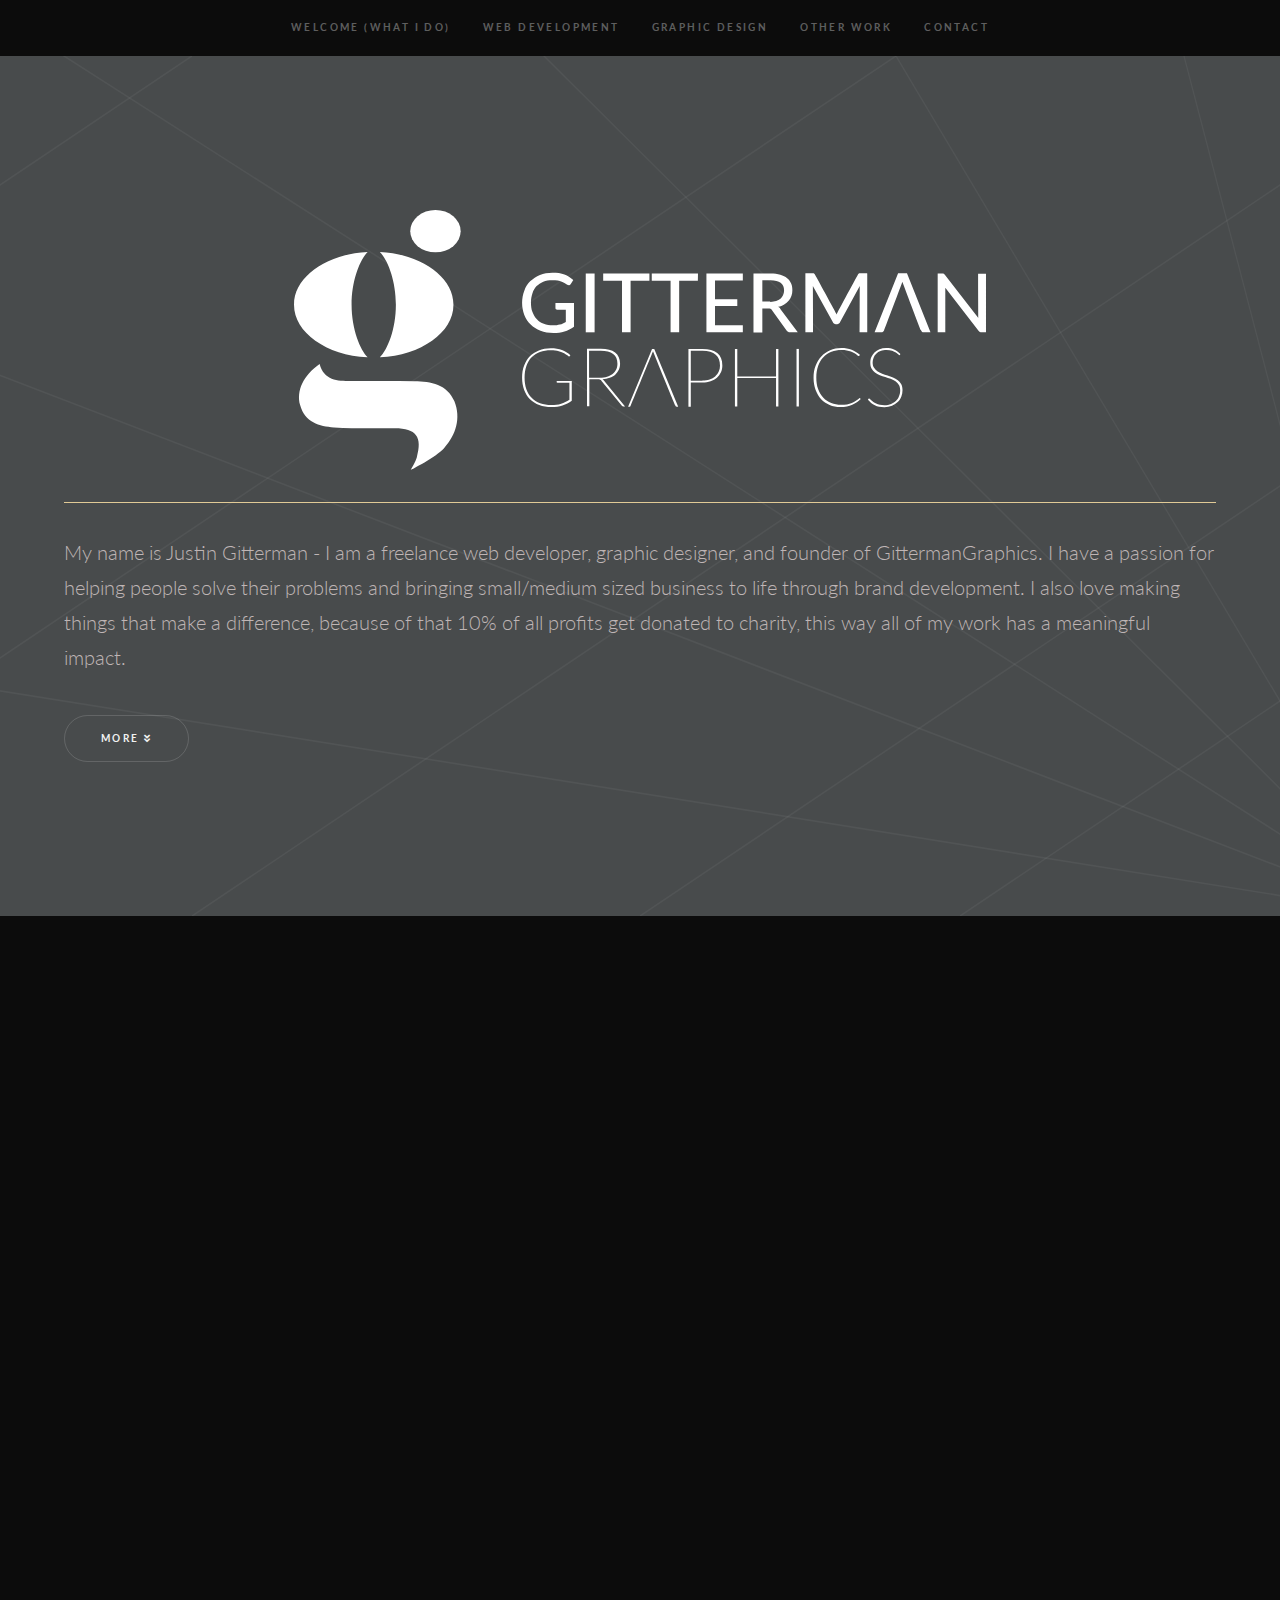
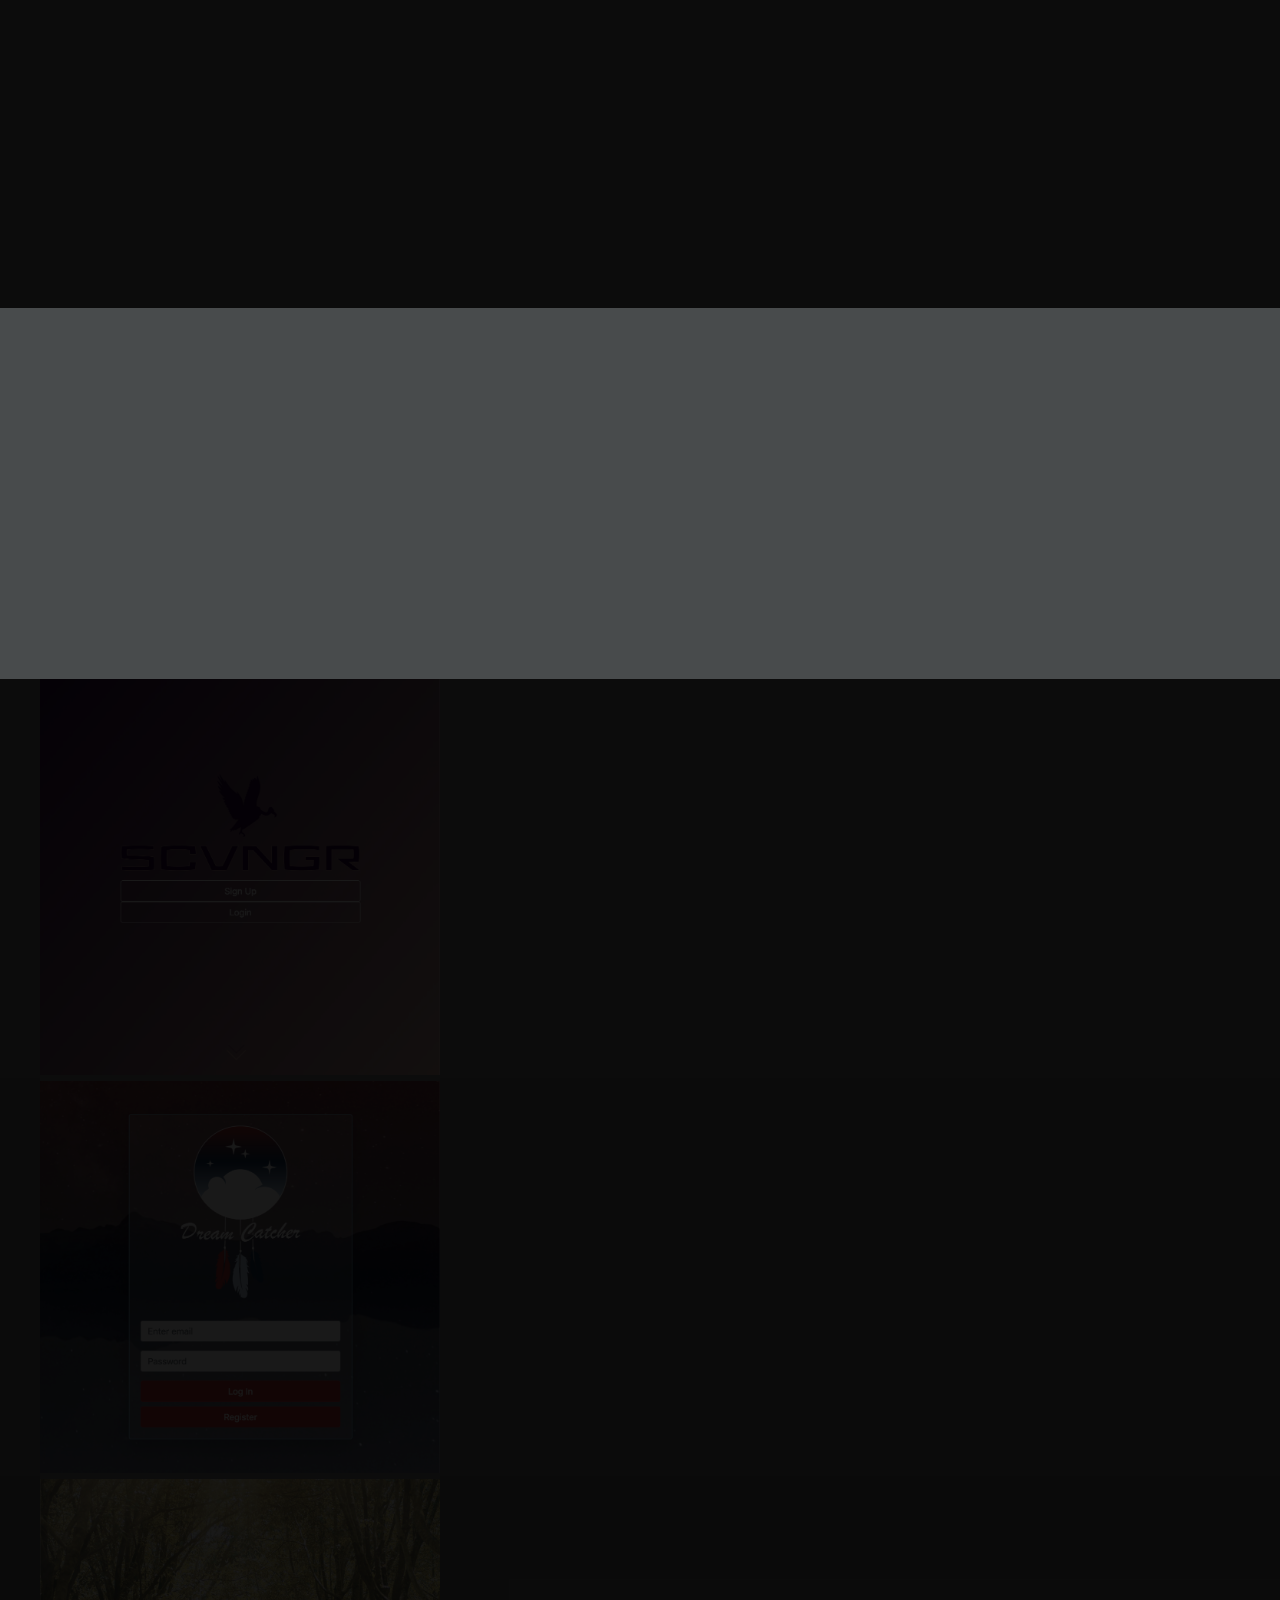
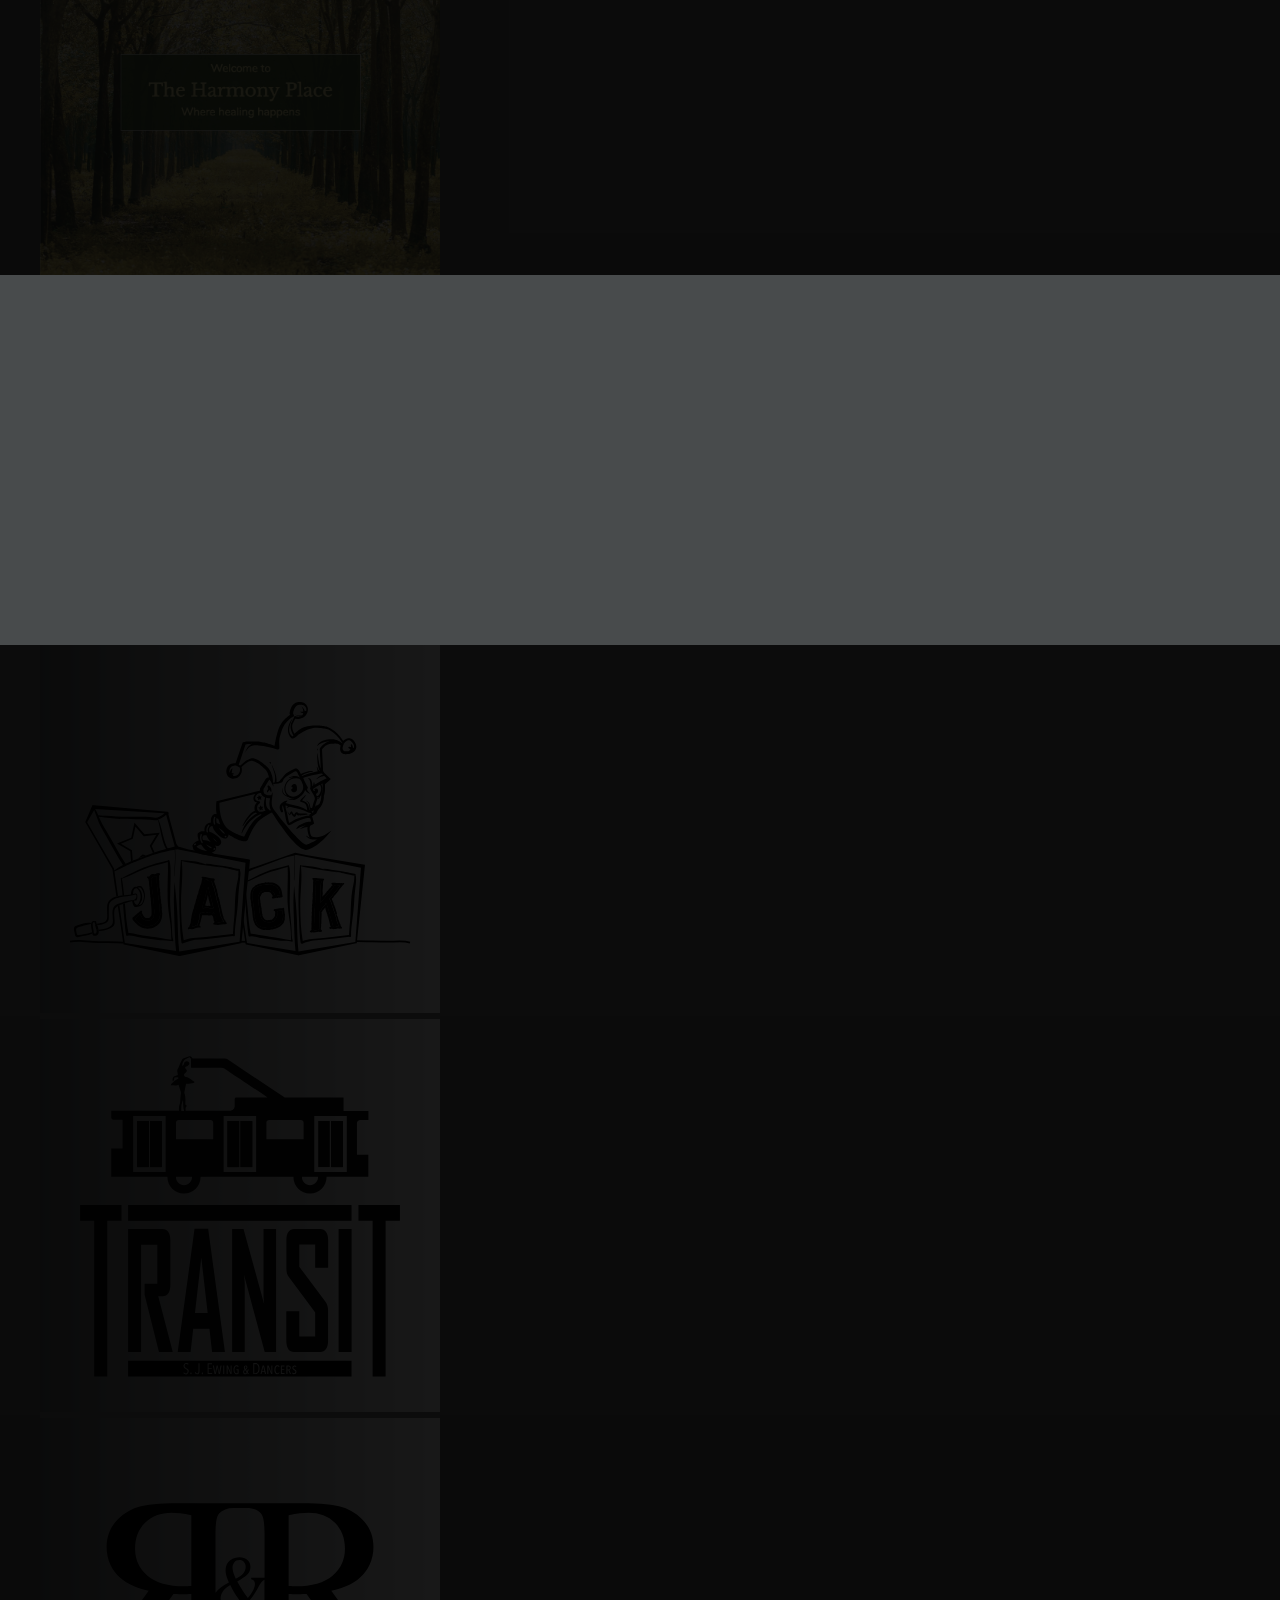
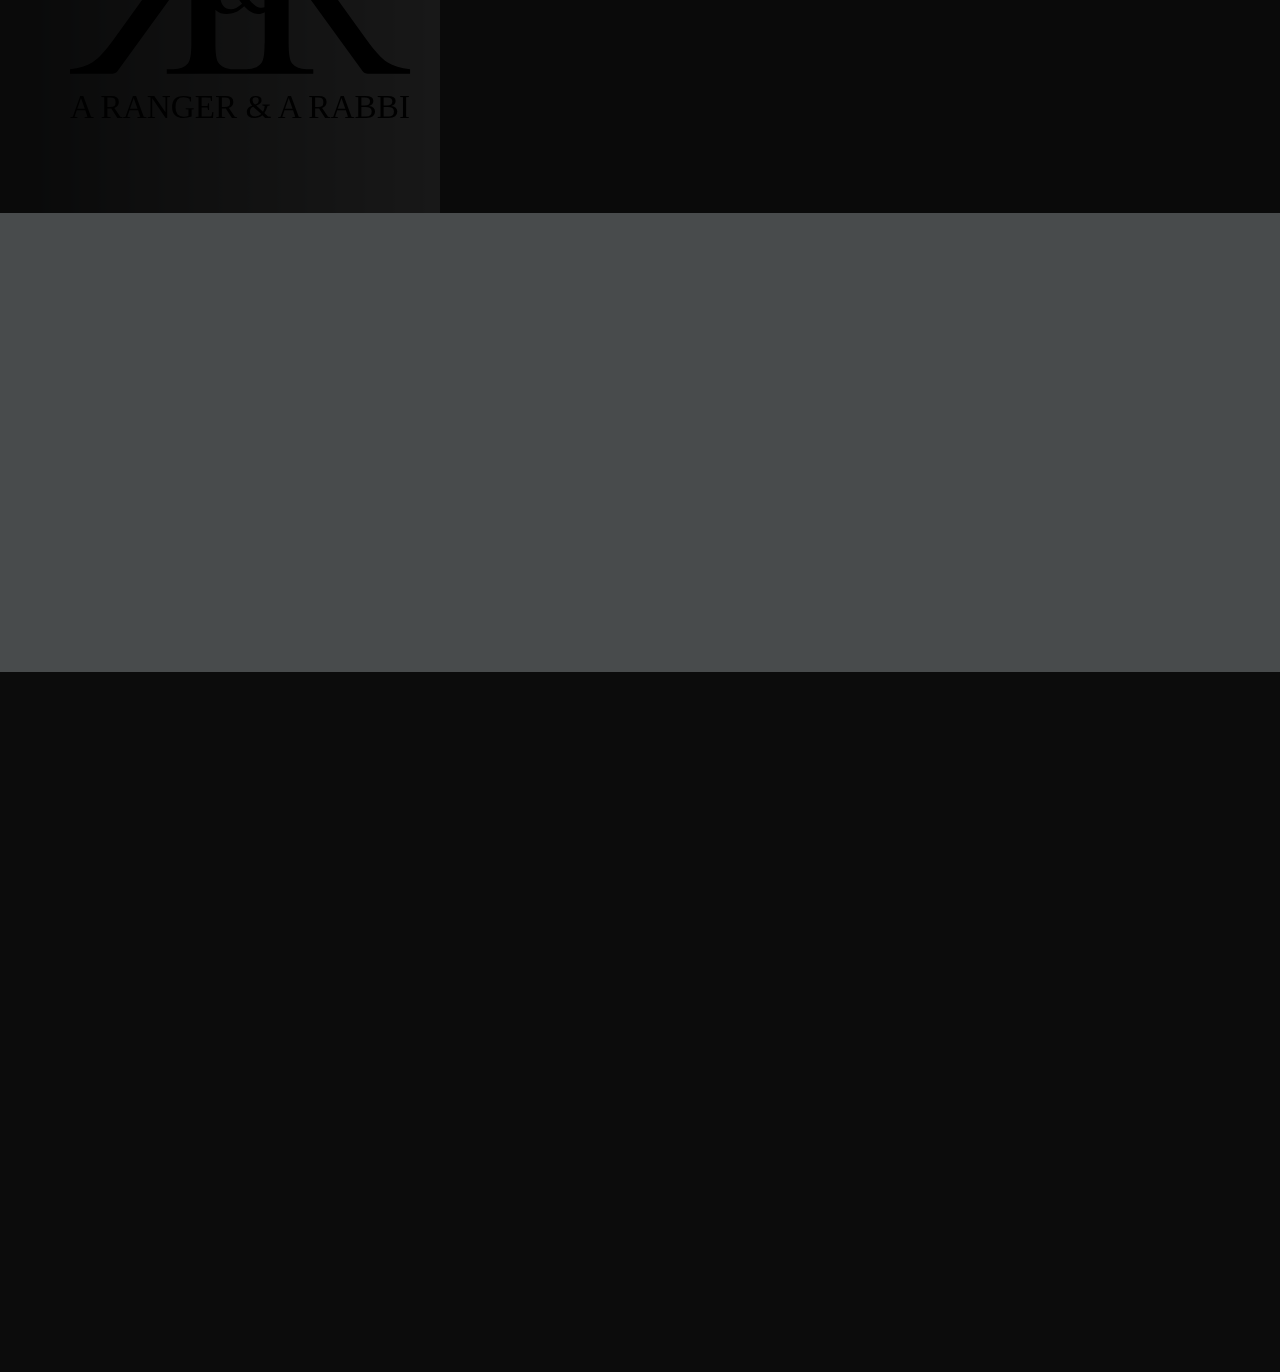
==== commit bda1e826: "attempting to fix font weight on phones" ====
--- a/index.html
+++ b/index.html
@@ -130,7 +130,7 @@
 		<section class="wrapper style2 spotlights">
 			<section>
 				<a href="https://rayliraykov.com/Scvngr/" target="_blank" class="image homeImage1"><img
-						src="images/SCVNGR_Home-07.jpg" alt="SCVNGR LOGO" /></a>
+						src="images/SCVNGR_Home-07.jpg" alt="SCVNGR Site Home" /></a>
 				<div class="content">
 					<div class="inner">
 						<h2>SCVNGR</h2>
@@ -149,7 +149,7 @@
 			</section>
 			<section>
 				<a href="https://infinite-plateau-53508.herokuapp.com/" target="_blank" class="image homeImage2"><img
-						src="images/Dream-Catcher_home-08.jpg" alt="" /></a>
+						src="images/Dream-Catcher_home-08.jpg" alt="Dream Catcher Site Home" /></a>
 				<div class="content">
 					<div class="inner">
 						<h2>Dream Catcher</h2>
@@ -167,7 +167,7 @@
 			</section>
 			<section>
 				<a href="http://thpnj.org/" target="_blank" class="image homeImage3"><img src="images/THP_Home-09.jpg"
-						alt="" /></a>
+						alt="THP Site Home" /></a>
 				<div class="content">
 					<div class="inner">
 						<h2>The Harmony Place (THP)</h2>
@@ -204,7 +204,7 @@
 
 		<section class="wrapper style2 spotlights">
 			<section>
-				<a href="generic.html" target="_blank" class="image homeImage1"><img src="images/Jack_Logo-02.svg" alt="" /></a>
+				<a href="generic.html" target="_blank" class="image homeImage1"><img src="images/Jack_Logo-02.svg" alt="JACK Logo" /></a>
 				<div class="content">
 					<div class="inner">
 						<h2>JACK</h2>
@@ -221,7 +221,7 @@
 
 			<section>
 				<a href="generic.html" target="_blank" class="image homeImage2"><img src="images/Transit_Logo-05.svg"
-						alt="SCVNGR LOGO" /></a>
+						alt="TRANSIT LOGO" /></a>
 				<div class="content">
 					<div class="inner">
 						<h2>TRANSIT</h2>
@@ -239,7 +239,7 @@
 
 			<section>
 				<a href="generic.html" target="_blank" class="image homeImage3"><img src="images/Ranger-Rabbi_Logo-03.svg"
-						alt="" /></a>
+						alt="AR & AR Logo" /></a>
 				<div class="content">
 					<div class="inner">
 						<h2>A Ranger & A Rabbi (AR & AR)</h2>
@@ -316,7 +316,7 @@
 							</li>
 							<li>
 								<h4>Email:</h4>
-								<a href="mailto:justin@gittermangraphics.com">justingitterman@gmail.com</a>
+								<a href="mailto:justin@gittermangraphics.com">justin@gittermangraphics.com</a>
 							</li>
 							<li>
 								<h4>Phone:</h4>
--- a/assets/css/main.css
+++ b/assets/css/main.css
@@ -6,44 +6,130 @@
 	Free for personal and commercial use under the CCA 3.0 license (html5up.net/license)
 */
 
-html, body, div, span, applet, object,
-iframe, h1, h2, h3, h4, h5, h6, p, blockquote,
-pre, a, abbr, acronym, address, big, cite,
-code, del, dfn, em, img, ins, kbd, q, s, samp,
-small, strike, strong, sub, sup, tt, var, b,
-u, i, center, dl, dt, dd, ol, ul, li, fieldset,
-form, label, legend, table, caption, tbody,
-tfoot, thead, tr, th, td, article, aside,
-canvas, details, embed, figure, figcaption,
-footer, header, hgroup, menu, nav, output, ruby,
-section, summary, time, mark, audio, video {
+html,
+body,
+div,
+span,
+applet,
+object,
+iframe,
+h1,
+h2,
+h3,
+h4,
+h5,
+h6,
+p,
+blockquote,
+pre,
+a,
+abbr,
+acronym,
+address,
+big,
+cite,
+code,
+del,
+dfn,
+em,
+img,
+ins,
+kbd,
+q,
+s,
+samp,
+small,
+strike,
+strong,
+sub,
+sup,
+tt,
+var,
+b,
+u,
+i,
+center,
+dl,
+dt,
+dd,
+ol,
+ul,
+li,
+fieldset,
+form,
+label,
+legend,
+table,
+caption,
+tbody,
+tfoot,
+thead,
+tr,
+th,
+td,
+article,
+aside,
+canvas,
+details,
+embed,
+figure,
+figcaption,
+footer,
+header,
+hgroup,
+menu,
+nav,
+output,
+ruby,
+section,
+summary,
+time,
+mark,
+audio,
+video {
 	margin: 0;
 	padding: 0;
 	border: 0;
 	font-size: 100%;
 	font: inherit;
-	vertical-align: baseline;}
-
-article, aside, details, figcaption, figure,
-footer, header, hgroup, menu, nav, section {
-	display: block;}
+	vertical-align: baseline;
+}
+
+article,
+aside,
+details,
+figcaption,
+figure,
+footer,
+header,
+hgroup,
+menu,
+nav,
+section {
+	display: block;
+}
 
 body {
 	line-height: 1;
 }
 
-ol, ul {
+ol,
+ul {
 	list-style: none;
 }
 
-blockquote, q {
+blockquote,
+q {
 	quotes: none;
 }
 
-	blockquote:before, blockquote:after, q:before, q:after {
-		content: '';
-		content: none;
-	}
+blockquote:before,
+blockquote:after,
+q:before,
+q:after {
+	content: '';
+	content: none;
+}
 
 table {
 	border-collapse: collapse;
@@ -64,7 +150,9 @@
 	padding: 0;
 }
 
-input, select, textarea {
+input,
+select,
+textarea {
 	-moz-appearance: none;
 	-webkit-appearance: none;
 	-ms-appearance: none;
@@ -73,272 +161,562 @@
 
 /* Basic */
 
-	@-ms-viewport {
-		width: device-width;
-	}
-
+@-ms-viewport {
+	width: device-width;
+}
+
+body {
+	-ms-overflow-style: scrollbar;
+}
+
+@media screen and (max-width: 480px) {
+
+	html,
 	body {
-		-ms-overflow-style: scrollbar;
-	}
-
-	@media screen and (max-width: 480px) {
-
-		html, body {
-			min-width: 320px;
-		}
-
-	}
-
-	html {
-		box-sizing: border-box;
-	}
-
-	*, *:before, *:after {
-		box-sizing: inherit;
-	}
-
-	body {
-		background: #0C0C0C;
-	}
-
-		body.is-preload *, body.is-preload *:before, body.is-preload *:after {
-			-moz-animation: none !important;
-			-webkit-animation: none !important;
-			-ms-animation: none !important;
-			animation: none !important;
-			-moz-transition: none !important;
-			-webkit-transition: none !important;
-			-ms-transition: none !important;
-			transition: none !important;
-		}
+		min-width: 320px;
+	}
+
+	p,
+	a,
+	ul {
+		font-family: 'Lato', sans-serif;
+		font-weight: 300;
+	}
+
+}
+
+html {
+	box-sizing: border-box;
+}
+
+*,
+*:before,
+*:after {
+	box-sizing: inherit;
+}
+
+body {
+	background: #0C0C0C;
+}
+
+body.is-preload *,
+body.is-preload *:before,
+body.is-preload *:after {
+	-moz-animation: none !important;
+	-webkit-animation: none !important;
+	-ms-animation: none !important;
+	animation: none !important;
+	-moz-transition: none !important;
+	-webkit-transition: none !important;
+	-ms-transition: none !important;
+	transition: none !important;
+}
 
 /* Type */
 
-	body, input, select, textarea {
-		color: #BFB5B5;
+body,
+input,
+select,
+textarea {
+	color: #BFB5B5;
+	font-family: 'Lato', sans-serif;
+	font-size: 16.5pt;
+	font-weight: normal;
+	line-height: 1.75;
+}
+
+p,
+a,
+ul {
+	font-family: 'Lato', sans-serif;
+	font-weight: 200;
+}
+
+@media screen and (max-width: 1680px) {
+
+	body,
+	input,
+	select,
+	textarea {
+		font-size: 13pt;
+	}
+
+}
+
+@media screen and (max-width: 1280px) {
+
+	body,
+	input,
+	select,
+	textarea {
+		font-size: 12pt;
+	}
+
+	p,
+	a,
+	ul {
 		font-family: 'Lato', sans-serif;
-		font-size: 16.5pt;
-		font-weight: normal;
-		line-height: 1.75;
-	}
-
-	p, a, ul {
+		font-weight: 300;
+	}
+
+}
+
+@media screen and (max-width: 360px) {
+
+	body,
+	input,
+	select,
+	textarea {
+		font-size: 11pt;
+	}
+
+	p,
+	a,
+	ul {
 		font-family: 'Lato', sans-serif;
-		font-weight: 200;
-	}
-
-		@media screen and (max-width: 1680px) {
-
-			body, input, select, textarea {
-				font-size: 13pt;
-			}
-
-		}
-
-		@media screen and (max-width: 1280px) {
-
-			body, input, select, textarea {
-				font-size: 12pt;
-			}
-
-		}
-
-		@media screen and (max-width: 360px) {
-
-			body, input, select, textarea {
-				font-size: 11pt;
-			}
-
-			p, a, ul {
-				font-family: 'Lato', sans-serif;
-				font-weight: 300;
-			}
-
-		}
-
-	a {
-		-moz-transition: color 0.2s ease, border-bottom-color 0.2s ease;
-		-webkit-transition: color 0.2s ease, border-bottom-color 0.2s ease;
-		-ms-transition: color 0.2s ease, border-bottom-color 0.2s ease;
-		transition: color 0.2s ease, border-bottom-color 0.2s ease;
-		border-bottom: dotted 1px rgba(255, 255, 255, 0.35);
-		color: inherit;
-		text-decoration: none;
-	}
-
-		a:hover {
-			/* border-bottom-color: transparent;
+		font-weight: 400;
+	}
+
+}
+
+a {
+	-moz-transition: color 0.2s ease, border-bottom-color 0.2s ease;
+	-webkit-transition: color 0.2s ease, border-bottom-color 0.2s ease;
+	-ms-transition: color 0.2s ease, border-bottom-color 0.2s ease;
+	transition: color 0.2s ease, border-bottom-color 0.2s ease;
+	border-bottom: dotted 1px rgba(255, 255, 255, 0.35);
+	color: inherit;
+	text-decoration: none;
+}
+
+a:hover {
+	/* border-bottom-color: transparent;
 			border-top-color: transparent; */
-			color: #F2F2F2;
-		}
-
-	strong, b {
-		color: #F2F2F2;
-		font-weight: bold;
-	}
-
-	em, i {
-		font-style: italic;
-	}
-
-	p {
-		margin: 0 0 2em 0;
-	}
-
-	h1, h2, h3, h4, h5, h6 {
-		color: #F2F2F2;
-		font-weight: bold;
-		line-height: 1.5;
-		margin: 0 0 0.5em 0;
-	}
-
-		h1 a, h2 a, h3 a, h4 a, h5 a, h6 a {
-			color: inherit;
-			text-decoration: none;
-		}
+	color: #F2F2F2;
+}
+
+strong,
+b {
+	color: #F2F2F2;
+	font-weight: bold;
+}
+
+em,
+i {
+	font-style: italic;
+}
+
+p {
+	margin: 0 0 2em 0;
+}
+
+h1,
+h2,
+h3,
+h4,
+h5,
+h6 {
+	color: #F2F2F2;
+	font-weight: bold;
+	line-height: 1.5;
+	margin: 0 0 0.5em 0;
+}
+
+h1 a,
+h2 a,
+h3 a,
+h4 a,
+h5 a,
+h6 a {
+	color: inherit;
+	text-decoration: none;
+}
+
+h1 {
+	font-size: 2.75em;
+}
+
+h1.major {
+	margin: 0 0 1.3em 0;
+	position: relative;
+	padding-bottom: 0.35em;
+}
+
+h1.major:after {
+	background-image: -moz-linear-gradient(to left, #0C0C0C, #E1CA96, #0C0C0C);
+	background-image: -webkit-linear-gradient(to left, #0C0C0C, #E1CA96, #0C0C0C);
+	background-image: -ms-linear-gradient(to left, #0C0C0C, #E1CA96, #0C0C0C);
+	background-image: linear-gradient(to left, #0C0C0C, #E1CA96, #0C0C0C);
+	-moz-transition: max-width 0.2s ease;
+	-webkit-transition: max-width 0.2s ease;
+	-ms-transition: max-width 0.2s ease;
+	transition: max-width 0.2s ease;
+	border-radius: 0.2em;
+	bottom: 0;
+	content: '';
+	height: 0.05em;
+	position: absolute;
+	right: 0;
+	width: 100%;
+}
+
+h2 {
+	font-size: 1.75em;
+}
+
+h3 {
+	font-size: 1.1em;
+}
+
+h4 {
+	font-size: 1em;
+}
+
+h5 {
+	font-size: 0.8em;
+}
+
+h6 {
+	font-size: 0.6em;
+}
+
+@media screen and (max-width: 736px) {
 
 	h1 {
-		font-size: 2.75em;
-	}
-
-		h1.major {
-			margin: 0 0 1.3em 0;
-			position: relative;
-			padding-bottom: 0.35em;
-		}
-
-			h1.major:after {
-				background-image: -moz-linear-gradient(to left, #0C0C0C, #E1CA96, #0C0C0C);
-				background-image: -webkit-linear-gradient(to left, #0C0C0C, #E1CA96, #0C0C0C);
-				background-image: -ms-linear-gradient(to left, #0C0C0C, #E1CA96, #0C0C0C);
-				background-image: linear-gradient(to left, #0C0C0C, #E1CA96, #0C0C0C);
-				-moz-transition: max-width 0.2s ease;
-				-webkit-transition: max-width 0.2s ease;
-				-ms-transition: max-width 0.2s ease;
-				transition: max-width 0.2s ease;
-				border-radius: 0.2em;
-				bottom: 0;
-				content: '';
-				height: 0.05em;
-				position: absolute;
-				right: 0;
-				width: 100%;
-			}
+		font-size: 2em;
+	}
 
 	h2 {
-		font-size: 1.75em;
+		font-size: 1.25em;
 	}
 
 	h3 {
-		font-size: 1.1em;
+		font-size: 1em;
 	}
 
 	h4 {
-		font-size: 1em;
+		font-size: 0.8em;
 	}
 
 	h5 {
-		font-size: 0.8em;
+		font-size: 0.6em;
 	}
 
 	h6 {
 		font-size: 0.6em;
 	}
 
-	@media screen and (max-width: 736px) {
-
-		h1 {
-			font-size: 2em;
-		}
-
-		h2 {
-			font-size: 1.25em;
-		}
-
-		h3 {
-			font-size: 1em;
-		}
-
-		h4 {
-			font-size: 0.8em;
-		}
-
-		h5 {
-			font-size: 0.6em;
-		}
-
-		h6 {
-			font-size: 0.6em;
-		}
-
-	}
-
-	sub {
-		font-size: 0.8em;
-		position: relative;
-		top: 0.5em;
-	}
-
-	sup {
-		font-size: 0.8em;
-		position: relative;
-		top: -0.5em;
-	}
-
-	blockquote {
-		border-left: solid 4px rgba(255, 255, 255, 0.15);
-		font-style: italic;
-		margin: 0 0 2em 0;
-		padding: 0.5em 0 0.5em 2em;
-	}
-
-	code {
-		background: rgba(255, 255, 255, 0.05);
-		border-radius: 0.25em;
-		border: solid 1px rgba(255, 255, 255, 0.15);
-		/* font-family: "Courier New", monospace; */
-		font-size: 0.9em;
-		margin: 0 0.25em;
-		padding: 0.25em 0.65em;
-	}
-
-	pre {
-		-webkit-overflow-scrolling: touch;
-		/* font-family: "Courier New", monospace; */
-		font-size: 0.9em;
-		margin: 0 0 2em 0;
-	}
-
-		pre code {
-			display: block;
-			line-height: 1.75em;
-			padding: 1em 1.5em;
-			overflow-x: auto;
-		}
-
-	hr {
-		border: 0;
-		border-bottom: solid 1px #E1CA96;
-		margin: 2em 0;
-	}
-
-		hr.major {
-			margin: 3em 0;
-		}
-
-	.align-left {
-		text-align: left;
-	}
-
-	.align-center {
-		text-align: center;
-	}
-
-	.align-right {
-		text-align: right;
-	}
+}
+
+sub {
+	font-size: 0.8em;
+	position: relative;
+	top: 0.5em;
+}
+
+sup {
+	font-size: 0.8em;
+	position: relative;
+	top: -0.5em;
+}
+
+blockquote {
+	border-left: solid 4px rgba(255, 255, 255, 0.15);
+	font-style: italic;
+	margin: 0 0 2em 0;
+	padding: 0.5em 0 0.5em 2em;
+}
+
+code {
+	background: rgba(255, 255, 255, 0.05);
+	border-radius: 0.25em;
+	border: solid 1px rgba(255, 255, 255, 0.15);
+	/* font-family: "Courier New", monospace; */
+	font-size: 0.9em;
+	margin: 0 0.25em;
+	padding: 0.25em 0.65em;
+}
+
+pre {
+	-webkit-overflow-scrolling: touch;
+	/* font-family: "Courier New", monospace; */
+	font-size: 0.9em;
+	margin: 0 0 2em 0;
+}
+
+pre code {
+	display: block;
+	line-height: 1.75em;
+	padding: 1em 1.5em;
+	overflow-x: auto;
+}
+
+hr {
+	border: 0;
+	border-bottom: solid 1px #E1CA96;
+	margin: 2em 0;
+}
+
+hr.major {
+	margin: 3em 0;
+}
+
+.align-left {
+	text-align: left;
+}
+
+.align-center {
+	text-align: center;
+}
+
+.align-right {
+	text-align: right;
+}
 
 /* Row */
+
+.row {
+	display: flex;
+	flex-wrap: wrap;
+	box-sizing: border-box;
+	align-items: stretch;
+}
+
+.row>* {
+	box-sizing: border-box;
+}
+
+.row.gtr-uniform>*> :last-child {
+	margin-bottom: 0;
+}
+
+.row.aln-left {
+	justify-content: flex-start;
+}
+
+.row.aln-center {
+	justify-content: center;
+}
+
+.row.aln-right {
+	justify-content: flex-end;
+}
+
+.row.aln-top {
+	align-items: flex-start;
+}
+
+.row.aln-middle {
+	align-items: center;
+}
+
+.row.aln-bottom {
+	align-items: flex-end;
+}
+
+.row>.imp {
+	order: -1;
+}
+
+.row>.col-1 {
+	width: 8.3333333333%;
+}
+
+.row>.off-1 {
+	margin-left: 8.3333333333%;
+}
+
+.row>.col-2 {
+	width: 16.6666666667%;
+}
+
+.row>.off-2 {
+	margin-left: 16.6666666667%;
+}
+
+.row>.col-3 {
+	width: 25%;
+}
+
+.row>.off-3 {
+	margin-left: 25%;
+}
+
+.row>.col-4 {
+	width: 33.3333333333%;
+}
+
+.row>.off-4 {
+	margin-left: 33.3333333333%;
+}
+
+.row>.col-5 {
+	width: 41.6666666667%;
+}
+
+.row>.off-5 {
+	margin-left: 41.6666666667%;
+}
+
+.row>.col-6 {
+	width: 50%;
+}
+
+.row>.off-6 {
+	margin-left: 50%;
+}
+
+.row>.col-7 {
+	width: 58.3333333333%;
+}
+
+.row>.off-7 {
+	margin-left: 58.3333333333%;
+}
+
+.row>.col-8 {
+	width: 66.6666666667%;
+}
+
+.row>.off-8 {
+	margin-left: 66.6666666667%;
+}
+
+.row>.col-9 {
+	width: 75%;
+}
+
+.row>.off-9 {
+	margin-left: 75%;
+}
+
+.row>.col-10 {
+	width: 83.3333333333%;
+}
+
+.row>.off-10 {
+	margin-left: 83.3333333333%;
+}
+
+.row>.col-11 {
+	width: 91.6666666667%;
+}
+
+.row>.off-11 {
+	margin-left: 91.6666666667%;
+}
+
+.row>.col-12 {
+	width: 100%;
+}
+
+.row>.off-12 {
+	margin-left: 100%;
+}
+
+.row.gtr-0 {
+	margin-top: 0;
+	margin-left: 0em;
+}
+
+.row.gtr-0>* {
+	padding: 0 0 0 0em;
+}
+
+.row.gtr-0.gtr-uniform {
+	margin-top: 0em;
+}
+
+.row.gtr-0.gtr-uniform>* {
+	padding-top: 0em;
+}
+
+.row.gtr-25 {
+	margin-top: 0;
+	margin-left: -0.375em;
+}
+
+.row.gtr-25>* {
+	padding: 0 0 0 0.375em;
+}
+
+.row.gtr-25.gtr-uniform {
+	margin-top: -0.375em;
+}
+
+.row.gtr-25.gtr-uniform>* {
+	padding-top: 0.375em;
+}
+
+.row.gtr-50 {
+	margin-top: 0;
+	margin-left: -0.75em;
+}
+
+.row.gtr-50>* {
+	padding: 0 0 0 0.75em;
+}
+
+.row.gtr-50.gtr-uniform {
+	margin-top: -0.75em;
+}
+
+.row.gtr-50.gtr-uniform>* {
+	padding-top: 0.75em;
+}
+
+.row {
+	margin-top: 0;
+	margin-left: -1.5em;
+}
+
+.row>* {
+	padding: 0 0 0 1.5em;
+}
+
+.row.gtr-uniform {
+	margin-top: -1.5em;
+}
+
+.row.gtr-uniform>* {
+	padding-top: 1.5em;
+}
+
+.row.gtr-150 {
+	margin-top: 0;
+	margin-left: -2.25em;
+}
+
+.row.gtr-150>* {
+	padding: 0 0 0 2.25em;
+}
+
+.row.gtr-150.gtr-uniform {
+	margin-top: -2.25em;
+}
+
+.row.gtr-150.gtr-uniform>* {
+	padding-top: 2.25em;
+}
+
+.row.gtr-200 {
+	margin-top: 0;
+	margin-left: -3em;
+}
+
+.row.gtr-200>* {
+	padding: 0 0 0 3em;
+}
+
+.row.gtr-200.gtr-uniform {
+	margin-top: -3em;
+}
+
+.row.gtr-200.gtr-uniform>* {
+	padding-top: 3em;
+}
+
+@media screen and (max-width: 1680px) {
 
 	.row {
 		display: flex;
@@ -347,3588 +725,3406 @@
 		align-items: stretch;
 	}
 
-		.row > * {
-			box-sizing: border-box;
-		}
-
-		.row.gtr-uniform > * > :last-child {
-			margin-bottom: 0;
-		}
-
-		.row.aln-left {
-			justify-content: flex-start;
-		}
-
-		.row.aln-center {
-			justify-content: center;
-		}
-
-		.row.aln-right {
-			justify-content: flex-end;
-		}
-
-		.row.aln-top {
-			align-items: flex-start;
-		}
-
-		.row.aln-middle {
-			align-items: center;
-		}
-
-		.row.aln-bottom {
-			align-items: flex-end;
-		}
-
-		.row > .imp {
-			order: -1;
-		}
-
-		.row > .col-1 {
-			width: 8.3333333333%;
-		}
-
-		.row > .off-1 {
-			margin-left: 8.3333333333%;
-		}
-
-		.row > .col-2 {
-			width: 16.6666666667%;
-		}
-
-		.row > .off-2 {
-			margin-left: 16.6666666667%;
-		}
-
-		.row > .col-3 {
-			width: 25%;
-		}
-
-		.row > .off-3 {
-			margin-left: 25%;
-		}
-
-		.row > .col-4 {
-			width: 33.3333333333%;
-		}
-
-		.row > .off-4 {
-			margin-left: 33.3333333333%;
-		}
-
-		.row > .col-5 {
-			width: 41.6666666667%;
-		}
-
-		.row > .off-5 {
-			margin-left: 41.6666666667%;
-		}
-
-		.row > .col-6 {
-			width: 50%;
-		}
-
-		.row > .off-6 {
-			margin-left: 50%;
-		}
-
-		.row > .col-7 {
-			width: 58.3333333333%;
-		}
-
-		.row > .off-7 {
-			margin-left: 58.3333333333%;
-		}
-
-		.row > .col-8 {
-			width: 66.6666666667%;
-		}
-
-		.row > .off-8 {
-			margin-left: 66.6666666667%;
-		}
-
-		.row > .col-9 {
-			width: 75%;
-		}
-
-		.row > .off-9 {
-			margin-left: 75%;
-		}
-
-		.row > .col-10 {
-			width: 83.3333333333%;
-		}
-
-		.row > .off-10 {
-			margin-left: 83.3333333333%;
-		}
-
-		.row > .col-11 {
-			width: 91.6666666667%;
-		}
-
-		.row > .off-11 {
-			margin-left: 91.6666666667%;
-		}
-
-		.row > .col-12 {
-			width: 100%;
-		}
-
-		.row > .off-12 {
-			margin-left: 100%;
-		}
-
-		.row.gtr-0 {
-			margin-top: 0;
-			margin-left: 0em;
-		}
-
-			.row.gtr-0 > * {
-				padding: 0 0 0 0em;
-			}
-
-			.row.gtr-0.gtr-uniform {
-				margin-top: 0em;
-			}
-
-				.row.gtr-0.gtr-uniform > * {
-					padding-top: 0em;
-				}
-
-		.row.gtr-25 {
-			margin-top: 0;
-			margin-left: -0.375em;
-		}
-
-			.row.gtr-25 > * {
-				padding: 0 0 0 0.375em;
-			}
-
-			.row.gtr-25.gtr-uniform {
-				margin-top: -0.375em;
-			}
-
-				.row.gtr-25.gtr-uniform > * {
-					padding-top: 0.375em;
-				}
-
-		.row.gtr-50 {
-			margin-top: 0;
-			margin-left: -0.75em;
-		}
-
-			.row.gtr-50 > * {
-				padding: 0 0 0 0.75em;
-			}
-
-			.row.gtr-50.gtr-uniform {
-				margin-top: -0.75em;
-			}
-
-				.row.gtr-50.gtr-uniform > * {
-					padding-top: 0.75em;
-				}
-
-		.row {
-			margin-top: 0;
-			margin-left: -1.5em;
-		}
-
-			.row > * {
-				padding: 0 0 0 1.5em;
-			}
-
-			.row.gtr-uniform {
-				margin-top: -1.5em;
-			}
-
-				.row.gtr-uniform > * {
-					padding-top: 1.5em;
-				}
-
-		.row.gtr-150 {
-			margin-top: 0;
-			margin-left: -2.25em;
-		}
-
-			.row.gtr-150 > * {
-				padding: 0 0 0 2.25em;
-			}
-
-			.row.gtr-150.gtr-uniform {
-				margin-top: -2.25em;
-			}
-
-				.row.gtr-150.gtr-uniform > * {
-					padding-top: 2.25em;
-				}
-
-		.row.gtr-200 {
-			margin-top: 0;
-			margin-left: -3em;
-		}
-
-			.row.gtr-200 > * {
-				padding: 0 0 0 3em;
-			}
-
-			.row.gtr-200.gtr-uniform {
-				margin-top: -3em;
-			}
-
-				.row.gtr-200.gtr-uniform > * {
-					padding-top: 3em;
-				}
-
-		@media screen and (max-width: 1680px) {
-
-			.row {
-				display: flex;
-				flex-wrap: wrap;
-				box-sizing: border-box;
-				align-items: stretch;
-			}
-
-				.row > * {
-					box-sizing: border-box;
-				}
-
-				.row.gtr-uniform > * > :last-child {
-					margin-bottom: 0;
-				}
-
-				.row.aln-left {
-					justify-content: flex-start;
-				}
-
-				.row.aln-center {
-					justify-content: center;
-				}
-
-				.row.aln-right {
-					justify-content: flex-end;
-				}
-
-				.row.aln-top {
-					align-items: flex-start;
-				}
-
-				.row.aln-middle {
-					align-items: center;
-				}
-
-				.row.aln-bottom {
-					align-items: flex-end;
-				}
-
-				.row > .imp-xlarge {
-					order: -1;
-				}
-
-				.row > .col-1-xlarge {
-					width: 8.3333333333%;
-				}
-
-				.row > .off-1-xlarge {
-					margin-left: 8.3333333333%;
-				}
-
-				.row > .col-2-xlarge {
-					width: 16.6666666667%;
-				}
-
-				.row > .off-2-xlarge {
-					margin-left: 16.6666666667%;
-				}
-
-				.row > .col-3-xlarge {
-					width: 25%;
-				}
-
-				.row > .off-3-xlarge {
-					margin-left: 25%;
-				}
-
-				.row > .col-4-xlarge {
-					width: 33.3333333333%;
-				}
-
-				.row > .off-4-xlarge {
-					margin-left: 33.3333333333%;
-				}
-
-				.row > .col-5-xlarge {
-					width: 41.6666666667%;
-				}
-
-				.row > .off-5-xlarge {
-					margin-left: 41.6666666667%;
-				}
-
-				.row > .col-6-xlarge {
-					width: 50%;
-				}
-
-				.row > .off-6-xlarge {
-					margin-left: 50%;
-				}
-
-				.row > .col-7-xlarge {
-					width: 58.3333333333%;
-				}
-
-				.row > .off-7-xlarge {
-					margin-left: 58.3333333333%;
-				}
-
-				.row > .col-8-xlarge {
-					width: 66.6666666667%;
-				}
-
-				.row > .off-8-xlarge {
-					margin-left: 66.6666666667%;
-				}
-
-				.row > .col-9-xlarge {
-					width: 75%;
-				}
-
-				.row > .off-9-xlarge {
-					margin-left: 75%;
-				}
-
-				.row > .col-10-xlarge {
-					width: 83.3333333333%;
-				}
-
-				.row > .off-10-xlarge {
-					margin-left: 83.3333333333%;
-				}
-
-				.row > .col-11-xlarge {
-					width: 91.6666666667%;
-				}
-
-				.row > .off-11-xlarge {
-					margin-left: 91.6666666667%;
-				}
-
-				.row > .col-12-xlarge {
-					width: 100%;
-				}
-
-				.row > .off-12-xlarge {
-					margin-left: 100%;
-				}
-
-				.row.gtr-0 {
-					margin-top: 0;
-					margin-left: 0em;
-				}
-
-					.row.gtr-0 > * {
-						padding: 0 0 0 0em;
-					}
-
-					.row.gtr-0.gtr-uniform {
-						margin-top: 0em;
-					}
-
-						.row.gtr-0.gtr-uniform > * {
-							padding-top: 0em;
-						}
-
-				.row.gtr-25 {
-					margin-top: 0;
-					margin-left: -0.375em;
-				}
-
-					.row.gtr-25 > * {
-						padding: 0 0 0 0.375em;
-					}
-
-					.row.gtr-25.gtr-uniform {
-						margin-top: -0.375em;
-					}
-
-						.row.gtr-25.gtr-uniform > * {
-							padding-top: 0.375em;
-						}
-
-				.row.gtr-50 {
-					margin-top: 0;
-					margin-left: -0.75em;
-				}
-
-					.row.gtr-50 > * {
-						padding: 0 0 0 0.75em;
-					}
-
-					.row.gtr-50.gtr-uniform {
-						margin-top: -0.75em;
-					}
-
-						.row.gtr-50.gtr-uniform > * {
-							padding-top: 0.75em;
-						}
-
-				.row {
-					margin-top: 0;
-					margin-left: -1.5em;
-				}
-
-					.row > * {
-						padding: 0 0 0 1.5em;
-					}
-
-					.row.gtr-uniform {
-						margin-top: -1.5em;
-					}
-
-						.row.gtr-uniform > * {
-							padding-top: 1.5em;
-						}
-
-				.row.gtr-150 {
-					margin-top: 0;
-					margin-left: -2.25em;
-				}
-
-					.row.gtr-150 > * {
-						padding: 0 0 0 2.25em;
-					}
-
-					.row.gtr-150.gtr-uniform {
-						margin-top: -2.25em;
-					}
-
-						.row.gtr-150.gtr-uniform > * {
-							padding-top: 2.25em;
-						}
-
-				.row.gtr-200 {
-					margin-top: 0;
-					margin-left: -3em;
-				}
-
-					.row.gtr-200 > * {
-						padding: 0 0 0 3em;
-					}
-
-					.row.gtr-200.gtr-uniform {
-						margin-top: -3em;
-					}
-
-						.row.gtr-200.gtr-uniform > * {
-							padding-top: 3em;
-						}
-
-		}
-
-		@media screen and (max-width: 1280px) {
-
-			.row {
-				display: flex;
-				flex-wrap: wrap;
-				box-sizing: border-box;
-				align-items: stretch;
-			}
-
-				.row > * {
-					box-sizing: border-box;
-				}
-
-				.row.gtr-uniform > * > :last-child {
-					margin-bottom: 0;
-				}
-
-				.row.aln-left {
-					justify-content: flex-start;
-				}
-
-				.row.aln-center {
-					justify-content: center;
-				}
-
-				.row.aln-right {
-					justify-content: flex-end;
-				}
-
-				.row.aln-top {
-					align-items: flex-start;
-				}
-
-				.row.aln-middle {
-					align-items: center;
-				}
-
-				.row.aln-bottom {
-					align-items: flex-end;
-				}
-
-				.row > .imp-large {
-					order: -1;
-				}
-
-				.row > .col-1-large {
-					width: 8.3333333333%;
-				}
-
-				.row > .off-1-large {
-					margin-left: 8.3333333333%;
-				}
-
-				.row > .col-2-large {
-					width: 16.6666666667%;
-				}
-
-				.row > .off-2-large {
-					margin-left: 16.6666666667%;
-				}
-
-				.row > .col-3-large {
-					width: 25%;
-				}
-
-				.row > .off-3-large {
-					margin-left: 25%;
-				}
-
-				.row > .col-4-large {
-					width: 33.3333333333%;
-				}
-
-				.row > .off-4-large {
-					margin-left: 33.3333333333%;
-				}
-
-				.row > .col-5-large {
-					width: 41.6666666667%;
-				}
-
-				.row > .off-5-large {
-					margin-left: 41.6666666667%;
-				}
-
-				.row > .col-6-large {
-					width: 50%;
-				}
-
-				.row > .off-6-large {
-					margin-left: 50%;
-				}
-
-				.row > .col-7-large {
-					width: 58.3333333333%;
-				}
-
-				.row > .off-7-large {
-					margin-left: 58.3333333333%;
-				}
-
-				.row > .col-8-large {
-					width: 66.6666666667%;
-				}
-
-				.row > .off-8-large {
-					margin-left: 66.6666666667%;
-				}
-
-				.row > .col-9-large {
-					width: 75%;
-				}
-
-				.row > .off-9-large {
-					margin-left: 75%;
-				}
-
-				.row > .col-10-large {
-					width: 83.3333333333%;
-				}
-
-				.row > .off-10-large {
-					margin-left: 83.3333333333%;
-				}
-
-				.row > .col-11-large {
-					width: 91.6666666667%;
-				}
-
-				.row > .off-11-large {
-					margin-left: 91.6666666667%;
-				}
-
-				.row > .col-12-large {
-					width: 100%;
-				}
-
-				.row > .off-12-large {
-					margin-left: 100%;
-				}
-
-				.row.gtr-0 {
-					margin-top: 0;
-					margin-left: 0em;
-				}
-
-					.row.gtr-0 > * {
-						padding: 0 0 0 0em;
-					}
-
-					.row.gtr-0.gtr-uniform {
-						margin-top: 0em;
-					}
-
-						.row.gtr-0.gtr-uniform > * {
-							padding-top: 0em;
-						}
-
-				.row.gtr-25 {
-					margin-top: 0;
-					margin-left: -0.375em;
-				}
-
-					.row.gtr-25 > * {
-						padding: 0 0 0 0.375em;
-					}
-
-					.row.gtr-25.gtr-uniform {
-						margin-top: -0.375em;
-					}
-
-						.row.gtr-25.gtr-uniform > * {
-							padding-top: 0.375em;
-						}
-
-				.row.gtr-50 {
-					margin-top: 0;
-					margin-left: -0.75em;
-				}
-
-					.row.gtr-50 > * {
-						padding: 0 0 0 0.75em;
-					}
-
-					.row.gtr-50.gtr-uniform {
-						margin-top: -0.75em;
-					}
-
-						.row.gtr-50.gtr-uniform > * {
-							padding-top: 0.75em;
-						}
-
-				.row {
-					margin-top: 0;
-					margin-left: -1.5em;
-				}
-
-					.row > * {
-						padding: 0 0 0 1.5em;
-					}
-
-					.row.gtr-uniform {
-						margin-top: -1.5em;
-					}
-
-						.row.gtr-uniform > * {
-							padding-top: 1.5em;
-						}
-
-				.row.gtr-150 {
-					margin-top: 0;
-					margin-left: -2.25em;
-				}
-
-					.row.gtr-150 > * {
-						padding: 0 0 0 2.25em;
-					}
-
-					.row.gtr-150.gtr-uniform {
-						margin-top: -2.25em;
-					}
-
-						.row.gtr-150.gtr-uniform > * {
-							padding-top: 2.25em;
-						}
-
-				.row.gtr-200 {
-					margin-top: 0;
-					margin-left: -3em;
-				}
-
-					.row.gtr-200 > * {
-						padding: 0 0 0 3em;
-					}
-
-					.row.gtr-200.gtr-uniform {
-						margin-top: -3em;
-					}
-
-						.row.gtr-200.gtr-uniform > * {
-							padding-top: 3em;
-						}
-
-		}
-
-		@media screen and (max-width: 980px) {
-
-			.row {
-				display: flex;
-				flex-wrap: wrap;
-				box-sizing: border-box;
-				align-items: stretch;
-			}
-
-				.row > * {
-					box-sizing: border-box;
-				}
-
-				.row.gtr-uniform > * > :last-child {
-					margin-bottom: 0;
-				}
-
-				.row.aln-left {
-					justify-content: flex-start;
-				}
-
-				.row.aln-center {
-					justify-content: center;
-				}
-
-				.row.aln-right {
-					justify-content: flex-end;
-				}
-
-				.row.aln-top {
-					align-items: flex-start;
-				}
-
-				.row.aln-middle {
-					align-items: center;
-				}
-
-				.row.aln-bottom {
-					align-items: flex-end;
-				}
-
-				.row > .imp-medium {
-					order: -1;
-				}
-
-				.row > .col-1-medium {
-					width: 8.3333333333%;
-				}
-
-				.row > .off-1-medium {
-					margin-left: 8.3333333333%;
-				}
-
-				.row > .col-2-medium {
-					width: 16.6666666667%;
-				}
-
-				.row > .off-2-medium {
-					margin-left: 16.6666666667%;
-				}
-
-				.row > .col-3-medium {
-					width: 25%;
-				}
-
-				.row > .off-3-medium {
-					margin-left: 25%;
-				}
-
-				.row > .col-4-medium {
-					width: 33.3333333333%;
-				}
-
-				.row > .off-4-medium {
-					margin-left: 33.3333333333%;
-				}
-
-				.row > .col-5-medium {
-					width: 41.6666666667%;
-				}
-
-				.row > .off-5-medium {
-					margin-left: 41.6666666667%;
-				}
-
-				.row > .col-6-medium {
-					width: 50%;
-				}
-
-				.row > .off-6-medium {
-					margin-left: 50%;
-				}
-
-				.row > .col-7-medium {
-					width: 58.3333333333%;
-				}
-
-				.row > .off-7-medium {
-					margin-left: 58.3333333333%;
-				}
-
-				.row > .col-8-medium {
-					width: 66.6666666667%;
-				}
-
-				.row > .off-8-medium {
-					margin-left: 66.6666666667%;
-				}
-
-				.row > .col-9-medium {
-					width: 75%;
-				}
-
-				.row > .off-9-medium {
-					margin-left: 75%;
-				}
-
-				.row > .col-10-medium {
-					width: 83.3333333333%;
-				}
-
-				.row > .off-10-medium {
-					margin-left: 83.3333333333%;
-				}
-
-				.row > .col-11-medium {
-					width: 91.6666666667%;
-				}
-
-				.row > .off-11-medium {
-					margin-left: 91.6666666667%;
-				}
-
-				.row > .col-12-medium {
-					width: 100%;
-				}
-
-				.row > .off-12-medium {
-					margin-left: 100%;
-				}
-
-				.row.gtr-0 {
-					margin-top: 0;
-					margin-left: 0em;
-				}
-
-					.row.gtr-0 > * {
-						padding: 0 0 0 0em;
-					}
-
-					.row.gtr-0.gtr-uniform {
-						margin-top: 0em;
-					}
-
-						.row.gtr-0.gtr-uniform > * {
-							padding-top: 0em;
-						}
-
-				.row.gtr-25 {
-					margin-top: 0;
-					margin-left: -0.375em;
-				}
-
-					.row.gtr-25 > * {
-						padding: 0 0 0 0.375em;
-					}
-
-					.row.gtr-25.gtr-uniform {
-						margin-top: -0.375em;
-					}
-
-						.row.gtr-25.gtr-uniform > * {
-							padding-top: 0.375em;
-						}
-
-				.row.gtr-50 {
-					margin-top: 0;
-					margin-left: -0.75em;
-				}
-
-					.row.gtr-50 > * {
-						padding: 0 0 0 0.75em;
-					}
-
-					.row.gtr-50.gtr-uniform {
-						margin-top: -0.75em;
-					}
-
-						.row.gtr-50.gtr-uniform > * {
-							padding-top: 0.75em;
-						}
-
-				.row {
-					margin-top: 0;
-					margin-left: -1.5em;
-				}
-
-					.row > * {
-						padding: 0 0 0 1.5em;
-					}
-
-					.row.gtr-uniform {
-						margin-top: -1.5em;
-					}
-
-						.row.gtr-uniform > * {
-							padding-top: 1.5em;
-						}
-
-				.row.gtr-150 {
-					margin-top: 0;
-					margin-left: -2.25em;
-				}
-
-					.row.gtr-150 > * {
-						padding: 0 0 0 2.25em;
-					}
-
-					.row.gtr-150.gtr-uniform {
-						margin-top: -2.25em;
-					}
-
-						.row.gtr-150.gtr-uniform > * {
-							padding-top: 2.25em;
-						}
-
-				.row.gtr-200 {
-					margin-top: 0;
-					margin-left: -3em;
-				}
-
-					.row.gtr-200 > * {
-						padding: 0 0 0 3em;
-					}
-
-					.row.gtr-200.gtr-uniform {
-						margin-top: -3em;
-					}
-
-						.row.gtr-200.gtr-uniform > * {
-							padding-top: 3em;
-						}
-
-		}
-
-		@media screen and (max-width: 736px) {
-
-			.row {
-				display: flex;
-				flex-wrap: wrap;
-				box-sizing: border-box;
-				align-items: stretch;
-			}
-
-				.row > * {
-					box-sizing: border-box;
-				}
-
-				.row.gtr-uniform > * > :last-child {
-					margin-bottom: 0;
-				}
-
-				.row.aln-left {
-					justify-content: flex-start;
-				}
-
-				.row.aln-center {
-					justify-content: center;
-				}
-
-				.row.aln-right {
-					justify-content: flex-end;
-				}
-
-				.row.aln-top {
-					align-items: flex-start;
-				}
-
-				.row.aln-middle {
-					align-items: center;
-				}
-
-				.row.aln-bottom {
-					align-items: flex-end;
-				}
-
-				.row > .imp-small {
-					order: -1;
-				}
-
-				.row > .col-1-small {
-					width: 8.3333333333%;
-				}
-
-				.row > .off-1-small {
-					margin-left: 8.3333333333%;
-				}
-
-				.row > .col-2-small {
-					width: 16.6666666667%;
-				}
-
-				.row > .off-2-small {
-					margin-left: 16.6666666667%;
-				}
-
-				.row > .col-3-small {
-					width: 25%;
-				}
-
-				.row > .off-3-small {
-					margin-left: 25%;
-				}
-
-				.row > .col-4-small {
-					width: 33.3333333333%;
-				}
-
-				.row > .off-4-small {
-					margin-left: 33.3333333333%;
-				}
-
-				.row > .col-5-small {
-					width: 41.6666666667%;
-				}
-
-				.row > .off-5-small {
-					margin-left: 41.6666666667%;
-				}
-
-				.row > .col-6-small {
-					width: 50%;
-				}
-
-				.row > .off-6-small {
-					margin-left: 50%;
-				}
-
-				.row > .col-7-small {
-					width: 58.3333333333%;
-				}
-
-				.row > .off-7-small {
-					margin-left: 58.3333333333%;
-				}
-
-				.row > .col-8-small {
-					width: 66.6666666667%;
-				}
-
-				.row > .off-8-small {
-					margin-left: 66.6666666667%;
-				}
-
-				.row > .col-9-small {
-					width: 75%;
-				}
-
-				.row > .off-9-small {
-					margin-left: 75%;
-				}
-
-				.row > .col-10-small {
-					width: 83.3333333333%;
-				}
-
-				.row > .off-10-small {
-					margin-left: 83.3333333333%;
-				}
-
-				.row > .col-11-small {
-					width: 91.6666666667%;
-				}
-
-				.row > .off-11-small {
-					margin-left: 91.6666666667%;
-				}
-
-				.row > .col-12-small {
-					width: 100%;
-				}
-
-				.row > .off-12-small {
-					margin-left: 100%;
-				}
-
-				.row.gtr-0 {
-					margin-top: 0;
-					margin-left: 0em;
-				}
-
-					.row.gtr-0 > * {
-						padding: 0 0 0 0em;
-					}
-
-					.row.gtr-0.gtr-uniform {
-						margin-top: 0em;
-					}
-
-						.row.gtr-0.gtr-uniform > * {
-							padding-top: 0em;
-						}
-
-				.row.gtr-25 {
-					margin-top: 0;
-					margin-left: -0.375em;
-				}
-
-					.row.gtr-25 > * {
-						padding: 0 0 0 0.375em;
-					}
-
-					.row.gtr-25.gtr-uniform {
-						margin-top: -0.375em;
-					}
-
-						.row.gtr-25.gtr-uniform > * {
-							padding-top: 0.375em;
-						}
-
-				.row.gtr-50 {
-					margin-top: 0;
-					margin-left: -0.75em;
-				}
-
-					.row.gtr-50 > * {
-						padding: 0 0 0 0.75em;
-					}
-
-					.row.gtr-50.gtr-uniform {
-						margin-top: -0.75em;
-					}
-
-						.row.gtr-50.gtr-uniform > * {
-							padding-top: 0.75em;
-						}
-
-				.row {
-					margin-top: 0;
-					margin-left: -1.5em;
-				}
-
-					.row > * {
-						padding: 0 0 0 1.5em;
-					}
-
-					.row.gtr-uniform {
-						margin-top: -1.5em;
-					}
-
-						.row.gtr-uniform > * {
-							padding-top: 1.5em;
-						}
-
-				.row.gtr-150 {
-					margin-top: 0;
-					margin-left: -2.25em;
-				}
-
-					.row.gtr-150 > * {
-						padding: 0 0 0 2.25em;
-					}
-
-					.row.gtr-150.gtr-uniform {
-						margin-top: -2.25em;
-					}
-
-						.row.gtr-150.gtr-uniform > * {
-							padding-top: 2.25em;
-						}
-
-				.row.gtr-200 {
-					margin-top: 0;
-					margin-left: -3em;
-				}
-
-					.row.gtr-200 > * {
-						padding: 0 0 0 3em;
-					}
-
-					.row.gtr-200.gtr-uniform {
-						margin-top: -3em;
-					}
-
-						.row.gtr-200.gtr-uniform > * {
-							padding-top: 3em;
-						}
-
-		}
-
-		@media screen and (max-width: 480px) {
-
-			.row {
-				display: flex;
-				flex-wrap: wrap;
-				box-sizing: border-box;
-				align-items: stretch;
-			}
-
-				.row > * {
-					box-sizing: border-box;
-				}
-
-				.row.gtr-uniform > * > :last-child {
-					margin-bottom: 0;
-				}
-
-				.row.aln-left {
-					justify-content: flex-start;
-				}
-
-				.row.aln-center {
-					justify-content: center;
-				}
-
-				.row.aln-right {
-					justify-content: flex-end;
-				}
-
-				.row.aln-top {
-					align-items: flex-start;
-				}
-
-				.row.aln-middle {
-					align-items: center;
-				}
-
-				.row.aln-bottom {
-					align-items: flex-end;
-				}
-
-				.row > .imp-xsmall {
-					order: -1;
-				}
-
-				.row > .col-1-xsmall {
-					width: 8.3333333333%;
-				}
-
-				.row > .off-1-xsmall {
-					margin-left: 8.3333333333%;
-				}
-
-				.row > .col-2-xsmall {
-					width: 16.6666666667%;
-				}
-
-				.row > .off-2-xsmall {
-					margin-left: 16.6666666667%;
-				}
-
-				.row > .col-3-xsmall {
-					width: 25%;
-				}
-
-				.row > .off-3-xsmall {
-					margin-left: 25%;
-				}
-
-				.row > .col-4-xsmall {
-					width: 33.3333333333%;
-				}
-
-				.row > .off-4-xsmall {
-					margin-left: 33.3333333333%;
-				}
-
-				.row > .col-5-xsmall {
-					width: 41.6666666667%;
-				}
-
-				.row > .off-5-xsmall {
-					margin-left: 41.6666666667%;
-				}
-
-				.row > .col-6-xsmall {
-					width: 50%;
-				}
-
-				.row > .off-6-xsmall {
-					margin-left: 50%;
-				}
-
-				.row > .col-7-xsmall {
-					width: 58.3333333333%;
-				}
-
-				.row > .off-7-xsmall {
-					margin-left: 58.3333333333%;
-				}
-
-				.row > .col-8-xsmall {
-					width: 66.6666666667%;
-				}
-
-				.row > .off-8-xsmall {
-					margin-left: 66.6666666667%;
-				}
-
-				.row > .col-9-xsmall {
-					width: 75%;
-				}
-
-				.row > .off-9-xsmall {
-					margin-left: 75%;
-				}
-
-				.row > .col-10-xsmall {
-					width: 83.3333333333%;
-				}
-
-				.row > .off-10-xsmall {
-					margin-left: 83.3333333333%;
-				}
-
-				.row > .col-11-xsmall {
-					width: 91.6666666667%;
-				}
-
-				.row > .off-11-xsmall {
-					margin-left: 91.6666666667%;
-				}
-
-				.row > .col-12-xsmall {
-					width: 100%;
-				}
-
-				.row > .off-12-xsmall {
-					margin-left: 100%;
-				}
-
-				.row.gtr-0 {
-					margin-top: 0;
-					margin-left: 0em;
-				}
-
-					.row.gtr-0 > * {
-						padding: 0 0 0 0em;
-					}
-
-					.row.gtr-0.gtr-uniform {
-						margin-top: 0em;
-					}
-
-						.row.gtr-0.gtr-uniform > * {
-							padding-top: 0em;
-						}
-
-				.row.gtr-25 {
-					margin-top: 0;
-					margin-left: -0.375em;
-				}
-
-					.row.gtr-25 > * {
-						padding: 0 0 0 0.375em;
-					}
-
-					.row.gtr-25.gtr-uniform {
-						margin-top: -0.375em;
-					}
-
-						.row.gtr-25.gtr-uniform > * {
-							padding-top: 0.375em;
-						}
-
-				.row.gtr-50 {
-					margin-top: 0;
-					margin-left: -0.75em;
-				}
-
-					.row.gtr-50 > * {
-						padding: 0 0 0 0.75em;
-					}
-
-					.row.gtr-50.gtr-uniform {
-						margin-top: -0.75em;
-					}
-
-						.row.gtr-50.gtr-uniform > * {
-							padding-top: 0.75em;
-						}
-
-				.row {
-					margin-top: 0;
-					margin-left: -1.5em;
-				}
-
-					.row > * {
-						padding: 0 0 0 1.5em;
-					}
-
-					.row.gtr-uniform {
-						margin-top: -1.5em;
-					}
-
-						.row.gtr-uniform > * {
-							padding-top: 1.5em;
-						}
-
-				.row.gtr-150 {
-					margin-top: 0;
-					margin-left: -2.25em;
-				}
-
-					.row.gtr-150 > * {
-						padding: 0 0 0 2.25em;
-					}
-
-					.row.gtr-150.gtr-uniform {
-						margin-top: -2.25em;
-					}
-
-						.row.gtr-150.gtr-uniform > * {
-							padding-top: 2.25em;
-						}
-
-				.row.gtr-200 {
-					margin-top: 0;
-					margin-left: -3em;
-				}
-
-					.row.gtr-200 > * {
-						padding: 0 0 0 3em;
-					}
-
-					.row.gtr-200.gtr-uniform {
-						margin-top: -3em;
-					}
-
-						.row.gtr-200.gtr-uniform > * {
-							padding-top: 3em;
-						}
-
-		}
+	.row>* {
+		box-sizing: border-box;
+	}
+
+	.row.gtr-uniform>*> :last-child {
+		margin-bottom: 0;
+	}
+
+	.row.aln-left {
+		justify-content: flex-start;
+	}
+
+	.row.aln-center {
+		justify-content: center;
+	}
+
+	.row.aln-right {
+		justify-content: flex-end;
+	}
+
+	.row.aln-top {
+		align-items: flex-start;
+	}
+
+	.row.aln-middle {
+		align-items: center;
+	}
+
+	.row.aln-bottom {
+		align-items: flex-end;
+	}
+
+	.row>.imp-xlarge {
+		order: -1;
+	}
+
+	.row>.col-1-xlarge {
+		width: 8.3333333333%;
+	}
+
+	.row>.off-1-xlarge {
+		margin-left: 8.3333333333%;
+	}
+
+	.row>.col-2-xlarge {
+		width: 16.6666666667%;
+	}
+
+	.row>.off-2-xlarge {
+		margin-left: 16.6666666667%;
+	}
+
+	.row>.col-3-xlarge {
+		width: 25%;
+	}
+
+	.row>.off-3-xlarge {
+		margin-left: 25%;
+	}
+
+	.row>.col-4-xlarge {
+		width: 33.3333333333%;
+	}
+
+	.row>.off-4-xlarge {
+		margin-left: 33.3333333333%;
+	}
+
+	.row>.col-5-xlarge {
+		width: 41.6666666667%;
+	}
+
+	.row>.off-5-xlarge {
+		margin-left: 41.6666666667%;
+	}
+
+	.row>.col-6-xlarge {
+		width: 50%;
+	}
+
+	.row>.off-6-xlarge {
+		margin-left: 50%;
+	}
+
+	.row>.col-7-xlarge {
+		width: 58.3333333333%;
+	}
+
+	.row>.off-7-xlarge {
+		margin-left: 58.3333333333%;
+	}
+
+	.row>.col-8-xlarge {
+		width: 66.6666666667%;
+	}
+
+	.row>.off-8-xlarge {
+		margin-left: 66.6666666667%;
+	}
+
+	.row>.col-9-xlarge {
+		width: 75%;
+	}
+
+	.row>.off-9-xlarge {
+		margin-left: 75%;
+	}
+
+	.row>.col-10-xlarge {
+		width: 83.3333333333%;
+	}
+
+	.row>.off-10-xlarge {
+		margin-left: 83.3333333333%;
+	}
+
+	.row>.col-11-xlarge {
+		width: 91.6666666667%;
+	}
+
+	.row>.off-11-xlarge {
+		margin-left: 91.6666666667%;
+	}
+
+	.row>.col-12-xlarge {
+		width: 100%;
+	}
+
+	.row>.off-12-xlarge {
+		margin-left: 100%;
+	}
+
+	.row.gtr-0 {
+		margin-top: 0;
+		margin-left: 0em;
+	}
+
+	.row.gtr-0>* {
+		padding: 0 0 0 0em;
+	}
+
+	.row.gtr-0.gtr-uniform {
+		margin-top: 0em;
+	}
+
+	.row.gtr-0.gtr-uniform>* {
+		padding-top: 0em;
+	}
+
+	.row.gtr-25 {
+		margin-top: 0;
+		margin-left: -0.375em;
+	}
+
+	.row.gtr-25>* {
+		padding: 0 0 0 0.375em;
+	}
+
+	.row.gtr-25.gtr-uniform {
+		margin-top: -0.375em;
+	}
+
+	.row.gtr-25.gtr-uniform>* {
+		padding-top: 0.375em;
+	}
+
+	.row.gtr-50 {
+		margin-top: 0;
+		margin-left: -0.75em;
+	}
+
+	.row.gtr-50>* {
+		padding: 0 0 0 0.75em;
+	}
+
+	.row.gtr-50.gtr-uniform {
+		margin-top: -0.75em;
+	}
+
+	.row.gtr-50.gtr-uniform>* {
+		padding-top: 0.75em;
+	}
+
+	.row {
+		margin-top: 0;
+		margin-left: -1.5em;
+	}
+
+	.row>* {
+		padding: 0 0 0 1.5em;
+	}
+
+	.row.gtr-uniform {
+		margin-top: -1.5em;
+	}
+
+	.row.gtr-uniform>* {
+		padding-top: 1.5em;
+	}
+
+	.row.gtr-150 {
+		margin-top: 0;
+		margin-left: -2.25em;
+	}
+
+	.row.gtr-150>* {
+		padding: 0 0 0 2.25em;
+	}
+
+	.row.gtr-150.gtr-uniform {
+		margin-top: -2.25em;
+	}
+
+	.row.gtr-150.gtr-uniform>* {
+		padding-top: 2.25em;
+	}
+
+	.row.gtr-200 {
+		margin-top: 0;
+		margin-left: -3em;
+	}
+
+	.row.gtr-200>* {
+		padding: 0 0 0 3em;
+	}
+
+	.row.gtr-200.gtr-uniform {
+		margin-top: -3em;
+	}
+
+	.row.gtr-200.gtr-uniform>* {
+		padding-top: 3em;
+	}
+
+}
+
+@media screen and (max-width: 1280px) {
+
+	.row {
+		display: flex;
+		flex-wrap: wrap;
+		box-sizing: border-box;
+		align-items: stretch;
+	}
+
+	.row>* {
+		box-sizing: border-box;
+	}
+
+	.row.gtr-uniform>*> :last-child {
+		margin-bottom: 0;
+	}
+
+	.row.aln-left {
+		justify-content: flex-start;
+	}
+
+	.row.aln-center {
+		justify-content: center;
+	}
+
+	.row.aln-right {
+		justify-content: flex-end;
+	}
+
+	.row.aln-top {
+		align-items: flex-start;
+	}
+
+	.row.aln-middle {
+		align-items: center;
+	}
+
+	.row.aln-bottom {
+		align-items: flex-end;
+	}
+
+	.row>.imp-large {
+		order: -1;
+	}
+
+	.row>.col-1-large {
+		width: 8.3333333333%;
+	}
+
+	.row>.off-1-large {
+		margin-left: 8.3333333333%;
+	}
+
+	.row>.col-2-large {
+		width: 16.6666666667%;
+	}
+
+	.row>.off-2-large {
+		margin-left: 16.6666666667%;
+	}
+
+	.row>.col-3-large {
+		width: 25%;
+	}
+
+	.row>.off-3-large {
+		margin-left: 25%;
+	}
+
+	.row>.col-4-large {
+		width: 33.3333333333%;
+	}
+
+	.row>.off-4-large {
+		margin-left: 33.3333333333%;
+	}
+
+	.row>.col-5-large {
+		width: 41.6666666667%;
+	}
+
+	.row>.off-5-large {
+		margin-left: 41.6666666667%;
+	}
+
+	.row>.col-6-large {
+		width: 50%;
+	}
+
+	.row>.off-6-large {
+		margin-left: 50%;
+	}
+
+	.row>.col-7-large {
+		width: 58.3333333333%;
+	}
+
+	.row>.off-7-large {
+		margin-left: 58.3333333333%;
+	}
+
+	.row>.col-8-large {
+		width: 66.6666666667%;
+	}
+
+	.row>.off-8-large {
+		margin-left: 66.6666666667%;
+	}
+
+	.row>.col-9-large {
+		width: 75%;
+	}
+
+	.row>.off-9-large {
+		margin-left: 75%;
+	}
+
+	.row>.col-10-large {
+		width: 83.3333333333%;
+	}
+
+	.row>.off-10-large {
+		margin-left: 83.3333333333%;
+	}
+
+	.row>.col-11-large {
+		width: 91.6666666667%;
+	}
+
+	.row>.off-11-large {
+		margin-left: 91.6666666667%;
+	}
+
+	.row>.col-12-large {
+		width: 100%;
+	}
+
+	.row>.off-12-large {
+		margin-left: 100%;
+	}
+
+	.row.gtr-0 {
+		margin-top: 0;
+		margin-left: 0em;
+	}
+
+	.row.gtr-0>* {
+		padding: 0 0 0 0em;
+	}
+
+	.row.gtr-0.gtr-uniform {
+		margin-top: 0em;
+	}
+
+	.row.gtr-0.gtr-uniform>* {
+		padding-top: 0em;
+	}
+
+	.row.gtr-25 {
+		margin-top: 0;
+		margin-left: -0.375em;
+	}
+
+	.row.gtr-25>* {
+		padding: 0 0 0 0.375em;
+	}
+
+	.row.gtr-25.gtr-uniform {
+		margin-top: -0.375em;
+	}
+
+	.row.gtr-25.gtr-uniform>* {
+		padding-top: 0.375em;
+	}
+
+	.row.gtr-50 {
+		margin-top: 0;
+		margin-left: -0.75em;
+	}
+
+	.row.gtr-50>* {
+		padding: 0 0 0 0.75em;
+	}
+
+	.row.gtr-50.gtr-uniform {
+		margin-top: -0.75em;
+	}
+
+	.row.gtr-50.gtr-uniform>* {
+		padding-top: 0.75em;
+	}
+
+	.row {
+		margin-top: 0;
+		margin-left: -1.5em;
+	}
+
+	.row>* {
+		padding: 0 0 0 1.5em;
+	}
+
+	.row.gtr-uniform {
+		margin-top: -1.5em;
+	}
+
+	.row.gtr-uniform>* {
+		padding-top: 1.5em;
+	}
+
+	.row.gtr-150 {
+		margin-top: 0;
+		margin-left: -2.25em;
+	}
+
+	.row.gtr-150>* {
+		padding: 0 0 0 2.25em;
+	}
+
+	.row.gtr-150.gtr-uniform {
+		margin-top: -2.25em;
+	}
+
+	.row.gtr-150.gtr-uniform>* {
+		padding-top: 2.25em;
+	}
+
+	.row.gtr-200 {
+		margin-top: 0;
+		margin-left: -3em;
+	}
+
+	.row.gtr-200>* {
+		padding: 0 0 0 3em;
+	}
+
+	.row.gtr-200.gtr-uniform {
+		margin-top: -3em;
+	}
+
+	.row.gtr-200.gtr-uniform>* {
+		padding-top: 3em;
+	}
+
+}
+
+@media screen and (max-width: 980px) {
+
+	.row {
+		display: flex;
+		flex-wrap: wrap;
+		box-sizing: border-box;
+		align-items: stretch;
+	}
+
+	.row>* {
+		box-sizing: border-box;
+	}
+
+	.row.gtr-uniform>*> :last-child {
+		margin-bottom: 0;
+	}
+
+	.row.aln-left {
+		justify-content: flex-start;
+	}
+
+	.row.aln-center {
+		justify-content: center;
+	}
+
+	.row.aln-right {
+		justify-content: flex-end;
+	}
+
+	.row.aln-top {
+		align-items: flex-start;
+	}
+
+	.row.aln-middle {
+		align-items: center;
+	}
+
+	.row.aln-bottom {
+		align-items: flex-end;
+	}
+
+	.row>.imp-medium {
+		order: -1;
+	}
+
+	.row>.col-1-medium {
+		width: 8.3333333333%;
+	}
+
+	.row>.off-1-medium {
+		margin-left: 8.3333333333%;
+	}
+
+	.row>.col-2-medium {
+		width: 16.6666666667%;
+	}
+
+	.row>.off-2-medium {
+		margin-left: 16.6666666667%;
+	}
+
+	.row>.col-3-medium {
+		width: 25%;
+	}
+
+	.row>.off-3-medium {
+		margin-left: 25%;
+	}
+
+	.row>.col-4-medium {
+		width: 33.3333333333%;
+	}
+
+	.row>.off-4-medium {
+		margin-left: 33.3333333333%;
+	}
+
+	.row>.col-5-medium {
+		width: 41.6666666667%;
+	}
+
+	.row>.off-5-medium {
+		margin-left: 41.6666666667%;
+	}
+
+	.row>.col-6-medium {
+		width: 50%;
+	}
+
+	.row>.off-6-medium {
+		margin-left: 50%;
+	}
+
+	.row>.col-7-medium {
+		width: 58.3333333333%;
+	}
+
+	.row>.off-7-medium {
+		margin-left: 58.3333333333%;
+	}
+
+	.row>.col-8-medium {
+		width: 66.6666666667%;
+	}
+
+	.row>.off-8-medium {
+		margin-left: 66.6666666667%;
+	}
+
+	.row>.col-9-medium {
+		width: 75%;
+	}
+
+	.row>.off-9-medium {
+		margin-left: 75%;
+	}
+
+	.row>.col-10-medium {
+		width: 83.3333333333%;
+	}
+
+	.row>.off-10-medium {
+		margin-left: 83.3333333333%;
+	}
+
+	.row>.col-11-medium {
+		width: 91.6666666667%;
+	}
+
+	.row>.off-11-medium {
+		margin-left: 91.6666666667%;
+	}
+
+	.row>.col-12-medium {
+		width: 100%;
+	}
+
+	.row>.off-12-medium {
+		margin-left: 100%;
+	}
+
+	.row.gtr-0 {
+		margin-top: 0;
+		margin-left: 0em;
+	}
+
+	.row.gtr-0>* {
+		padding: 0 0 0 0em;
+	}
+
+	.row.gtr-0.gtr-uniform {
+		margin-top: 0em;
+	}
+
+	.row.gtr-0.gtr-uniform>* {
+		padding-top: 0em;
+	}
+
+	.row.gtr-25 {
+		margin-top: 0;
+		margin-left: -0.375em;
+	}
+
+	.row.gtr-25>* {
+		padding: 0 0 0 0.375em;
+	}
+
+	.row.gtr-25.gtr-uniform {
+		margin-top: -0.375em;
+	}
+
+	.row.gtr-25.gtr-uniform>* {
+		padding-top: 0.375em;
+	}
+
+	.row.gtr-50 {
+		margin-top: 0;
+		margin-left: -0.75em;
+	}
+
+	.row.gtr-50>* {
+		padding: 0 0 0 0.75em;
+	}
+
+	.row.gtr-50.gtr-uniform {
+		margin-top: -0.75em;
+	}
+
+	.row.gtr-50.gtr-uniform>* {
+		padding-top: 0.75em;
+	}
+
+	.row {
+		margin-top: 0;
+		margin-left: -1.5em;
+	}
+
+	.row>* {
+		padding: 0 0 0 1.5em;
+	}
+
+	.row.gtr-uniform {
+		margin-top: -1.5em;
+	}
+
+	.row.gtr-uniform>* {
+		padding-top: 1.5em;
+	}
+
+	.row.gtr-150 {
+		margin-top: 0;
+		margin-left: -2.25em;
+	}
+
+	.row.gtr-150>* {
+		padding: 0 0 0 2.25em;
+	}
+
+	.row.gtr-150.gtr-uniform {
+		margin-top: -2.25em;
+	}
+
+	.row.gtr-150.gtr-uniform>* {
+		padding-top: 2.25em;
+	}
+
+	.row.gtr-200 {
+		margin-top: 0;
+		margin-left: -3em;
+	}
+
+	.row.gtr-200>* {
+		padding: 0 0 0 3em;
+	}
+
+	.row.gtr-200.gtr-uniform {
+		margin-top: -3em;
+	}
+
+	.row.gtr-200.gtr-uniform>* {
+		padding-top: 3em;
+	}
+
+}
+
+@media screen and (max-width: 736px) {
+
+	.row {
+		display: flex;
+		flex-wrap: wrap;
+		box-sizing: border-box;
+		align-items: stretch;
+	}
+
+	.row>* {
+		box-sizing: border-box;
+	}
+
+	.row.gtr-uniform>*> :last-child {
+		margin-bottom: 0;
+	}
+
+	.row.aln-left {
+		justify-content: flex-start;
+	}
+
+	.row.aln-center {
+		justify-content: center;
+	}
+
+	.row.aln-right {
+		justify-content: flex-end;
+	}
+
+	.row.aln-top {
+		align-items: flex-start;
+	}
+
+	.row.aln-middle {
+		align-items: center;
+	}
+
+	.row.aln-bottom {
+		align-items: flex-end;
+	}
+
+	.row>.imp-small {
+		order: -1;
+	}
+
+	.row>.col-1-small {
+		width: 8.3333333333%;
+	}
+
+	.row>.off-1-small {
+		margin-left: 8.3333333333%;
+	}
+
+	.row>.col-2-small {
+		width: 16.6666666667%;
+	}
+
+	.row>.off-2-small {
+		margin-left: 16.6666666667%;
+	}
+
+	.row>.col-3-small {
+		width: 25%;
+	}
+
+	.row>.off-3-small {
+		margin-left: 25%;
+	}
+
+	.row>.col-4-small {
+		width: 33.3333333333%;
+	}
+
+	.row>.off-4-small {
+		margin-left: 33.3333333333%;
+	}
+
+	.row>.col-5-small {
+		width: 41.6666666667%;
+	}
+
+	.row>.off-5-small {
+		margin-left: 41.6666666667%;
+	}
+
+	.row>.col-6-small {
+		width: 50%;
+	}
+
+	.row>.off-6-small {
+		margin-left: 50%;
+	}
+
+	.row>.col-7-small {
+		width: 58.3333333333%;
+	}
+
+	.row>.off-7-small {
+		margin-left: 58.3333333333%;
+	}
+
+	.row>.col-8-small {
+		width: 66.6666666667%;
+	}
+
+	.row>.off-8-small {
+		margin-left: 66.6666666667%;
+	}
+
+	.row>.col-9-small {
+		width: 75%;
+	}
+
+	.row>.off-9-small {
+		margin-left: 75%;
+	}
+
+	.row>.col-10-small {
+		width: 83.3333333333%;
+	}
+
+	.row>.off-10-small {
+		margin-left: 83.3333333333%;
+	}
+
+	.row>.col-11-small {
+		width: 91.6666666667%;
+	}
+
+	.row>.off-11-small {
+		margin-left: 91.6666666667%;
+	}
+
+	.row>.col-12-small {
+		width: 100%;
+	}
+
+	.row>.off-12-small {
+		margin-left: 100%;
+	}
+
+	.row.gtr-0 {
+		margin-top: 0;
+		margin-left: 0em;
+	}
+
+	.row.gtr-0>* {
+		padding: 0 0 0 0em;
+	}
+
+	.row.gtr-0.gtr-uniform {
+		margin-top: 0em;
+	}
+
+	.row.gtr-0.gtr-uniform>* {
+		padding-top: 0em;
+	}
+
+	.row.gtr-25 {
+		margin-top: 0;
+		margin-left: -0.375em;
+	}
+
+	.row.gtr-25>* {
+		padding: 0 0 0 0.375em;
+	}
+
+	.row.gtr-25.gtr-uniform {
+		margin-top: -0.375em;
+	}
+
+	.row.gtr-25.gtr-uniform>* {
+		padding-top: 0.375em;
+	}
+
+	.row.gtr-50 {
+		margin-top: 0;
+		margin-left: -0.75em;
+	}
+
+	.row.gtr-50>* {
+		padding: 0 0 0 0.75em;
+	}
+
+	.row.gtr-50.gtr-uniform {
+		margin-top: -0.75em;
+	}
+
+	.row.gtr-50.gtr-uniform>* {
+		padding-top: 0.75em;
+	}
+
+	.row {
+		margin-top: 0;
+		margin-left: -1.5em;
+	}
+
+	.row>* {
+		padding: 0 0 0 1.5em;
+	}
+
+	.row.gtr-uniform {
+		margin-top: -1.5em;
+	}
+
+	.row.gtr-uniform>* {
+		padding-top: 1.5em;
+	}
+
+	.row.gtr-150 {
+		margin-top: 0;
+		margin-left: -2.25em;
+	}
+
+	.row.gtr-150>* {
+		padding: 0 0 0 2.25em;
+	}
+
+	.row.gtr-150.gtr-uniform {
+		margin-top: -2.25em;
+	}
+
+	.row.gtr-150.gtr-uniform>* {
+		padding-top: 2.25em;
+	}
+
+	.row.gtr-200 {
+		margin-top: 0;
+		margin-left: -3em;
+	}
+
+	.row.gtr-200>* {
+		padding: 0 0 0 3em;
+	}
+
+	.row.gtr-200.gtr-uniform {
+		margin-top: -3em;
+	}
+
+	.row.gtr-200.gtr-uniform>* {
+		padding-top: 3em;
+	}
+
+	p,
+	a,
+	ul {
+		font-family: 'Lato', sans-serif;
+		font-weight: 300;
+	}
+
+}
+
+@media screen and (max-width: 480px) {
+
+	.row {
+		display: flex;
+		flex-wrap: wrap;
+		box-sizing: border-box;
+		align-items: stretch;
+	}
+
+	.row>* {
+		box-sizing: border-box;
+	}
+
+	.row.gtr-uniform>*> :last-child {
+		margin-bottom: 0;
+	}
+
+	.row.aln-left {
+		justify-content: flex-start;
+	}
+
+	.row.aln-center {
+		justify-content: center;
+	}
+
+	.row.aln-right {
+		justify-content: flex-end;
+	}
+
+	.row.aln-top {
+		align-items: flex-start;
+	}
+
+	.row.aln-middle {
+		align-items: center;
+	}
+
+	.row.aln-bottom {
+		align-items: flex-end;
+	}
+
+	.row>.imp-xsmall {
+		order: -1;
+	}
+
+	.row>.col-1-xsmall {
+		width: 8.3333333333%;
+	}
+
+	.row>.off-1-xsmall {
+		margin-left: 8.3333333333%;
+	}
+
+	.row>.col-2-xsmall {
+		width: 16.6666666667%;
+	}
+
+	.row>.off-2-xsmall {
+		margin-left: 16.6666666667%;
+	}
+
+	.row>.col-3-xsmall {
+		width: 25%;
+	}
+
+	.row>.off-3-xsmall {
+		margin-left: 25%;
+	}
+
+	.row>.col-4-xsmall {
+		width: 33.3333333333%;
+	}
+
+	.row>.off-4-xsmall {
+		margin-left: 33.3333333333%;
+	}
+
+	.row>.col-5-xsmall {
+		width: 41.6666666667%;
+	}
+
+	.row>.off-5-xsmall {
+		margin-left: 41.6666666667%;
+	}
+
+	.row>.col-6-xsmall {
+		width: 50%;
+	}
+
+	.row>.off-6-xsmall {
+		margin-left: 50%;
+	}
+
+	.row>.col-7-xsmall {
+		width: 58.3333333333%;
+	}
+
+	.row>.off-7-xsmall {
+		margin-left: 58.3333333333%;
+	}
+
+	.row>.col-8-xsmall {
+		width: 66.6666666667%;
+	}
+
+	.row>.off-8-xsmall {
+		margin-left: 66.6666666667%;
+	}
+
+	.row>.col-9-xsmall {
+		width: 75%;
+	}
+
+	.row>.off-9-xsmall {
+		margin-left: 75%;
+	}
+
+	.row>.col-10-xsmall {
+		width: 83.3333333333%;
+	}
+
+	.row>.off-10-xsmall {
+		margin-left: 83.3333333333%;
+	}
+
+	.row>.col-11-xsmall {
+		width: 91.6666666667%;
+	}
+
+	.row>.off-11-xsmall {
+		margin-left: 91.6666666667%;
+	}
+
+	.row>.col-12-xsmall {
+		width: 100%;
+	}
+
+	.row>.off-12-xsmall {
+		margin-left: 100%;
+	}
+
+	.row.gtr-0 {
+		margin-top: 0;
+		margin-left: 0em;
+	}
+
+	.row.gtr-0>* {
+		padding: 0 0 0 0em;
+	}
+
+	.row.gtr-0.gtr-uniform {
+		margin-top: 0em;
+	}
+
+	.row.gtr-0.gtr-uniform>* {
+		padding-top: 0em;
+	}
+
+	.row.gtr-25 {
+		margin-top: 0;
+		margin-left: -0.375em;
+	}
+
+	.row.gtr-25>* {
+		padding: 0 0 0 0.375em;
+	}
+
+	.row.gtr-25.gtr-uniform {
+		margin-top: -0.375em;
+	}
+
+	.row.gtr-25.gtr-uniform>* {
+		padding-top: 0.375em;
+	}
+
+	.row.gtr-50 {
+		margin-top: 0;
+		margin-left: -0.75em;
+	}
+
+	.row.gtr-50>* {
+		padding: 0 0 0 0.75em;
+	}
+
+	.row.gtr-50.gtr-uniform {
+		margin-top: -0.75em;
+	}
+
+	.row.gtr-50.gtr-uniform>* {
+		padding-top: 0.75em;
+	}
+
+	.row {
+		margin-top: 0;
+		margin-left: -1.5em;
+	}
+
+	.row>* {
+		padding: 0 0 0 1.5em;
+	}
+
+	.row.gtr-uniform {
+		margin-top: -1.5em;
+	}
+
+	.row.gtr-uniform>* {
+		padding-top: 1.5em;
+	}
+
+	.row.gtr-150 {
+		margin-top: 0;
+		margin-left: -2.25em;
+	}
+
+	.row.gtr-150>* {
+		padding: 0 0 0 2.25em;
+	}
+
+	.row.gtr-150.gtr-uniform {
+		margin-top: -2.25em;
+	}
+
+	.row.gtr-150.gtr-uniform>* {
+		padding-top: 2.25em;
+	}
+
+	.row.gtr-200 {
+		margin-top: 0;
+		margin-left: -3em;
+	}
+
+	.row.gtr-200>* {
+		padding: 0 0 0 3em;
+	}
+
+	.row.gtr-200.gtr-uniform {
+		margin-top: -3em;
+	}
+
+	.row.gtr-200.gtr-uniform>* {
+		padding-top: 3em;
+	}
+
+	p,
+	a,
+	ul {
+		font-family: 'Lato', sans-serif;
+		font-weight: 300;
+	}
+
+}
 
 /* Box */
 
-	.box {
-		border-radius: 0.25em;
-		border: solid 1px rgba(255, 255, 255, 0.15);
-		margin-bottom: 2em;
-		padding: 1.5em;
-	}
-
-		.box > :last-child,
-		.box > :last-child > :last-child,
-		.box > :last-child > :last-child > :last-child {
-			margin-bottom: 0;
-		}
-
-		.box.alt {
-			border: 0;
-			border-radius: 0;
-			padding: 0;
-		}
+.box {
+	border-radius: 0.25em;
+	border: solid 1px rgba(255, 255, 255, 0.15);
+	margin-bottom: 2em;
+	padding: 1.5em;
+}
+
+.box> :last-child,
+.box> :last-child> :last-child,
+.box> :last-child> :last-child> :last-child {
+	margin-bottom: 0;
+}
+
+.box.alt {
+	border: 0;
+	border-radius: 0;
+	padding: 0;
+}
 
 /* Button */
 
-	input[type="submit"],
-	input[type="reset"],
-	input[type="button"],
-	button,
-	.button {
-		-moz-appearance: none;
-		-webkit-appearance: none;
-		-ms-appearance: none;
-		appearance: none;
-		-moz-transition: border-color 0.2s ease;
-		-webkit-transition: border-color 0.2s ease;
-		-ms-transition: border-color 0.2s ease;
-		transition: border-color 0.2s ease;
-		background-color: transparent;
-		border: solid 1px !important;
-		border-color: rgba(255, 255, 255, 0.15) !important;
-		border-radius: 3em;
-		color: #F2F2F2 !important;
-		cursor: pointer;
-		display: inline-block;
-		font-size: 0.6em;
-		font-weight: bold;
-		height: calc(4.75em + 2px);
-		letter-spacing: 0.25em;
-		line-height: 4.75em;
-		outline: 0;
-		padding: 0 3.75em;
+input[type="submit"],
+input[type="reset"],
+input[type="button"],
+button,
+.button {
+	-moz-appearance: none;
+	-webkit-appearance: none;
+	-ms-appearance: none;
+	appearance: none;
+	-moz-transition: border-color 0.2s ease;
+	-webkit-transition: border-color 0.2s ease;
+	-ms-transition: border-color 0.2s ease;
+	transition: border-color 0.2s ease;
+	background-color: transparent;
+	border: solid 1px !important;
+	border-color: rgba(255, 255, 255, 0.15) !important;
+	border-radius: 3em;
+	color: #F2F2F2 !important;
+	cursor: pointer;
+	display: inline-block;
+	font-size: 0.6em;
+	font-weight: bold;
+	height: calc(4.75em + 2px);
+	letter-spacing: 0.25em;
+	line-height: 4.75em;
+	outline: 0;
+	padding: 0 3.75em;
+	position: relative;
+	text-align: center;
+	text-decoration: none;
+	text-transform: uppercase;
+	white-space: nowrap;
+}
+
+input[type="submit"]:after,
+input[type="reset"]:after,
+input[type="button"]:after,
+button:after,
+.button:after {
+	-moz-transform: scale(0.25);
+	-webkit-transform: scale(0.25);
+	-ms-transform: scale(0.25);
+	transform: scale(0.25);
+	pointer-events: none;
+	-moz-transition: opacity 0.2s ease, -moz-transform 0.2s ease;
+	-webkit-transition: opacity 0.2s ease, -webkit-transform 0.2s ease;
+	-ms-transition: opacity 0.2s ease, -ms-transform 0.2s ease;
+	transition: opacity 0.2s ease, transform 0.2s ease;
+	background: #E1CA96;
+	border-radius: 3em;
+	content: '';
+	height: 100%;
+	left: 0;
+	opacity: 0;
+	position: absolute;
+	top: 0;
+	width: 100%;
+}
+
+input[type="submit"].icon:before,
+input[type="reset"].icon:before,
+input[type="button"].icon:before,
+button.icon:before,
+.button.icon:before {
+	margin-right: 0.75em;
+}
+
+input[type="submit"].fit,
+input[type="reset"].fit,
+input[type="button"].fit,
+button.fit,
+.button.fit {
+	width: 100%;
+}
+
+input[type="submit"].small,
+input[type="reset"].small,
+input[type="button"].small,
+button.small,
+.button.small {
+	font-size: 0.4em;
+}
+
+input[type="submit"].large,
+input[type="reset"].large,
+input[type="button"].large,
+button.large,
+.button.large {
+	font-size: 0.8em;
+}
+
+input[type="submit"].primary,
+input[type="reset"].primary,
+input[type="button"].primary,
+button.primary,
+.button.primary {
+	background-color: #E1CA96;
+	color: #0C0C0C !important;
+}
+
+input[type="submit"].primary:after,
+input[type="reset"].primary:after,
+input[type="button"].primary:after,
+button.primary:after,
+.button.primary:after {
+	display: none;
+}
+
+input[type="submit"].disabled,
+input[type="submit"]:disabled,
+input[type="reset"].disabled,
+input[type="reset"]:disabled,
+input[type="button"].disabled,
+input[type="button"]:disabled,
+button.disabled,
+button:disabled,
+.button.disabled,
+.button:disabled {
+	cursor: default;
+	opacity: 0.5;
+	pointer-events: none;
+}
+
+input[type="submit"]:hover,
+input[type="reset"]:hover,
+input[type="button"]:hover,
+button:hover,
+.button:hover {
+	color: #E1CA96 !important;
+	border-color: #E1CA96 !important;
+}
+
+input[type="submit"]:hover:after,
+input[type="reset"]:hover:after,
+input[type="button"]:hover:after,
+button:hover:after,
+.button:hover:after {
+	opacity: 0.05;
+	-moz-transform: scale(1);
+	-webkit-transform: scale(1);
+	-ms-transform: scale(1);
+	transform: scale(1);
+}
+
+input[type="submit"]:hover:active,
+input[type="reset"]:hover:active,
+input[type="button"]:hover:active,
+button:hover:active,
+.button:hover:active {
+	border-color: #E1CA96 !important;
+}
+
+input[type="submit"]:hover:active:after,
+input[type="reset"]:hover:active:after,
+input[type="button"]:hover:active:after,
+button:hover:active:after,
+.button:hover:active:after {
+	opacity: 0.1;
+}
+
+/* Features */
+
+.features {
+	display: -moz-flex;
+	display: -webkit-flex;
+	display: -ms-flex;
+	display: flex;
+	-moz-flex-wrap: wrap;
+	-webkit-flex-wrap: wrap;
+	-ms-flex-wrap: wrap;
+	flex-wrap: wrap;
+	border-radius: 0.25em;
+	border: solid 1px rgba(255, 255, 255, 0.15);
+	background: rgba(255, 255, 255, 0.05);
+	margin: 0 0 2em 0;
+}
+
+.features section {
+	padding: 3.5em 3em 1em 7em;
+	width: 50%;
+	border-top: solid 1px rgba(255, 255, 255, 0.15);
+	position: relative;
+}
+
+.features section:nth-child(-n + 2) {
+	border-top-width: 0;
+}
+
+.features section:nth-child(2n) {
+	border-left: solid 1px rgba(255, 255, 255, 0.15);
+}
+
+.features section .icon {
+	-moz-transition: opacity 0.5s ease, -moz-transform 0.5s ease;
+	-webkit-transition: opacity 0.5s ease, -webkit-transform 0.5s ease;
+	-ms-transition: opacity 0.5s ease, -ms-transform 0.5s ease;
+	transition: opacity 0.5s ease, transform 0.5s ease;
+	-moz-transition-delay: 1s;
+	-webkit-transition-delay: 1s;
+	-ms-transition-delay: 1s;
+	transition-delay: 1s;
+	-moz-transform: scale(1);
+	-webkit-transform: scale(1);
+	-ms-transform: scale(1);
+	transform: scale(1);
+	position: absolute;
+	left: 3em;
+	top: 3em;
+	opacity: 1;
+}
+
+.features section:nth-child(1) .icon {
+	-moz-transition-delay: 0.15s;
+	-webkit-transition-delay: 0.15s;
+	-ms-transition-delay: 0.15s;
+	transition-delay: 0.15s;
+}
+
+.features section:nth-child(2) .icon {
+	-moz-transition-delay: 0.3s;
+	-webkit-transition-delay: 0.3s;
+	-ms-transition-delay: 0.3s;
+	transition-delay: 0.3s;
+}
+
+.features section:nth-child(3) .icon {
+	-moz-transition-delay: 0.45s;
+	-webkit-transition-delay: 0.45s;
+	-ms-transition-delay: 0.45s;
+	transition-delay: 0.45s;
+}
+
+.features section:nth-child(4) .icon {
+	-moz-transition-delay: 0.6s;
+	-webkit-transition-delay: 0.6s;
+	-ms-transition-delay: 0.6s;
+	transition-delay: 0.6s;
+}
+
+.features section:nth-child(5) .icon {
+	-moz-transition-delay: 0.75s;
+	-webkit-transition-delay: 0.75s;
+	-ms-transition-delay: 0.75s;
+	transition-delay: 0.75s;
+}
+
+.features section:nth-child(6) .icon {
+	-moz-transition-delay: 0.9s;
+	-webkit-transition-delay: 0.9s;
+	-ms-transition-delay: 0.9s;
+	transition-delay: 0.9s;
+}
+
+.features section:nth-child(7) .icon {
+	-moz-transition-delay: 1.05s;
+	-webkit-transition-delay: 1.05s;
+	-ms-transition-delay: 1.05s;
+	transition-delay: 1.05s;
+}
+
+.features section:nth-child(8) .icon {
+	-moz-transition-delay: 1.2s;
+	-webkit-transition-delay: 1.2s;
+	-ms-transition-delay: 1.2s;
+	transition-delay: 1.2s;
+}
+
+.features section:nth-child(9) .icon {
+	-moz-transition-delay: 1.35s;
+	-webkit-transition-delay: 1.35s;
+	-ms-transition-delay: 1.35s;
+	transition-delay: 1.35s;
+}
+
+.features section:nth-child(10) .icon {
+	-moz-transition-delay: 1.5s;
+	-webkit-transition-delay: 1.5s;
+	-ms-transition-delay: 1.5s;
+	transition-delay: 1.5s;
+}
+
+.features section:nth-child(11) .icon {
+	-moz-transition-delay: 1.65s;
+	-webkit-transition-delay: 1.65s;
+	-ms-transition-delay: 1.65s;
+	transition-delay: 1.65s;
+}
+
+.features section:nth-child(12) .icon {
+	-moz-transition-delay: 1.8s;
+	-webkit-transition-delay: 1.8s;
+	-ms-transition-delay: 1.8s;
+	transition-delay: 1.8s;
+}
+
+.features section:nth-child(13) .icon {
+	-moz-transition-delay: 1.95s;
+	-webkit-transition-delay: 1.95s;
+	-ms-transition-delay: 1.95s;
+	transition-delay: 1.95s;
+}
+
+.features section:nth-child(14) .icon {
+	-moz-transition-delay: 2.1s;
+	-webkit-transition-delay: 2.1s;
+	-ms-transition-delay: 2.1s;
+	transition-delay: 2.1s;
+}
+
+.features section:nth-child(15) .icon {
+	-moz-transition-delay: 2.25s;
+	-webkit-transition-delay: 2.25s;
+	-ms-transition-delay: 2.25s;
+	transition-delay: 2.25s;
+}
+
+.features section:nth-child(16) .icon {
+	-moz-transition-delay: 2.4s;
+	-webkit-transition-delay: 2.4s;
+	-ms-transition-delay: 2.4s;
+	transition-delay: 2.4s;
+}
+
+.features section:nth-child(17) .icon {
+	-moz-transition-delay: 2.55s;
+	-webkit-transition-delay: 2.55s;
+	-ms-transition-delay: 2.55s;
+	transition-delay: 2.55s;
+}
+
+.features section:nth-child(18) .icon {
+	-moz-transition-delay: 2.7s;
+	-webkit-transition-delay: 2.7s;
+	-ms-transition-delay: 2.7s;
+	transition-delay: 2.7s;
+}
+
+.features section:nth-child(19) .icon {
+	-moz-transition-delay: 2.85s;
+	-webkit-transition-delay: 2.85s;
+	-ms-transition-delay: 2.85s;
+	transition-delay: 2.85s;
+}
+
+.features section:nth-child(20) .icon {
+	-moz-transition-delay: 3s;
+	-webkit-transition-delay: 3s;
+	-ms-transition-delay: 3s;
+	transition-delay: 3s;
+}
+
+.features.inactive section .icon {
+	-moz-transform: scale(0.5);
+	-webkit-transform: scale(0.5);
+	-ms-transform: scale(0.5);
+	transform: scale(0.5);
+	opacity: 0;
+}
+
+@media screen and (max-width: 980px) {
+
+	.features {
+		display: block;
+	}
+
+	.features section {
+		border-top-width: 1px !important;
+		border-left-width: 0 !important;
+		width: 100%;
+	}
+
+	.features section:first-child {
+		border-top-width: 0 !important;
+	}
+
+}
+
+@media screen and (max-width: 736px) {
+
+	.features section {
+		padding: 2.5em 1.5em 0.1em 5.5em;
+	}
+
+	.features section .icon {
+		left: 1.5em;
+		top: 2em;
+	}
+
+	p, a, ul {
+		font-family: 'Lato', sans-serif;
+		font-weight: 300;
+	}
+
+}
+
+@media screen and (max-width: 480px) {
+
+	.features section {
+		padding: 2em 1.5em 0.1em 1.5em;
+	}
+
+	.features section .icon {
+		left: 0;
 		position: relative;
+		top: 0;
+	}
+
+	p, a, ul {
+		font-family: 'Lato', sans-serif;
+		font-weight: 300;
+	}
+
+}
+
+/* Form */
+
+form {
+	margin: 0 0 2em 0;
+}
+
+form> :last-child {
+	margin-bottom: 0;
+}
+
+form>.fields {
+	display: -moz-flex;
+	display: -webkit-flex;
+	display: -ms-flex;
+	display: flex;
+	-moz-flex-wrap: wrap;
+	-webkit-flex-wrap: wrap;
+	-ms-flex-wrap: wrap;
+	flex-wrap: wrap;
+	width: calc(100% + 3em);
+	margin: -1.5em 0 2em -1.5em;
+}
+
+form>.fields>.field {
+	-moz-flex-grow: 0;
+	-webkit-flex-grow: 0;
+	-ms-flex-grow: 0;
+	flex-grow: 0;
+	-moz-flex-shrink: 0;
+	-webkit-flex-shrink: 0;
+	-ms-flex-shrink: 0;
+	flex-shrink: 0;
+	padding: 1.5em 0 0 1.5em;
+	width: calc(100% - 1.5em);
+}
+
+form>.fields>.field.half {
+	width: calc(50% - 0.75em);
+}
+
+form>.fields>.field.third {
+	width: calc(100%/3 - 0.5em);
+}
+
+form>.fields>.field.quarter {
+	width: calc(25% - 0.375em);
+}
+
+@media screen and (max-width: 480px) {
+
+	form>.fields {
+		width: calc(100% + 3em);
+		margin: -1.5em 0 2em -1.5em;
+	}
+
+	form>.fields>.field {
+		padding: 1.5em 0 0 1.5em;
+		width: calc(100% - 1.5em);
+	}
+
+	form>.fields>.field.half {
+		width: calc(100% - 1.5em);
+	}
+
+	form>.fields>.field.third {
+		width: calc(100% - 1.5em);
+	}
+
+	form>.fields>.field.quarter {
+		width: calc(100% - 1.5em);
+	}
+
+	p, a, ul {
+		font-family: 'Lato', sans-serif;
+		font-weight: 300;
+	}
+
+}
+
+label {
+	color: #F2F2F2;
+	font-weight: bold;
+	line-height: 1.5;
+	margin: 0 0 0.7em 0;
+	display: block;
+	font-size: 1.1em;
+}
+
+input[type="text"],
+input[type="password"],
+input[type="email"],
+input[type="tel"],
+select,
+textarea {
+	-moz-appearance: none;
+	-webkit-appearance: none;
+	-ms-appearance: none;
+	appearance: none;
+	background: rgba(255, 255, 255, 0.05);
+	border-radius: 0.25em;
+	border: none;
+	border: solid 1px rgba(255, 255, 255, 0.15);
+	color: inherit;
+	display: block;
+	outline: 0;
+	padding: 0 1em;
+	text-decoration: none;
+	width: 100%;
+}
+
+input[type="text"]:invalid,
+input[type="password"]:invalid,
+input[type="email"]:invalid,
+input[type="tel"]:invalid,
+select:invalid,
+textarea:invalid {
+	box-shadow: none;
+}
+
+input[type="text"]:focus,
+input[type="password"]:focus,
+input[type="email"]:focus,
+input[type="tel"]:focus,
+select:focus,
+textarea:focus {
+	border-color: #F2F2F2;
+	box-shadow: 0 0 0 1px #F2F2F2;
+}
+
+select {
+	background-image: url("data:image/svg+xml;charset=utf8,%3Csvg xmlns='http://www.w3.org/2000/svg' width='40' height='40' preserveAspectRatio='none' viewBox='0 0 40 40'%3E%3Cpath d='M9.4,12.3l10.4,10.4l10.4-10.4c0.2-0.2,0.5-0.4,0.9-0.4c0.3,0,0.6,0.1,0.9,0.4l3.3,3.3c0.2,0.2,0.4,0.5,0.4,0.9 c0,0.4-0.1,0.6-0.4,0.9L20.7,31.9c-0.2,0.2-0.5,0.4-0.9,0.4c-0.3,0-0.6-0.1-0.9-0.4L4.3,17.3c-0.2-0.2-0.4-0.5-0.4-0.9 c0-0.4,0.1-0.6,0.4-0.9l3.3-3.3c0.2-0.2,0.5-0.4,0.9-0.4S9.1,12.1,9.4,12.3z' fill='rgba(255, 255, 255, 0.15)' /%3E%3C/svg%3E");
+	background-size: 1.25rem;
+	background-repeat: no-repeat;
+	background-position: calc(100% - 1rem) center;
+	height: 2.75em;
+	padding-right: 2.75em;
+	text-overflow: ellipsis;
+}
+
+select option {
+	color: #F2F2F2;
+	background: #0C0C0C;
+}
+
+select:focus::-ms-value {
+	background-color: transparent;
+}
+
+select::-ms-expand {
+	display: none;
+}
+
+input[type="text"],
+input[type="password"],
+input[type="email"],
+select {
+	height: 2.75em;
+}
+
+textarea {
+	padding: 0.75em 1em;
+}
+
+body.is-ie textarea {
+	min-height: 10em;
+}
+
+input[type="checkbox"],
+input[type="radio"] {
+	-moz-appearance: none;
+	-webkit-appearance: none;
+	-ms-appearance: none;
+	appearance: none;
+	display: block;
+	float: left;
+	margin-right: -2em;
+	opacity: 0;
+	width: 1em;
+	z-index: -1;
+}
+
+input[type="checkbox"]+label,
+input[type="radio"]+label {
+	text-decoration: none;
+	color: rgba(255, 255, 255, 0.55);
+	cursor: pointer;
+	display: inline-block;
+	font-size: 1em;
+	font-weight: normal;
+	padding-left: 2.4em;
+	padding-right: 0.75em;
+	position: relative;
+}
+
+input[type="checkbox"]+label:before,
+input[type="radio"]+label:before {
+	-moz-osx-font-smoothing: grayscale;
+	-webkit-font-smoothing: antialiased;
+	font-family: FontAwesome;
+	font-style: normal;
+	font-weight: normal;
+	text-transform: none !important;
+}
+
+input[type="checkbox"]+label:before,
+input[type="radio"]+label:before {
+	background: rgba(255, 255, 255, 0.05);
+	border-radius: 0.25em;
+	border: solid 1px rgba(255, 255, 255, 0.15);
+	content: '';
+	display: inline-block;
+	height: 1.65em;
+	left: 0;
+	line-height: 1.58125em;
+	position: absolute;
+	text-align: center;
+	top: 0;
+	width: 1.65em;
+}
+
+input[type="checkbox"]:checked+label:before,
+input[type="radio"]:checked+label:before {
+	background: #F2F2F2;
+	border-color: #F2F2F2;
+	color: #E1CA96;
+	content: '\f00c';
+}
+
+input[type="checkbox"]:focus+label:before,
+input[type="radio"]:focus+label:before {
+	border-color: #F2F2F2;
+	box-shadow: 0 0 0 1px #F2F2F2;
+}
+
+input[type="checkbox"]+label:before {
+	border-radius: 0.25em;
+}
+
+input[type="radio"]+label:before {
+	border-radius: 100%;
+}
+
+::-webkit-input-placeholder {
+	color: rgba(255, 255, 255, 0.35) !important;
+	opacity: 1.0;
+}
+
+:-moz-placeholder {
+	color: rgba(255, 255, 255, 0.35) !important;
+	opacity: 1.0;
+}
+
+::-moz-placeholder {
+	color: rgba(255, 255, 255, 0.35) !important;
+	opacity: 1.0;
+}
+
+:-ms-input-placeholder {
+	color: rgba(255, 255, 255, 0.35) !important;
+	opacity: 1.0;
+}
+
+/* Icon */
+
+.icon {
+	text-decoration: none;
+	border-bottom: none;
+	position: relative;
+}
+
+.icon:before {
+	-moz-osx-font-smoothing: grayscale;
+	-webkit-font-smoothing: antialiased;
+	font-family: FontAwesome;
+	font-style: normal;
+	font-weight: normal;
+	text-transform: none !important;
+}
+
+.icon>.label {
+	display: none;
+}
+
+.icon.major {
+	width: 2.5em;
+	height: 2.5em;
+	display: block;
+	background: #E1CA96;
+	border-radius: 100%;
+	color: #0C0C0C;
+	text-align: center;
+	line-height: 2.5em;
+	margin: 0 0 1.3em 0;
+}
+
+.icon.major:before {
+	font-size: 1.25em;
+}
+
+.wrapper.style1 .icon.major:before {
+	color: #0C0C0C;
+}
+
+.wrapper.style1-alt .icon.major:before {
+	color: #0C0C0C;
+}
+
+.wrapper.style2 .icon.major:before {
+	color: #0C0C0C;
+}
+
+.wrapper.style2-alt .icon.major:before {
+	color: #0C0C0C;
+}
+
+.wrapper.style3 .icon.major:before {
+	color: #0C0C0C;
+}
+
+.wrapper.style3-alt .icon.major:before {
+	color: #0C0C0C;
+}
+
+/* Image */
+
+.image {
+	border-radius: 0.25em;
+	border: 0;
+	display: inline-block;
+	position: relative;
+}
+
+.image img {
+	border-radius: 0.25em;
+	display: block;
+}
+
+.image.left,
+.image.right {
+	max-width: 40%;
+}
+
+.image.left img,
+.image.right img {
+	width: 100%;
+}
+
+.image.left {
+	float: left;
+	margin: 0 1.5em 1em 0;
+	top: 0.25em;
+}
+
+.image.right {
+	float: right;
+	margin: 0 0 1em 1.5em;
+	top: 0.25em;
+}
+
+.image.fit {
+	display: block;
+	margin: 0 0 2em 0;
+	width: 100%;
+}
+
+.image.fit img {
+	width: 100%;
+}
+
+.image.main {
+	display: block;
+	margin: 0 0 3em 0;
+	width: 100%;
+}
+
+.image.main img {
+	width: 100%;
+}
+
+/* List */
+
+ol {
+	list-style: decimal;
+	margin: 0 0 2em 0;
+	padding-left: 1.25em;
+}
+
+ol li {
+	padding-left: 0.25em;
+}
+
+ul {
+	list-style: disc;
+	margin: 0 0 2em 0;
+	padding-left: 1em;
+}
+
+ul li {
+	padding-left: 0.5em;
+}
+
+ul.alt {
+	list-style: none;
+	padding-left: 0;
+}
+
+ul.alt li {
+	border-top: solid 1px rgba(255, 255, 255, 0.15);
+	padding: 0.5em 0;
+}
+
+ul.alt li:first-child {
+	border-top: 0;
+	padding-top: 0;
+}
+
+dl {
+	margin: 0 0 2em 0;
+}
+
+dl dt {
+	display: block;
+	font-weight: bold;
+	margin: 0 0 1em 0;
+}
+
+dl dd {
+	margin-left: 2em;
+}
+
+/* Actions */
+
+ul.actions {
+	display: -moz-flex;
+	display: -webkit-flex;
+	display: -ms-flex;
+	display: flex;
+	cursor: default;
+	list-style: none;
+	margin-left: -1em;
+	padding-left: 0;
+}
+
+ul.actions li {
+	padding: 0 0 0 1em;
+	vertical-align: middle;
+}
+
+ul.actions.special {
+	-moz-justify-content: center;
+	-webkit-justify-content: center;
+	-ms-justify-content: center;
+	justify-content: center;
+	width: 100%;
+	margin-left: 0;
+}
+
+ul.actions.special li:first-child {
+	padding-left: 0;
+}
+
+ul.actions.stacked {
+	-moz-flex-direction: column;
+	-webkit-flex-direction: column;
+	-ms-flex-direction: column;
+	flex-direction: column;
+	margin-left: 0;
+}
+
+ul.actions.stacked li {
+	padding: 1.3em 0 0 0;
+}
+
+ul.actions.stacked li:first-child {
+	padding-top: 0;
+}
+
+ul.actions.fit {
+	width: calc(100% + 1em);
+}
+
+ul.actions.fit li {
+	-moz-flex-grow: 1;
+	-webkit-flex-grow: 1;
+	-ms-flex-grow: 1;
+	flex-grow: 1;
+	-moz-flex-shrink: 1;
+	-webkit-flex-shrink: 1;
+	-ms-flex-shrink: 1;
+	flex-shrink: 1;
+	width: 100%;
+}
+
+ul.actions.fit li>* {
+	width: 100%;
+}
+
+ul.actions.fit.stacked {
+	width: 100%;
+}
+
+@media screen and (max-width: 480px) {
+
+	ul.actions:not(.fixed) {
+		-moz-flex-direction: column;
+		-webkit-flex-direction: column;
+		-ms-flex-direction: column;
+		flex-direction: column;
+		margin-left: 0;
+		width: 100% !important;
+	}
+
+	ul.actions:not(.fixed) li {
+		-moz-flex-grow: 1;
+		-webkit-flex-grow: 1;
+		-ms-flex-grow: 1;
+		flex-grow: 1;
+		-moz-flex-shrink: 1;
+		-webkit-flex-shrink: 1;
+		-ms-flex-shrink: 1;
+		flex-shrink: 1;
+		padding: 1em 0 0 0;
 		text-align: center;
-		text-decoration: none;
-		text-transform: uppercase;
-		white-space: nowrap;
-	}
-
-		input[type="submit"]:after,
-		input[type="reset"]:after,
-		input[type="button"]:after,
-		button:after,
-		.button:after {
-			-moz-transform: scale(0.25);
-			-webkit-transform: scale(0.25);
-			-ms-transform: scale(0.25);
-			transform: scale(0.25);
-			pointer-events: none;
-			-moz-transition: opacity 0.2s ease, -moz-transform 0.2s ease;
-			-webkit-transition: opacity 0.2s ease, -webkit-transform 0.2s ease;
-			-ms-transition: opacity 0.2s ease, -ms-transform 0.2s ease;
-			transition: opacity 0.2s ease, transform 0.2s ease;
-			background: #E1CA96;
-			border-radius: 3em;
-			content: '';
-			height: 100%;
-			left: 0;
-			opacity: 0;
-			position: absolute;
-			top: 0;
-			width: 100%;
-		}
-
-		input[type="submit"].icon:before,
-		input[type="reset"].icon:before,
-		input[type="button"].icon:before,
-		button.icon:before,
-		.button.icon:before {
-			margin-right: 0.75em;
-		}
-
-		input[type="submit"].fit,
-		input[type="reset"].fit,
-		input[type="button"].fit,
-		button.fit,
-		.button.fit {
-			width: 100%;
-		}
-
-		input[type="submit"].small,
-		input[type="reset"].small,
-		input[type="button"].small,
-		button.small,
-		.button.small {
-			font-size: 0.4em;
-		}
-
-		input[type="submit"].large,
-		input[type="reset"].large,
-		input[type="button"].large,
-		button.large,
-		.button.large {
-			font-size: 0.8em;
-		}
-
-		input[type="submit"].primary,
-		input[type="reset"].primary,
-		input[type="button"].primary,
-		button.primary,
-		.button.primary {
-			background-color: #E1CA96;
-			color: #0C0C0C !important;
-		}
-
-			input[type="submit"].primary:after,
-			input[type="reset"].primary:after,
-			input[type="button"].primary:after,
-			button.primary:after,
-			.button.primary:after {
-				display: none;
-			}
-
-		input[type="submit"].disabled, input[type="submit"]:disabled,
-		input[type="reset"].disabled,
-		input[type="reset"]:disabled,
-		input[type="button"].disabled,
-		input[type="button"]:disabled,
-		button.disabled,
-		button:disabled,
-		.button.disabled,
-		.button:disabled {
-			cursor: default;
-			opacity: 0.5;
-			pointer-events: none;
-		}
-
-		input[type="submit"]:hover,
-		input[type="reset"]:hover,
-		input[type="button"]:hover,
-		button:hover,
-		.button:hover {
-			color: #E1CA96 !important;
-			border-color: #E1CA96 !important;
-		}
-
-			input[type="submit"]:hover:after,
-			input[type="reset"]:hover:after,
-			input[type="button"]:hover:after,
-			button:hover:after,
-			.button:hover:after {
-				opacity: 0.05;
-				-moz-transform: scale(1);
-				-webkit-transform: scale(1);
-				-ms-transform: scale(1);
-				transform: scale(1);
-			}
-
-			input[type="submit"]:hover:active,
-			input[type="reset"]:hover:active,
-			input[type="button"]:hover:active,
-			button:hover:active,
-			.button:hover:active {
-				border-color: #E1CA96 !important;
-			}
-
-				input[type="submit"]:hover:active:after,
-				input[type="reset"]:hover:active:after,
-				input[type="button"]:hover:active:after,
-				button:hover:active:after,
-				.button:hover:active:after {
-					opacity: 0.1;
-				}
-
-/* Features */
-
-	.features {
+		width: 100%;
+	}
+
+	ul.actions:not(.fixed) li>* {
+		width: 100%;
+	}
+
+	ul.actions:not(.fixed) li:first-child {
+		padding-top: 0;
+	}
+
+	ul.actions:not(.fixed) li input[type="submit"],
+	ul.actions:not(.fixed) li input[type="reset"],
+	ul.actions:not(.fixed) li input[type="button"],
+	ul.actions:not(.fixed) li button,
+	ul.actions:not(.fixed) li .button {
+		width: 100%;
+	}
+
+	ul.actions:not(.fixed) li input[type="submit"].icon:before,
+	ul.actions:not(.fixed) li input[type="reset"].icon:before,
+	ul.actions:not(.fixed) li input[type="button"].icon:before,
+	ul.actions:not(.fixed) li button.icon:before,
+	ul.actions:not(.fixed) li .button.icon:before {
+		margin-left: -0.5rem;
+	}
+
+	p, a, ul {
+		font-family: 'Lato', sans-serif;
+		font-weight: 300;
+	}
+
+}
+
+/* Contact */
+
+ul.contact {
+	list-style: none;
+	padding: 0;
+}
+
+ul.contact>li {
+	padding: 0;
+	margin: 1.5em 0 0 0;
+}
+
+ul.contact>li:first-child {
+	margin-top: 0;
+}
+
+/* Icons */
+
+ul.icons {
+	cursor: default;
+	list-style: none;
+	padding-left: 0;
+}
+
+ul.icons li {
+	display: inline-block;
+	padding: 0 0.75em 0 0;
+}
+
+ul.icons li:last-child {
+	padding-right: 0;
+}
+
+ul.icons li>a,
+ul.icons li>span {
+	border: 0;
+	text-decoration: none;
+}
+
+ul.icons li>a:before,
+ul.icons li>span:before {
+	-moz-osx-font-smoothing: grayscale;
+	-webkit-font-smoothing: antialiased;
+	font-family: FontAwesome;
+	font-style: normal;
+	font-weight: normal;
+	text-transform: none !important;
+}
+
+ul.icons li>a .label,
+ul.icons li>span .label {
+	display: none;
+}
+
+/* Menu */
+
+ul.menu {
+	list-style: none;
+	padding: 0;
+}
+
+ul.menu>li {
+	border-left: solid 1px rgba(255, 255, 255, 0.15);
+	display: inline-block;
+	line-height: 1;
+	margin-left: 1.5em;
+	padding: 0 0 0 1.5em;
+}
+
+ul.menu>li:first-child {
+	border-left: 0;
+	margin: 0;
+	padding-left: 0;
+}
+
+@media screen and (max-width: 480px) {
+
+	ul.menu>li {
+		border-left: 0;
+		display: block;
+		line-height: inherit;
+		margin: 0.5em 0 0 0;
+		padding-left: 0;
+	}
+
+	p, a, ul {
+		font-family: 'Lato', sans-serif;
+		font-weight: 300;
+	}
+
+}
+
+/* Section/Article */
+
+section.special,
+article.special {
+	text-align: center;
+}
+
+header p {
+	color: rgba(255, 255, 255, 0.35);
+	position: relative;
+	margin: 0 0 1.5em 0;
+}
+
+header h2+p {
+	font-size: 1.25em;
+	margin-top: -1em;
+	line-height: 1.5em;
+}
+
+header h3+p {
+	font-size: 1.1em;
+	margin-top: -0.8em;
+	line-height: 1.5em;
+}
+
+header h4+p,
+header h5+p,
+header h6+p {
+	font-size: 0.9em;
+	margin-top: -0.6em;
+	line-height: 1.5em;
+}
+
+/* Split */
+
+.split {
+	display: -moz-flex;
+	display: -webkit-flex;
+	display: -ms-flex;
+	display: flex;
+}
+
+.split>* {
+	width: calc(50% - 2.5em);
+}
+
+.split> :nth-child(2n - 1) {
+	padding-right: 2.5em;
+	border-right: solid 1px rgba(255, 255, 255, 0.15);
+}
+
+.split> :nth-child(2n) {
+	padding-left: 2.5em;
+}
+
+.split.style1> :nth-child(2n - 1) {
+	width: calc(66.66666% - 2.5em);
+}
+
+.split.style1> :nth-child(2n) {
+	width: calc(33.33333% - 2.5em);
+}
+
+@media screen and (max-width: 1680px) {
+
+	.split>* {
+		width: calc(50% - 2em);
+	}
+
+	.split> :nth-child(2n - 1) {
+		padding-right: 2em;
+	}
+
+	.split> :nth-child(2n) {
+		padding-left: 2em;
+	}
+
+	.split.style1> :nth-child(2n - 1) {
+		width: calc(66.66666% - 2em);
+	}
+
+	.split.style1> :nth-child(2n) {
+		width: calc(33.33333% - 2em);
+	}
+
+}
+
+@media screen and (max-width: 980px) {
+
+	.split {
+		display: block;
+	}
+
+	.split>* {
+		border-top: solid 1px rgba(255, 255, 255, 0.15);
+		margin: 4em 0 0 0;
+		padding: 4em 0 0 0;
+		width: 100% !important;
+	}
+
+	.split> :nth-child(2n - 1) {
+		border-right: 0;
+		padding-right: 0;
+	}
+
+	.split> :nth-child(2n) {
+		padding-left: 0;
+	}
+
+	.split> :first-child {
+		border-top: 0;
+		margin-top: 0;
+		padding-top: 0;
+	}
+
+}
+
+@media screen and (max-width: 736px) {
+
+	.split>* {
+		margin: 3em 0 0 0;
+		padding: 3em 0 0 0;
+	}
+
+}
+
+/* Spotlights */
+
+.spotlights>section {
+	display: -moz-flex;
+	display: -webkit-flex;
+	display: -ms-flex;
+	display: flex;
+	-moz-flex-direction: row;
+	-webkit-flex-direction: row;
+	-ms-flex-direction: row;
+	flex-direction: row;
+	min-height: 22.5em;
+}
+
+body.is-ie .spotlights>section {
+	min-height: 0;
+}
+
+.spotlights>section>.image {
+	background-position: center center;
+	background-size: cover;
+	border-radius: 0;
+	display: block;
+	position: relative;
+	width: 25em;
+}
+
+.spotlights>section>.image img {
+	border-radius: 0;
+	display: block;
+}
+
+.spotlights>section>.image:before {
+	-moz-transition: opacity 1s ease;
+	-webkit-transition: opacity 1s ease;
+	-ms-transition: opacity 1s ease;
+	transition: opacity 1s ease;
+	background: rgba(0, 0, 0, 0.9);
+	content: '';
+	display: block;
+	height: 100%;
+	left: 0;
+	opacity: 0;
+	position: absolute;
+	top: 0;
+	width: 100%;
+}
+
+.spotlights>section>.content {
+	padding: 4em 5em 2em 5em;
+	display: -moz-flex;
+	display: -webkit-flex;
+	display: -ms-flex;
+	display: flex;
+	-moz-flex-direction: column;
+	-webkit-flex-direction: column;
+	-ms-flex-direction: column;
+	flex-direction: column;
+	-moz-justify-content: center;
+	-webkit-justify-content: center;
+	-ms-justify-content: center;
+	justify-content: center;
+	width: 50em;
+	-ms-flex: 1;
+}
+
+.spotlights>section>.content>.inner {
+	-moz-transform: translateX(0) translateY(0);
+	-webkit-transform: translateX(0) translateY(0);
+	-ms-transform: translateX(0) translateY(0);
+	transform: translateX(0) translateY(0);
+	-moz-transition: opacity 1s ease, -moz-transform 1s ease;
+	-webkit-transition: opacity 1s ease, -webkit-transform 1s ease;
+	-ms-transition: opacity 1s ease, -ms-transform 1s ease;
+	transition: opacity 1s ease, transform 1s ease;
+	opacity: 1;
+}
+
+.spotlights>section:nth-child(2) {
+	background-color: rgba(0, 0, 0, 0.05);
+}
+
+.spotlights>section:nth-child(3) {
+	background-color: rgba(0, 0, 0, 0.1);
+}
+
+.spotlights>section.inactive>.image:before,
+body.is-preload .spotlights>section>.image:before {
+	opacity: 1;
+}
+
+.spotlights>section.inactive>.content>.inner,
+body.is-preload .spotlights>section>.content>.inner {
+	-moz-transform: translateX(-1em);
+	-webkit-transform: translateX(-1em);
+	-ms-transform: translateX(-1em);
+	transform: translateX(-1em);
+	opacity: 0;
+}
+
+@media screen and (max-width: 1680px) {
+
+	.spotlights>section>.content {
+		padding: 4em 4em 2em 4em;
+	}
+
+}
+
+@media screen and (max-width: 980px) {
+
+	.spotlights>section {
+		display: block;
+	}
+
+	.spotlights>section>.image {
+		width: 100%;
+		height: 50vh;
+	}
+
+	.spotlights>section>.content {
+		width: 100%;
+	}
+
+	.spotlights>section.inactive>.content>.inner,
+	body.is-preload .spotlights>section>.content>.inner {
+		-moz-transform: translateY(1em);
+		-webkit-transform: translateY(1em);
+		-ms-transform: translateY(1em);
+		transform: translateY(1em);
+	}
+
+}
+
+@media screen and (max-width: 736px) {
+
+	.spotlights>section>.image {
+		height: 50vh;
+		min-height: 15em;
+	}
+
+	.spotlights>section>.content {
+		padding: 3em 2em 1em 2em;
+	}
+
+}
+
+/* Table */
+
+.table-wrapper {
+	-webkit-overflow-scrolling: touch;
+	overflow-x: auto;
+}
+
+table {
+	margin: 0 0 2em 0;
+	width: 100%;
+}
+
+table tbody tr {
+	border: solid 1px rgba(255, 255, 255, 0.15);
+	border-left: 0;
+	border-right: 0;
+}
+
+table tbody tr:nth-child(2n + 1) {
+	background-color: rgba(255, 255, 255, 0.05);
+}
+
+table td {
+	padding: 0.75em 0.75em;
+}
+
+table th {
+	color: #F2F2F2;
+	font-size: 1em;
+	font-weight: bold;
+	padding: 0 0.75em 0.75em 0.75em;
+	text-align: left;
+}
+
+table thead {
+	border-bottom: solid 2px rgba(255, 255, 255, 0.15);
+}
+
+table tfoot {
+	border-top: solid 2px rgba(255, 255, 255, 0.15);
+}
+
+table.alt {
+	border-collapse: separate;
+}
+
+table.alt tbody tr td {
+	border: solid 1px rgba(255, 255, 255, 0.15);
+	border-left-width: 0;
+	border-top-width: 0;
+}
+
+table.alt tbody tr td:first-child {
+	border-left-width: 1px;
+}
+
+table.alt tbody tr:first-child td {
+	border-top-width: 1px;
+}
+
+table.alt thead {
+	border-bottom: 0;
+}
+
+table.alt tfoot {
+	border-top: 0;
+}
+
+/* Wrapper */
+
+.wrapper {
+	position: relative;
+}
+
+.wrapper>.inner {
+	padding: 5em 5em 3em 5em;
+	max-width: 100%;
+	width: 75em;
+}
+
+@media screen and (max-width: 1680px) {
+
+	.wrapper>.inner {
+		padding: 4em 4em 2em 4em;
+	}
+
+}
+
+@media screen and (max-width: 1280px) {
+
+	.wrapper>.inner {
+		width: 100%;
+	}
+
+}
+
+@media screen and (max-width: 736px) {
+
+	.wrapper>.inner {
+		padding: 3em 2em 1em 2em;
+	}
+
+}
+
+.wrapper.alt {
+	background-color: #484B4C;
+}
+
+.wrapper.style1 {
+	background-color: #484B4C;
+}
+
+.wrapper.style1-alt {
+	background-color: #0C0C0C;
+}
+
+.wrapper.style2 {
+	background-color: #0C0C0C;
+}
+
+.wrapper.style2-alt {
+	background-color: #0C0C0C;
+}
+
+.wrapper.style3 {
+	background-color: #484B4C;
+}
+
+.wrapper.style3-alt {
+	background-color: #484B4C;
+}
+
+.wrapper.fullscreen {
+	display: -moz-flex;
+	display: -webkit-flex;
+	display: -ms-flex;
+	display: flex;
+	-moz-flex-direction: column;
+	-webkit-flex-direction: column;
+	-ms-flex-direction: column;
+	flex-direction: column;
+	-moz-justify-content: center;
+	-webkit-justify-content: center;
+	-ms-justify-content: center;
+	justify-content: center;
+	min-height: 100vh;
+}
+
+body.is-ie .wrapper.fullscreen {
+	height: 100vh;
+}
+
+@media screen and (max-width: 1280px) {
+
+	.wrapper.fullscreen {
+		min-height: calc(100vh - 2.5em);
+	}
+
+	body.is-ie .wrapper.fullscreen {
+		height: calc(100vh - 2.5em);
+	}
+
+}
+
+@media screen and (max-width: 736px) {
+
+	.wrapper.fullscreen {
+		padding: 2em 0;
+		min-height: 0;
+	}
+
+	body.is-ie .wrapper.fullscreen {
+		height: auto;
+	}
+
+}
+
+.wrapper.fade-up>.inner {
+	-moz-transform: translateY(0);
+	-webkit-transform: translateY(0);
+	-ms-transform: translateY(0);
+	transform: translateY(0);
+	-moz-transition: opacity 1s ease, -moz-transform 1s ease;
+	-webkit-transition: opacity 1s ease, -webkit-transform 1s ease;
+	-ms-transition: opacity 1s ease, -ms-transform 1s ease;
+	transition: opacity 1s ease, transform 1s ease;
+	opacity: 1.0;
+}
+
+.wrapper.fade-up.inactive>.inner,
+body.is-preload .wrapper.fade-up>.inner {
+	opacity: 0;
+	-moz-transform: translateY(1em);
+	-webkit-transform: translateY(1em);
+	-ms-transform: translateY(1em);
+	transform: translateY(1em);
+}
+
+.wrapper.fade-down>.inner {
+	-moz-transform: translateY(0);
+	-webkit-transform: translateY(0);
+	-ms-transform: translateY(0);
+	transform: translateY(0);
+	-moz-transition: opacity 1s ease, -moz-transform 1s ease;
+	-webkit-transition: opacity 1s ease, -webkit-transform 1s ease;
+	-ms-transition: opacity 1s ease, -ms-transform 1s ease;
+	transition: opacity 1s ease, transform 1s ease;
+	opacity: 1.0;
+}
+
+.wrapper.fade-down.inactive>.inner,
+body.is-preload .wrapper.fade-down>.inner {
+	opacity: 0;
+	-moz-transform: translateY(-1em);
+	-webkit-transform: translateY(-1em);
+	-ms-transform: translateY(-1em);
+	transform: translateY(-1em);
+}
+
+.wrapper.fade>.inner {
+	-moz-transition: opacity 1s ease;
+	-webkit-transition: opacity 1s ease;
+	-ms-transition: opacity 1s ease;
+	transition: opacity 1s ease;
+	opacity: 1.0;
+}
+
+.wrapper.fade.inactive>.inner,
+body.is-preload .wrapper.fade>.inner {
+	opacity: 0;
+}
+
+/* Header */
+
+#header {
+	display: -moz-flex;
+	display: -webkit-flex;
+	display: -ms-flex;
+	display: flex;
+	background-color: #0C0C0C;
+	cursor: default;
+	padding: 1.75em 2em;
+}
+
+#header>.title {
+	border: 0;
+	color: #F2F2F2;
+	display: block;
+	font-size: 1.25em;
+	font-weight: bold;
+}
+
+#header>nav {
+	-moz-flex: 1;
+	-webkit-flex: 1;
+	-ms-flex: 1;
+	flex: 1;
+	text-align: right;
+}
+
+#header>nav>ul {
+	margin: 0;
+	padding: 0;
+}
+
+#header>nav>ul>li {
+	display: inline-block;
+	margin-left: 1.75em;
+	padding: 0;
+	vertical-align: middle;
+}
+
+#header>nav>ul>li:first-child {
+	margin-left: 0;
+}
+
+#header>nav>ul>li a {
+	border: 0;
+	color: rgba(255, 255, 255, 0.35);
+	display: inline-block;
+	font-size: 0.6em;
+	font-weight: bold;
+	letter-spacing: 0.25em;
+	text-transform: uppercase;
+}
+
+#header>nav>ul>li a:hover {
+	color: rgba(255, 255, 255, 0.55);
+}
+
+#header>nav>ul>li a.active {
+	color: #F2F2F2;
+}
+
+@media screen and (max-width: 736px) {
+
+	#header {
+		padding: 1em 2em;
+	}
+
+}
+
+@media screen and (max-width: 480px) {
+
+	#header {
+		display: block;
+		padding: 0 2em;
+		text-align: left;
+	}
+
+	#header .title {
+		font-size: 1.25em;
+		padding: 1em 0;
+	}
+
+	#header>nav {
+		border-top: solid 1px rgba(255, 255, 255, 0.15);
+		text-align: inherit;
+	}
+
+	#header>nav>ul>li {
+		margin-left: 1.5em;
+	}
+
+	#header>nav>ul>li a {
+		height: 6em;
+		line-height: 6em;
+	}
+
+	p, a, ul {
+		font-family: 'Lato', sans-serif;
+		font-weight: 300;
+	}
+
+}
+
+/* Wrapper (main) */
+
+#sidebar+#wrapper {
+	margin-left: 18em;
+}
+
+@media screen and (max-width: 1280px) {
+
+	#sidebar+#wrapper {
+		margin-left: 0;
+		padding-top: 3.5em;
+	}
+
+}
+
+@media screen and (max-width: 736px) {
+
+	#sidebar+#wrapper {
+		padding-top: 0;
+	}
+
+}
+
+#header+#wrapper>.wrapper>.inner {
+	margin: 0 auto;
+}
+
+/* Footer */
+
+#sidebar+#wrapper+#footer {
+	margin-left: 18em;
+}
+
+@media screen and (max-width: 1280px) {
+
+	#sidebar+#wrapper+#footer {
+		margin-left: 0;
+	}
+
+}
+
+#footer>.inner a {
+	border-bottom-color: rgba(255, 255, 255, 0.15);
+}
+
+#footer>.inner a:hover {
+	border-bottom-color: transparent;
+}
+
+#footer>.inner .menu {
+	font-size: 0.8em;
+	color: rgba(255, 255, 255, 0.15);
+}
+
+#header+#wrapper+#footer>.inner {
+	margin: 0 auto;
+}
+
+/* Sidebar */
+
+#sidebar {
+	padding: 2.5em 2.5em 0.5em 2.5em;
+	background: #0C0C0C;
+	cursor: default;
+	height: 100vh;
+	left: 0;
+	overflow-x: hidden;
+	overflow-y: auto;
+	position: fixed;
+	text-align: right;
+	top: 0;
+	width: 18em;
+	z-index: 10000;
+}
+
+#sidebar>.inner {
+	display: -moz-flex;
+	display: -webkit-flex;
+	display: -ms-flex;
+	display: flex;
+	-moz-flex-direction: column;
+	-webkit-flex-direction: column;
+	-ms-flex-direction: column;
+	flex-direction: column;
+	-moz-justify-content: center;
+	-webkit-justify-content: center;
+	-ms-justify-content: center;
+	justify-content: center;
+	-moz-transform: translateY(0);
+	-webkit-transform: translateY(0);
+	-ms-transform: translateY(0);
+	transform: translateY(0);
+	-moz-transition: opacity 1s ease;
+	-webkit-transition: opacity 1s ease;
+	-ms-transition: opacity 1s ease;
+	transition: opacity 1s ease;
+	min-height: 100%;
+	opacity: 1;
+	width: 100%;
+}
+
+body.is-ie #sidebar>.inner {
+	height: 100%;
+}
+
+#sidebar nav>ul {
+	list-style: none;
+	padding: 0;
+}
+
+#sidebar nav>ul>li {
+	-moz-transform: translateY(0);
+	-webkit-transform: translateY(0);
+	-ms-transform: translateY(0);
+	transform: translateY(0);
+	-moz-transition: opacity 0.15s ease, -moz-transform 0.75s ease;
+	-webkit-transition: opacity 0.15s ease, -webkit-transform 0.75s ease;
+	-ms-transition: opacity 0.15s ease, -ms-transform 0.75s ease;
+	transition: opacity 0.15s ease, transform 0.75s ease;
+	margin: 1.5em 0 0 0;
+	opacity: 1;
+	padding: 0;
+	position: relative;
+}
+
+#sidebar nav>ul>li:first-child {
+	margin: 0;
+}
+
+#sidebar nav>ul>li:nth-child(1) {
+	-moz-transition-delay: 0.45s;
+	-webkit-transition-delay: 0.45s;
+	-ms-transition-delay: 0.45s;
+	transition-delay: 0.45s;
+}
+
+#sidebar nav>ul>li:nth-child(2) {
+	-moz-transition-delay: 0.65s;
+	-webkit-transition-delay: 0.65s;
+	-ms-transition-delay: 0.65s;
+	transition-delay: 0.65s;
+}
+
+#sidebar nav>ul>li:nth-child(3) {
+	-moz-transition-delay: 0.85s;
+	-webkit-transition-delay: 0.85s;
+	-ms-transition-delay: 0.85s;
+	transition-delay: 0.85s;
+}
+
+#sidebar nav>ul>li:nth-child(4) {
+	-moz-transition-delay: 1.05s;
+	-webkit-transition-delay: 1.05s;
+	-ms-transition-delay: 1.05s;
+	transition-delay: 1.05s;
+}
+
+#sidebar nav>ul>li:nth-child(5) {
+	-moz-transition-delay: 1.25s;
+	-webkit-transition-delay: 1.25s;
+	-ms-transition-delay: 1.25s;
+	transition-delay: 1.25s;
+}
+
+#sidebar nav>ul>li:nth-child(6) {
+	-moz-transition-delay: 1.45s;
+	-webkit-transition-delay: 1.45s;
+	-ms-transition-delay: 1.45s;
+	transition-delay: 1.45s;
+}
+
+#sidebar nav>ul>li:nth-child(7) {
+	-moz-transition-delay: 1.65s;
+	-webkit-transition-delay: 1.65s;
+	-ms-transition-delay: 1.65s;
+	transition-delay: 1.65s;
+}
+
+#sidebar nav>ul>li:nth-child(8) {
+	-moz-transition-delay: 1.85s;
+	-webkit-transition-delay: 1.85s;
+	-ms-transition-delay: 1.85s;
+	transition-delay: 1.85s;
+}
+
+#sidebar nav>ul>li:nth-child(9) {
+	-moz-transition-delay: 2.05s;
+	-webkit-transition-delay: 2.05s;
+	-ms-transition-delay: 2.05s;
+	transition-delay: 2.05s;
+}
+
+#sidebar nav>ul>li:nth-child(10) {
+	-moz-transition-delay: 2.25s;
+	-webkit-transition-delay: 2.25s;
+	-ms-transition-delay: 2.25s;
+	transition-delay: 2.25s;
+}
+
+#sidebar nav>ul>li:nth-child(11) {
+	-moz-transition-delay: 2.45s;
+	-webkit-transition-delay: 2.45s;
+	-ms-transition-delay: 2.45s;
+	transition-delay: 2.45s;
+}
+
+#sidebar nav>ul>li:nth-child(12) {
+	-moz-transition-delay: 2.65s;
+	-webkit-transition-delay: 2.65s;
+	-ms-transition-delay: 2.65s;
+	transition-delay: 2.65s;
+}
+
+#sidebar nav>ul>li:nth-child(13) {
+	-moz-transition-delay: 2.85s;
+	-webkit-transition-delay: 2.85s;
+	-ms-transition-delay: 2.85s;
+	transition-delay: 2.85s;
+}
+
+#sidebar nav>ul>li:nth-child(14) {
+	-moz-transition-delay: 3.05s;
+	-webkit-transition-delay: 3.05s;
+	-ms-transition-delay: 3.05s;
+	transition-delay: 3.05s;
+}
+
+#sidebar nav>ul>li:nth-child(15) {
+	-moz-transition-delay: 3.25s;
+	-webkit-transition-delay: 3.25s;
+	-ms-transition-delay: 3.25s;
+	transition-delay: 3.25s;
+}
+
+#sidebar nav>ul>li:nth-child(16) {
+	-moz-transition-delay: 3.45s;
+	-webkit-transition-delay: 3.45s;
+	-ms-transition-delay: 3.45s;
+	transition-delay: 3.45s;
+}
+
+#sidebar nav>ul>li:nth-child(17) {
+	-moz-transition-delay: 3.65s;
+	-webkit-transition-delay: 3.65s;
+	-ms-transition-delay: 3.65s;
+	transition-delay: 3.65s;
+}
+
+#sidebar nav>ul>li:nth-child(18) {
+	-moz-transition-delay: 3.85s;
+	-webkit-transition-delay: 3.85s;
+	-ms-transition-delay: 3.85s;
+	transition-delay: 3.85s;
+}
+
+#sidebar nav>ul>li:nth-child(19) {
+	-moz-transition-delay: 4.05s;
+	-webkit-transition-delay: 4.05s;
+	-ms-transition-delay: 4.05s;
+	transition-delay: 4.05s;
+}
+
+#sidebar nav>ul>li:nth-child(20) {
+	-moz-transition-delay: 4.25s;
+	-webkit-transition-delay: 4.25s;
+	-ms-transition-delay: 4.25s;
+	transition-delay: 4.25s;
+}
+
+#sidebar nav a {
+	-moz-transition: color 0.2s ease;
+	-webkit-transition: color 0.2s ease;
+	-ms-transition: color 0.2s ease;
+	transition: color 0.2s ease;
+	border: 0;
+	color: rgba(255, 255, 255, 0.35);
+	display: block;
+	font-size: 0.6em;
+	font-weight: bold;
+	letter-spacing: 0.25em;
+	line-height: 1.75;
+	outline: 0;
+	padding: 1.35em 0;
+	position: relative;
+	text-decoration: none;
+	text-transform: uppercase;
+}
+
+#sidebar nav a:before,
+#sidebar nav a:after {
+	border-radius: 0.2em;
+	bottom: 0;
+	content: '';
+	height: 0.2em;
+	position: absolute;
+	right: 0;
+	width: 100%;
+}
+
+#sidebar nav a:before {
+	background: #0C0C0C;
+}
+
+#sidebar nav a:after {
+	background-image: -moz-linear-gradient(to right, #0C0C0C, #E1CA96);
+	background-image: -webkit-linear-gradient(to right, #0C0C0C, #E1CA96);
+	background-image: -ms-linear-gradient(to right, #0C0C0C, #E1CA96);
+	background-image: linear-gradient(to right, #0C0C0C, #E1CA96);
+	-moz-transition: max-width 0.2s ease;
+	-webkit-transition: max-width 0.2s ease;
+	-ms-transition: max-width 0.2s ease;
+	transition: max-width 0.2s ease;
+	max-width: 0;
+}
+
+#sidebar nav a:hover {
+	color: rgba(255, 255, 255, 0.55);
+}
+
+#sidebar nav a.active {
+	color: #E1CA96;
+}
+
+#sidebar nav a.active:after {
+	max-width: 100%;
+}
+
+body.is-preload #sidebar>.inner {
+	opacity: 0;
+}
+
+body.is-preload #sidebar nav ul li {
+	-moz-transform: translateY(2em);
+	-webkit-transform: translateY(2em);
+	-ms-transform: translateY(2em);
+	transform: translateY(2em);
+	opacity: 0;
+}
+
+@media screen and (max-width: 1280px) {
+
+	#sidebar {
+		height: 3.5em;
+		left: 0;
+		line-height: 3.5em;
+		overflow: hidden;
+		padding: 0;
+		text-align: center;
+		top: 0;
+		width: 100%;
+	}
+
+	#sidebar>.inner {
+		-moz-flex-direction: row;
+		-webkit-flex-direction: row;
+		-ms-flex-direction: row;
+		flex-direction: row;
+		-moz-align-items: -moz-stretch;
+		-webkit-align-items: -webkit-stretch;
+		-ms-align-items: -ms-stretch;
+		align-items: stretch;
+		height: inherit;
+		line-height: inherit;
+	}
+
+	#sidebar nav {
+		height: inherit;
+		line-height: inherit;
+	}
+
+	#sidebar nav ul {
 		display: -moz-flex;
 		display: -webkit-flex;
 		display: -ms-flex;
 		display: flex;
-		-moz-flex-wrap: wrap;
-		-webkit-flex-wrap: wrap;
-		-ms-flex-wrap: wrap;
-		flex-wrap: wrap;
-		border-radius: 0.25em;
-		border: solid 1px rgba(255, 255, 255, 0.15);
-		background: rgba(255, 255, 255, 0.05);
-		margin: 0 0 2em 0;
-	}
-
-		.features section {
-			padding: 3.5em 3em 1em 7em ;
-			width: 50%;
-			border-top: solid 1px rgba(255, 255, 255, 0.15);
-			position: relative;
-		}
-
-			.features section:nth-child(-n + 2) {
-				border-top-width: 0;
-			}
-
-			.features section:nth-child(2n) {
-				border-left: solid 1px rgba(255, 255, 255, 0.15);
-			}
-
-			.features section .icon {
-				-moz-transition: opacity 0.5s ease, -moz-transform 0.5s ease;
-				-webkit-transition: opacity 0.5s ease, -webkit-transform 0.5s ease;
-				-ms-transition: opacity 0.5s ease, -ms-transform 0.5s ease;
-				transition: opacity 0.5s ease, transform 0.5s ease;
-				-moz-transition-delay: 1s;
-				-webkit-transition-delay: 1s;
-				-ms-transition-delay: 1s;
-				transition-delay: 1s;
-				-moz-transform: scale(1);
-				-webkit-transform: scale(1);
-				-ms-transform: scale(1);
-				transform: scale(1);
-				position: absolute;
-				left: 3em;
-				top: 3em;
-				opacity: 1;
-			}
-
-			.features section:nth-child(1) .icon {
-				-moz-transition-delay: 0.15s;
-				-webkit-transition-delay: 0.15s;
-				-ms-transition-delay: 0.15s;
-				transition-delay: 0.15s;
-			}
-
-			.features section:nth-child(2) .icon {
-				-moz-transition-delay: 0.3s;
-				-webkit-transition-delay: 0.3s;
-				-ms-transition-delay: 0.3s;
-				transition-delay: 0.3s;
-			}
-
-			.features section:nth-child(3) .icon {
-				-moz-transition-delay: 0.45s;
-				-webkit-transition-delay: 0.45s;
-				-ms-transition-delay: 0.45s;
-				transition-delay: 0.45s;
-			}
-
-			.features section:nth-child(4) .icon {
-				-moz-transition-delay: 0.6s;
-				-webkit-transition-delay: 0.6s;
-				-ms-transition-delay: 0.6s;
-				transition-delay: 0.6s;
-			}
-
-			.features section:nth-child(5) .icon {
-				-moz-transition-delay: 0.75s;
-				-webkit-transition-delay: 0.75s;
-				-ms-transition-delay: 0.75s;
-				transition-delay: 0.75s;
-			}
-
-			.features section:nth-child(6) .icon {
-				-moz-transition-delay: 0.9s;
-				-webkit-transition-delay: 0.9s;
-				-ms-transition-delay: 0.9s;
-				transition-delay: 0.9s;
-			}
-
-			.features section:nth-child(7) .icon {
-				-moz-transition-delay: 1.05s;
-				-webkit-transition-delay: 1.05s;
-				-ms-transition-delay: 1.05s;
-				transition-delay: 1.05s;
-			}
-
-			.features section:nth-child(8) .icon {
-				-moz-transition-delay: 1.2s;
-				-webkit-transition-delay: 1.2s;
-				-ms-transition-delay: 1.2s;
-				transition-delay: 1.2s;
-			}
-
-			.features section:nth-child(9) .icon {
-				-moz-transition-delay: 1.35s;
-				-webkit-transition-delay: 1.35s;
-				-ms-transition-delay: 1.35s;
-				transition-delay: 1.35s;
-			}
-
-			.features section:nth-child(10) .icon {
-				-moz-transition-delay: 1.5s;
-				-webkit-transition-delay: 1.5s;
-				-ms-transition-delay: 1.5s;
-				transition-delay: 1.5s;
-			}
-
-			.features section:nth-child(11) .icon {
-				-moz-transition-delay: 1.65s;
-				-webkit-transition-delay: 1.65s;
-				-ms-transition-delay: 1.65s;
-				transition-delay: 1.65s;
-			}
-
-			.features section:nth-child(12) .icon {
-				-moz-transition-delay: 1.8s;
-				-webkit-transition-delay: 1.8s;
-				-ms-transition-delay: 1.8s;
-				transition-delay: 1.8s;
-			}
-
-			.features section:nth-child(13) .icon {
-				-moz-transition-delay: 1.95s;
-				-webkit-transition-delay: 1.95s;
-				-ms-transition-delay: 1.95s;
-				transition-delay: 1.95s;
-			}
-
-			.features section:nth-child(14) .icon {
-				-moz-transition-delay: 2.1s;
-				-webkit-transition-delay: 2.1s;
-				-ms-transition-delay: 2.1s;
-				transition-delay: 2.1s;
-			}
-
-			.features section:nth-child(15) .icon {
-				-moz-transition-delay: 2.25s;
-				-webkit-transition-delay: 2.25s;
-				-ms-transition-delay: 2.25s;
-				transition-delay: 2.25s;
-			}
-
-			.features section:nth-child(16) .icon {
-				-moz-transition-delay: 2.4s;
-				-webkit-transition-delay: 2.4s;
-				-ms-transition-delay: 2.4s;
-				transition-delay: 2.4s;
-			}
-
-			.features section:nth-child(17) .icon {
-				-moz-transition-delay: 2.55s;
-				-webkit-transition-delay: 2.55s;
-				-ms-transition-delay: 2.55s;
-				transition-delay: 2.55s;
-			}
-
-			.features section:nth-child(18) .icon {
-				-moz-transition-delay: 2.7s;
-				-webkit-transition-delay: 2.7s;
-				-ms-transition-delay: 2.7s;
-				transition-delay: 2.7s;
-			}
-
-			.features section:nth-child(19) .icon {
-				-moz-transition-delay: 2.85s;
-				-webkit-transition-delay: 2.85s;
-				-ms-transition-delay: 2.85s;
-				transition-delay: 2.85s;
-			}
-
-			.features section:nth-child(20) .icon {
-				-moz-transition-delay: 3s;
-				-webkit-transition-delay: 3s;
-				-ms-transition-delay: 3s;
-				transition-delay: 3s;
-			}
-
-		.features.inactive section .icon {
-			-moz-transform: scale(0.5);
-			-webkit-transform: scale(0.5);
-			-ms-transform: scale(0.5);
-			transform: scale(0.5);
-			opacity: 0;
-		}
-
-		@media screen and (max-width: 980px) {
-
-			.features {
-				display: block;
-			}
-
-				.features section {
-					border-top-width: 1px !important;
-					border-left-width: 0 !important;
-					width: 100%;
-				}
-
-					.features section:first-child {
-						border-top-width: 0 !important;
-					}
-
-		}
-
-		@media screen and (max-width: 736px) {
-
-			.features section {
-				padding: 2.5em 1.5em 0.1em 5.5em ;
-			}
-
-				.features section .icon {
-					left: 1.5em;
-					top: 2em;
-				}
-
-		}
-
-		@media screen and (max-width: 480px) {
-
-			.features section {
-				padding: 2em 1.5em 0.1em 1.5em ;
-			}
-
-				.features section .icon {
-					left: 0;
-					position: relative;
-					top: 0;
-				}
-
-		}
-
-/* Form */
-
-	form {
-		margin: 0 0 2em 0;
-	}
-
-		form > :last-child {
-			margin-bottom: 0;
-		}
-
-		form > .fields {
-			display: -moz-flex;
-			display: -webkit-flex;
-			display: -ms-flex;
-			display: flex;
-			-moz-flex-wrap: wrap;
-			-webkit-flex-wrap: wrap;
-			-ms-flex-wrap: wrap;
-			flex-wrap: wrap;
-			width: calc(100% + 3em);
-			margin: -1.5em 0 2em -1.5em;
-		}
-
-			form > .fields > .field {
-				-moz-flex-grow: 0;
-				-webkit-flex-grow: 0;
-				-ms-flex-grow: 0;
-				flex-grow: 0;
-				-moz-flex-shrink: 0;
-				-webkit-flex-shrink: 0;
-				-ms-flex-shrink: 0;
-				flex-shrink: 0;
-				padding: 1.5em 0 0 1.5em;
-				width: calc(100% - 1.5em);
-			}
-
-				form > .fields > .field.half {
-					width: calc(50% - 0.75em);
-				}
-
-				form > .fields > .field.third {
-					width: calc(100%/3 - 0.5em);
-				}
-
-				form > .fields > .field.quarter {
-					width: calc(25% - 0.375em);
-				}
-
-		@media screen and (max-width: 480px) {
-
-			form > .fields {
-				width: calc(100% + 3em);
-				margin: -1.5em 0 2em -1.5em;
-			}
-
-				form > .fields > .field {
-					padding: 1.5em 0 0 1.5em;
-					width: calc(100% - 1.5em);
-				}
-
-					form > .fields > .field.half {
-						width: calc(100% - 1.5em);
-					}
-
-					form > .fields > .field.third {
-						width: calc(100% - 1.5em);
-					}
-
-					form > .fields > .field.quarter {
-						width: calc(100% - 1.5em);
-					}
-
-		}
-
-	label {
-		color: #F2F2F2;
-		font-weight: bold;
-		line-height: 1.5;
-		margin: 0 0 0.7em 0;
+		height: inherit;
+		line-height: inherit;
+		margin: 0;
+	}
+
+	#sidebar nav ul li {
 		display: block;
-		font-size: 1.1em;
-	}
-
-	input[type="text"],
-	input[type="password"],
-	input[type="email"],
-	input[type="tel"],
-	select,
-	textarea {
-		-moz-appearance: none;
-		-webkit-appearance: none;
-		-ms-appearance: none;
-		appearance: none;
-		background: rgba(255, 255, 255, 0.05);
-		border-radius: 0.25em;
-		border: none;
-		border: solid 1px rgba(255, 255, 255, 0.15);
-		color: inherit;
-		display: block;
-		outline: 0;
-		padding: 0 1em;
-		text-decoration: none;
-		width: 100%;
-	}
-
-		input[type="text"]:invalid,
-		input[type="password"]:invalid,
-		input[type="email"]:invalid,
-		input[type="tel"]:invalid,
-		select:invalid,
-		textarea:invalid {
-			box-shadow: none;
-		}
-
-		input[type="text"]:focus,
-		input[type="password"]:focus,
-		input[type="email"]:focus,
-		input[type="tel"]:focus,
-		select:focus,
-		textarea:focus {
-			border-color: #F2F2F2;
-			box-shadow: 0 0 0 1px #F2F2F2;
-		}
-
-	select {
-		background-image: url("data:image/svg+xml;charset=utf8,%3Csvg xmlns='http://www.w3.org/2000/svg' width='40' height='40' preserveAspectRatio='none' viewBox='0 0 40 40'%3E%3Cpath d='M9.4,12.3l10.4,10.4l10.4-10.4c0.2-0.2,0.5-0.4,0.9-0.4c0.3,0,0.6,0.1,0.9,0.4l3.3,3.3c0.2,0.2,0.4,0.5,0.4,0.9 c0,0.4-0.1,0.6-0.4,0.9L20.7,31.9c-0.2,0.2-0.5,0.4-0.9,0.4c-0.3,0-0.6-0.1-0.9-0.4L4.3,17.3c-0.2-0.2-0.4-0.5-0.4-0.9 c0-0.4,0.1-0.6,0.4-0.9l3.3-3.3c0.2-0.2,0.5-0.4,0.9-0.4S9.1,12.1,9.4,12.3z' fill='rgba(255, 255, 255, 0.15)' /%3E%3C/svg%3E");
-		background-size: 1.25rem;
-		background-repeat: no-repeat;
-		background-position: calc(100% - 1rem) center;
-		height: 2.75em;
-		padding-right: 2.75em;
-		text-overflow: ellipsis;
-	}
-
-		select option {
-			color: #F2F2F2;
-			background: #0C0C0C;
-		}
-
-		select:focus::-ms-value {
-			background-color: transparent;
-		}
-
-		select::-ms-expand {
-			display: none;
-		}
-
-	input[type="text"],
-	input[type="password"],
-	input[type="email"],
-	select {
-		height: 2.75em;
-	}
-
-	textarea {
-		padding: 0.75em 1em;
-	}
-
-		body.is-ie textarea {
-			min-height: 10em;
-		}
-
-	input[type="checkbox"],
-	input[type="radio"] {
-		-moz-appearance: none;
-		-webkit-appearance: none;
-		-ms-appearance: none;
-		appearance: none;
-		display: block;
-		float: left;
-		margin-right: -2em;
-		opacity: 0;
-		width: 1em;
-		z-index: -1;
-	}
-
-		input[type="checkbox"] + label,
-		input[type="radio"] + label {
-			text-decoration: none;
-			color: rgba(255, 255, 255, 0.55);
-			cursor: pointer;
-			display: inline-block;
-			font-size: 1em;
-			font-weight: normal;
-			padding-left: 2.4em;
-			padding-right: 0.75em;
-			position: relative;
-		}
-
-			input[type="checkbox"] + label:before,
-			input[type="radio"] + label:before {
-				-moz-osx-font-smoothing: grayscale;
-				-webkit-font-smoothing: antialiased;
-				font-family: FontAwesome;
-				font-style: normal;
-				font-weight: normal;
-				text-transform: none !important;
-			}
-
-			input[type="checkbox"] + label:before,
-			input[type="radio"] + label:before {
-				background: rgba(255, 255, 255, 0.05);
-				border-radius: 0.25em;
-				border: solid 1px rgba(255, 255, 255, 0.15);
-				content: '';
-				display: inline-block;
-				height: 1.65em;
-				left: 0;
-				line-height: 1.58125em;
-				position: absolute;
-				text-align: center;
-				top: 0;
-				width: 1.65em;
-			}
-
-		input[type="checkbox"]:checked + label:before,
-		input[type="radio"]:checked + label:before {
-			background: #F2F2F2;
-			border-color: #F2F2F2;
-			color: #E1CA96;
-			content: '\f00c';
-		}
-
-		input[type="checkbox"]:focus + label:before,
-		input[type="radio"]:focus + label:before {
-			border-color: #F2F2F2;
-			box-shadow: 0 0 0 1px #F2F2F2;
-		}
-
-	input[type="checkbox"] + label:before {
-		border-radius: 0.25em;
-	}
-
-	input[type="radio"] + label:before {
-		border-radius: 100%;
-	}
-
-	::-webkit-input-placeholder {
-		color: rgba(255, 255, 255, 0.35) !important;
-		opacity: 1.0;
-	}
-
-	:-moz-placeholder {
-		color: rgba(255, 255, 255, 0.35) !important;
-		opacity: 1.0;
-	}
-
-	::-moz-placeholder {
-		color: rgba(255, 255, 255, 0.35) !important;
-		opacity: 1.0;
-	}
-
-	:-ms-input-placeholder {
-		color: rgba(255, 255, 255, 0.35) !important;
-		opacity: 1.0;
-	}
-
-/* Icon */
-
-	.icon {
-		text-decoration: none;
-		border-bottom: none;
-		position: relative;
-	}
-
-		.icon:before {
-			-moz-osx-font-smoothing: grayscale;
-			-webkit-font-smoothing: antialiased;
-			font-family: FontAwesome;
-			font-style: normal;
-			font-weight: normal;
-			text-transform: none !important;
-		}
-
-		.icon > .label {
-			display: none;
-		}
-
-		.icon.major {
-			width: 2.5em;
-			height: 2.5em;
-			display: block;
-			background: #E1CA96;
-			border-radius: 100%;
-			color: #0C0C0C;
-			text-align: center;
-			line-height: 2.5em;
-			margin: 0 0 1.3em 0;
-		}
-
-			.icon.major:before {
-				font-size: 1.25em;
-			}
-
-				.wrapper.style1 .icon.major:before {
-					color: #0C0C0C;
-				}
-
-				.wrapper.style1-alt .icon.major:before {
-					color: #0C0C0C;
-				}
-
-				.wrapper.style2 .icon.major:before {
-					color: #0C0C0C;
-				}
-
-				.wrapper.style2-alt .icon.major:before {
-					color: #0C0C0C;
-				}
-
-				.wrapper.style3 .icon.major:before {
-					color: #0C0C0C;
-				}
-
-				.wrapper.style3-alt .icon.major:before {
-					color: #0C0C0C;
-				}
-
-/* Image */
-
-	.image {
-		border-radius: 0.25em;
-		border: 0;
-		display: inline-block;
-		position: relative;
-	}
-
-		.image img {
-			border-radius: 0.25em;
-			display: block;
-		}
-
-		.image.left, .image.right {
-			max-width: 40%;
-		}
-
-			.image.left img, .image.right img {
-				width: 100%;
-			}
-
-		.image.left {
-			float: left;
-			margin: 0 1.5em 1em 0;
-			top: 0.25em;
-		}
-
-		.image.right {
-			float: right;
-			margin: 0 0 1em 1.5em;
-			top: 0.25em;
-		}
-
-		.image.fit {
-			display: block;
-			margin: 0 0 2em 0;
-			width: 100%;
-		}
-
-			.image.fit img {
-				width: 100%;
-			}
-
-		.image.main {
-			display: block;
-			margin: 0 0 3em 0;
-			width: 100%;
-		}
-
-			.image.main img {
-				width: 100%;
-			}
-
-/* List */
-
-	ol {
-		list-style: decimal;
-		margin: 0 0 2em 0;
-		padding-left: 1.25em;
-	}
-
-		ol li {
-			padding-left: 0.25em;
-		}
-
-	ul {
-		list-style: disc;
-		margin: 0 0 2em 0;
-		padding-left: 1em;
-	}
-
-		ul li {
-			padding-left: 0.5em;
-		}
-
-		ul.alt {
-			list-style: none;
-			padding-left: 0;
-		}
-
-			ul.alt li {
-				border-top: solid 1px rgba(255, 255, 255, 0.15);
-				padding: 0.5em 0;
-			}
-
-				ul.alt li:first-child {
-					border-top: 0;
-					padding-top: 0;
-				}
-
-	dl {
-		margin: 0 0 2em 0;
-	}
-
-		dl dt {
-			display: block;
-			font-weight: bold;
-			margin: 0 0 1em 0;
-		}
-
-		dl dd {
-			margin-left: 2em;
-		}
-
-/* Actions */
-
-	ul.actions {
-		display: -moz-flex;
-		display: -webkit-flex;
-		display: -ms-flex;
-		display: flex;
-		cursor: default;
-		list-style: none;
-		margin-left: -1em;
-		padding-left: 0;
-	}
-
-		ul.actions li {
-			padding: 0 0 0 1em;
-			vertical-align: middle;
-		}
-
-		ul.actions.special {
-			-moz-justify-content: center;
-			-webkit-justify-content: center;
-			-ms-justify-content: center;
-			justify-content: center;
-			width: 100%;
-			margin-left: 0;
-		}
-
-			ul.actions.special li:first-child {
-				padding-left: 0;
-			}
-
-		ul.actions.stacked {
-			-moz-flex-direction: column;
-			-webkit-flex-direction: column;
-			-ms-flex-direction: column;
-			flex-direction: column;
-			margin-left: 0;
-		}
-
-			ul.actions.stacked li {
-				padding: 1.3em 0 0 0;
-			}
-
-				ul.actions.stacked li:first-child {
-					padding-top: 0;
-				}
-
-		ul.actions.fit {
-			width: calc(100% + 1em);
-		}
-
-			ul.actions.fit li {
-				-moz-flex-grow: 1;
-				-webkit-flex-grow: 1;
-				-ms-flex-grow: 1;
-				flex-grow: 1;
-				-moz-flex-shrink: 1;
-				-webkit-flex-shrink: 1;
-				-ms-flex-shrink: 1;
-				flex-shrink: 1;
-				width: 100%;
-			}
-
-				ul.actions.fit li > * {
-					width: 100%;
-				}
-
-			ul.actions.fit.stacked {
-				width: 100%;
-			}
-
-		@media screen and (max-width: 480px) {
-
-			ul.actions:not(.fixed) {
-				-moz-flex-direction: column;
-				-webkit-flex-direction: column;
-				-ms-flex-direction: column;
-				flex-direction: column;
-				margin-left: 0;
-				width: 100% !important;
-			}
-
-				ul.actions:not(.fixed) li {
-					-moz-flex-grow: 1;
-					-webkit-flex-grow: 1;
-					-ms-flex-grow: 1;
-					flex-grow: 1;
-					-moz-flex-shrink: 1;
-					-webkit-flex-shrink: 1;
-					-ms-flex-shrink: 1;
-					flex-shrink: 1;
-					padding: 1em 0 0 0;
-					text-align: center;
-					width: 100%;
-				}
-
-					ul.actions:not(.fixed) li > * {
-						width: 100%;
-					}
-
-					ul.actions:not(.fixed) li:first-child {
-						padding-top: 0;
-					}
-
-					ul.actions:not(.fixed) li input[type="submit"],
-					ul.actions:not(.fixed) li input[type="reset"],
-					ul.actions:not(.fixed) li input[type="button"],
-					ul.actions:not(.fixed) li button,
-					ul.actions:not(.fixed) li .button {
-						width: 100%;
-					}
-
-						ul.actions:not(.fixed) li input[type="submit"].icon:before,
-						ul.actions:not(.fixed) li input[type="reset"].icon:before,
-						ul.actions:not(.fixed) li input[type="button"].icon:before,
-						ul.actions:not(.fixed) li button.icon:before,
-						ul.actions:not(.fixed) li .button.icon:before {
-							margin-left: -0.5rem;
-						}
-
-		}
-
-/* Contact */
-
-	ul.contact {
-		list-style: none;
+		height: inherit;
+		line-height: inherit;
+		margin: 0 0 0 2em;
 		padding: 0;
 	}
 
-		ul.contact > li {
-			padding: 0;
-			margin: 1.5em 0 0 0;
-		}
-
-			ul.contact > li:first-child {
-				margin-top: 0;
-			}
-
-/* Icons */
-
-	ul.icons {
-		cursor: default;
-		list-style: none;
-		padding-left: 0;
-	}
-
-		ul.icons li {
-			display: inline-block;
-			padding: 0 0.75em 0 0;
-		}
-
-			ul.icons li:last-child {
-				padding-right: 0;
-			}
-
-			ul.icons li > a, ul.icons li > span {
-				border: 0;
-				text-decoration: none;
-			}
-
-				ul.icons li > a:before, ul.icons li > span:before {
-					-moz-osx-font-smoothing: grayscale;
-					-webkit-font-smoothing: antialiased;
-					font-family: FontAwesome;
-					font-style: normal;
-					font-weight: normal;
-					text-transform: none !important;
-				}
-
-				ul.icons li > a .label, ul.icons li > span .label {
-					display: none;
-				}
-
-/* Menu */
-
-	ul.menu {
-		list-style: none;
+	#sidebar nav a {
+		height: inherit;
+		line-height: inherit;
 		padding: 0;
 	}
 
-		ul.menu > li {
-			border-left: solid 1px rgba(255, 255, 255, 0.15);
-			display: inline-block;
-			line-height: 1;
-			margin-left: 1.5em;
-			padding: 0 0 0 1.5em;
-		}
-
-			ul.menu > li:first-child {
-				border-left: 0;
-				margin: 0;
-				padding-left: 0;
-			}
-
-		@media screen and (max-width: 480px) {
-
-			ul.menu > li {
-				border-left: 0;
-				display: block;
-				line-height: inherit;
-				margin: 0.5em 0 0 0;
-				padding-left: 0;
-			}
-
-		}
-
-/* Section/Article */
-
-	section.special, article.special {
-		text-align: center;
-	}
-
-	header p {
-		color: rgba(255, 255, 255, 0.35);
-		position: relative;
-		margin: 0 0 1.5em 0;
-	}
-
-	header h2 + p {
-		font-size: 1.25em;
-		margin-top: -1em;
-		line-height: 1.5em;
-	}
-
-	header h3 + p {
-		font-size: 1.1em;
-		margin-top: -0.8em;
-		line-height: 1.5em;
-	}
-
-	header h4 + p,
-	header h5 + p,
-	header h6 + p {
-		font-size: 0.9em;
-		margin-top: -0.6em;
-		line-height: 1.5em;
-	}
-
-/* Split */
-
-	.split {
-		display: -moz-flex;
-		display: -webkit-flex;
-		display: -ms-flex;
-		display: flex;
-	}
-
-		.split > * {
-			width: calc(50% - 2.5em);
-		}
-
-		.split > :nth-child(2n - 1) {
-			padding-right: 2.5em;
-			border-right: solid 1px rgba(255, 255, 255, 0.15);
-		}
-
-		.split > :nth-child(2n) {
-			padding-left: 2.5em;
-		}
-
-		.split.style1 > :nth-child(2n - 1) {
-			width: calc(66.66666% - 2.5em);
-		}
-
-		.split.style1 > :nth-child(2n) {
-			width: calc(33.33333% - 2.5em);
-		}
-
-		@media screen and (max-width: 1680px) {
-
-			.split > * {
-				width: calc(50% - 2em);
-			}
-
-			.split > :nth-child(2n - 1) {
-				padding-right: 2em;
-			}
-
-			.split > :nth-child(2n) {
-				padding-left: 2em;
-			}
-
-			.split.style1 > :nth-child(2n - 1) {
-				width: calc(66.66666% - 2em);
-			}
-
-			.split.style1 > :nth-child(2n) {
-				width: calc(33.33333% - 2em);
-			}
-
-		}
-
-		@media screen and (max-width: 980px) {
-
-			.split {
-				display: block;
-			}
-
-				.split > * {
-					border-top: solid 1px rgba(255, 255, 255, 0.15);
-					margin: 4em 0 0 0;
-					padding: 4em 0 0 0;
-					width: 100% !important;
-				}
-
-				.split > :nth-child(2n - 1) {
-					border-right: 0;
-					padding-right: 0;
-				}
-
-				.split > :nth-child(2n) {
-					padding-left: 0;
-				}
-
-				.split > :first-child {
-					border-top: 0;
-					margin-top: 0;
-					padding-top: 0;
-				}
-
-		}
-
-		@media screen and (max-width: 736px) {
-
-			.split > * {
-				margin: 3em 0 0 0;
-				padding: 3em 0 0 0;
-			}
-
-		}
-
-/* Spotlights */
-
-	.spotlights > section {
-		display: -moz-flex;
-		display: -webkit-flex;
-		display: -ms-flex;
-		display: flex;
-		-moz-flex-direction: row;
-		-webkit-flex-direction: row;
-		-ms-flex-direction: row;
-		flex-direction: row;
-		min-height: 22.5em;
-	}
-
-		body.is-ie .spotlights > section {
-			min-height: 0;
-		}
-
-		.spotlights > section > .image {
-			background-position: center center;
-			background-size: cover;
-			border-radius: 0;
-			display: block;
-			position: relative;
-			width: 25em;
-		}
-
-			.spotlights > section > .image img {
-				border-radius: 0;
-				display: block;
-			}
-
-			.spotlights > section > .image:before {
-				-moz-transition: opacity 1s ease;
-				-webkit-transition: opacity 1s ease;
-				-ms-transition: opacity 1s ease;
-				transition: opacity 1s ease;
-				background: rgba(0, 0, 0, 0.9);
-				content: '';
-				display: block;
-				height: 100%;
-				left: 0;
-				opacity: 0;
-				position: absolute;
-				top: 0;
-				width: 100%;
-			}
-
-		.spotlights > section > .content {
-			padding: 4em 5em 2em 5em ;
-			display: -moz-flex;
-			display: -webkit-flex;
-			display: -ms-flex;
-			display: flex;
-			-moz-flex-direction: column;
-			-webkit-flex-direction: column;
-			-ms-flex-direction: column;
-			flex-direction: column;
-			-moz-justify-content: center;
-			-webkit-justify-content: center;
-			-ms-justify-content: center;
-			justify-content: center;
-			width: 50em;
-			-ms-flex: 1;
-		}
-
-			.spotlights > section > .content > .inner {
-				-moz-transform: translateX(0) translateY(0);
-				-webkit-transform: translateX(0) translateY(0);
-				-ms-transform: translateX(0) translateY(0);
-				transform: translateX(0) translateY(0);
-				-moz-transition: opacity 1s ease, -moz-transform 1s ease;
-				-webkit-transition: opacity 1s ease, -webkit-transform 1s ease;
-				-ms-transition: opacity 1s ease, -ms-transform 1s ease;
-				transition: opacity 1s ease, transform 1s ease;
-				opacity: 1;
-			}
-
-		.spotlights > section:nth-child(2) {
-			background-color: rgba(0, 0, 0, 0.05);
-		}
-
-		.spotlights > section:nth-child(3) {
-			background-color: rgba(0, 0, 0, 0.1);
-		}
-
-		.spotlights > section.inactive > .image:before, body.is-preload .spotlights > section > .image:before {
-			opacity: 1;
-		}
-
-		.spotlights > section.inactive > .content > .inner, body.is-preload .spotlights > section > .content > .inner {
-			-moz-transform: translateX(-1em);
-			-webkit-transform: translateX(-1em);
-			-ms-transform: translateX(-1em);
-			transform: translateX(-1em);
-			opacity: 0;
-		}
-
-		@media screen and (max-width: 1680px) {
-
-			.spotlights > section > .content {
-				padding: 4em 4em 2em 4em ;
-			}
-
-		}
-
-		@media screen and (max-width: 980px) {
-
-			.spotlights > section {
-				display: block;
-			}
-
-				.spotlights > section > .image {
-					width: 100%;
-					height: 50vh;
-				}
-
-				.spotlights > section > .content {
-					width: 100%;
-				}
-
-				.spotlights > section.inactive > .content > .inner, body.is-preload .spotlights > section > .content > .inner {
-					-moz-transform: translateY(1em);
-					-webkit-transform: translateY(1em);
-					-ms-transform: translateY(1em);
-					transform: translateY(1em);
-				}
-
-		}
-
-		@media screen and (max-width: 736px) {
-
-			.spotlights > section > .image {
-				height: 50vh;
-				min-height: 15em;
-			}
-
-			.spotlights > section > .content {
-				padding: 3em 2em 1em 2em ;
-			}
-
-		}
-
-/* Table */
-
-	.table-wrapper {
-		-webkit-overflow-scrolling: touch;
-		overflow-x: auto;
-	}
-
-	table {
-		margin: 0 0 2em 0;
-		width: 100%;
-	}
-
-		table tbody tr {
-			border: solid 1px rgba(255, 255, 255, 0.15);
-			border-left: 0;
-			border-right: 0;
-		}
-
-			table tbody tr:nth-child(2n + 1) {
-				background-color: rgba(255, 255, 255, 0.05);
-			}
-
-		table td {
-			padding: 0.75em 0.75em;
-		}
-
-		table th {
-			color: #F2F2F2;
-			font-size: 1em;
-			font-weight: bold;
-			padding: 0 0.75em 0.75em 0.75em;
-			text-align: left;
-		}
-
-		table thead {
-			border-bottom: solid 2px rgba(255, 255, 255, 0.15);
-		}
-
-		table tfoot {
-			border-top: solid 2px rgba(255, 255, 255, 0.15);
-		}
-
-		table.alt {
-			border-collapse: separate;
-		}
-
-			table.alt tbody tr td {
-				border: solid 1px rgba(255, 255, 255, 0.15);
-				border-left-width: 0;
-				border-top-width: 0;
-			}
-
-				table.alt tbody tr td:first-child {
-					border-left-width: 1px;
-				}
-
-			table.alt tbody tr:first-child td {
-				border-top-width: 1px;
-			}
-
-			table.alt thead {
-				border-bottom: 0;
-			}
-
-			table.alt tfoot {
-				border-top: 0;
-			}
-
-/* Wrapper */
-
-	.wrapper {
-		position: relative;
-	}
-
-		.wrapper > .inner {
-			padding: 5em 5em 3em 5em ;
-			max-width: 100%;
-			width: 75em;
-		}
-
-			@media screen and (max-width: 1680px) {
-
-				.wrapper > .inner {
-					padding: 4em 4em 2em 4em ;
-				}
-
-			}
-
-			@media screen and (max-width: 1280px) {
-
-				.wrapper > .inner {
-					width: 100%;
-				}
-
-			}
-
-			@media screen and (max-width: 736px) {
-
-				.wrapper > .inner {
-					padding: 3em 2em 1em 2em ;
-				}
-
-			}
-
-		.wrapper.alt {
-			background-color: #484B4C;
-		}
-
-		.wrapper.style1 {
-			background-color: #484B4C;
-		}
-
-		.wrapper.style1-alt {
-			background-color: #0C0C0C;
-		}
-
-		.wrapper.style2 {
-			background-color: #0C0C0C;
-		}
-
-		.wrapper.style2-alt {
-			background-color: #0C0C0C;
-		}
-
-		.wrapper.style3 {
-			background-color: #484B4C;
-		}
-
-		.wrapper.style3-alt {
-			background-color: #484B4C;
-		}
-
-		.wrapper.fullscreen {
-			display: -moz-flex;
-			display: -webkit-flex;
-			display: -ms-flex;
-			display: flex;
-			-moz-flex-direction: column;
-			-webkit-flex-direction: column;
-			-ms-flex-direction: column;
-			flex-direction: column;
-			-moz-justify-content: center;
-			-webkit-justify-content: center;
-			-ms-justify-content: center;
-			justify-content: center;
-			min-height: 100vh;
-		}
-
-			body.is-ie .wrapper.fullscreen {
-				height: 100vh;
-			}
-
-			@media screen and (max-width: 1280px) {
-
-				.wrapper.fullscreen {
-					min-height: calc(100vh - 2.5em);
-				}
-
-					body.is-ie .wrapper.fullscreen {
-						height: calc(100vh - 2.5em);
-					}
-
-			}
-
-			@media screen and (max-width: 736px) {
-
-				.wrapper.fullscreen {
-					padding: 2em 0;
-					min-height: 0;
-				}
-
-					body.is-ie .wrapper.fullscreen {
-						height: auto;
-					}
-
-			}
-
-		.wrapper.fade-up > .inner {
-			-moz-transform: translateY(0);
-			-webkit-transform: translateY(0);
-			-ms-transform: translateY(0);
-			transform: translateY(0);
-			-moz-transition: opacity 1s ease, -moz-transform 1s ease;
-			-webkit-transition: opacity 1s ease, -webkit-transform 1s ease;
-			-ms-transition: opacity 1s ease, -ms-transform 1s ease;
-			transition: opacity 1s ease, transform 1s ease;
-			opacity: 1.0;
-		}
-
-		.wrapper.fade-up.inactive > .inner, body.is-preload .wrapper.fade-up > .inner {
-			opacity: 0;
-			-moz-transform: translateY(1em);
-			-webkit-transform: translateY(1em);
-			-ms-transform: translateY(1em);
-			transform: translateY(1em);
-		}
-
-		.wrapper.fade-down > .inner {
-			-moz-transform: translateY(0);
-			-webkit-transform: translateY(0);
-			-ms-transform: translateY(0);
-			transform: translateY(0);
-			-moz-transition: opacity 1s ease, -moz-transform 1s ease;
-			-webkit-transition: opacity 1s ease, -webkit-transform 1s ease;
-			-ms-transition: opacity 1s ease, -ms-transform 1s ease;
-			transition: opacity 1s ease, transform 1s ease;
-			opacity: 1.0;
-		}
-
-		.wrapper.fade-down.inactive > .inner, body.is-preload .wrapper.fade-down > .inner {
-			opacity: 0;
-			-moz-transform: translateY(-1em);
-			-webkit-transform: translateY(-1em);
-			-ms-transform: translateY(-1em);
-			transform: translateY(-1em);
-		}
-
-		.wrapper.fade > .inner {
-			-moz-transition: opacity 1s ease;
-			-webkit-transition: opacity 1s ease;
-			-ms-transition: opacity 1s ease;
-			transition: opacity 1s ease;
-			opacity: 1.0;
-		}
-
-		.wrapper.fade.inactive > .inner, body.is-preload .wrapper.fade > .inner {
-			opacity: 0;
-		}
-
-/* Header */
-
-	#header {
-		display: -moz-flex;
-		display: -webkit-flex;
-		display: -ms-flex;
-		display: flex;
-		background-color: #0C0C0C;
-		cursor: default;
-		padding: 1.75em 2em;
-	}
-
-		#header > .title {
-			border: 0;
-			color: #F2F2F2;
-			display: block;
-			font-size: 1.25em;
-			font-weight: bold;
-		}
-
-		#header > nav {
-			-moz-flex: 1;
-			-webkit-flex: 1;
-			-ms-flex: 1;
-			flex: 1;
-			text-align: right;
-		}
-
-			#header > nav > ul {
-				margin: 0;
-				padding: 0;
-			}
-
-				#header > nav > ul > li {
-					display: inline-block;
-					margin-left: 1.75em;
-					padding: 0;
-					vertical-align: middle;
-				}
-
-					#header > nav > ul > li:first-child {
-						margin-left: 0;
-					}
-
-					#header > nav > ul > li a {
-						border: 0;
-						color: rgba(255, 255, 255, 0.35);
-						display: inline-block;
-						font-size: 0.6em;
-						font-weight: bold;
-						letter-spacing: 0.25em;
-						text-transform: uppercase;
-					}
-
-						#header > nav > ul > li a:hover {
-							color: rgba(255, 255, 255, 0.55);
-						}
-
-						#header > nav > ul > li a.active {
-							color: #F2F2F2;
-						}
-
-		@media screen and (max-width: 736px) {
-
-			#header {
-				padding: 1em 2em;
-			}
-
-		}
-
-		@media screen and (max-width: 480px) {
-
-			#header {
-				display: block;
-				padding: 0 2em;
-				text-align: left;
-			}
-
-				#header .title {
-					font-size: 1.25em;
-					padding: 1em 0;
-				}
-
-				#header > nav {
-					border-top: solid 1px rgba(255, 255, 255, 0.15);
-					text-align: inherit;
-				}
-
-					#header > nav > ul > li {
-						margin-left: 1.5em;
-					}
-
-						#header > nav > ul > li a {
-							height: 6em;
-							line-height: 6em;
-						}
-
-		}
-
-/* Wrapper (main) */
-
-	#sidebar + #wrapper {
-		margin-left: 18em;
-	}
-
-		@media screen and (max-width: 1280px) {
-
-			#sidebar + #wrapper {
-				margin-left: 0;
-				padding-top: 3.5em;
-			}
-
-		}
-
-		@media screen and (max-width: 736px) {
-
-			#sidebar + #wrapper {
-				padding-top: 0;
-			}
-
-		}
-
-	#header + #wrapper > .wrapper > .inner {
-		margin: 0 auto;
-	}
-
-/* Footer */
-
-	#sidebar + #wrapper + #footer {
-		margin-left: 18em;
-	}
-
-		@media screen and (max-width: 1280px) {
-
-			#sidebar + #wrapper + #footer {
-				margin-left: 0;
-			}
-
-		}
-
-	#footer > .inner a {
-		border-bottom-color: rgba(255, 255, 255, 0.15);
-	}
-
-		#footer > .inner a:hover {
-			border-bottom-color: transparent;
-		}
-
-	#footer > .inner .menu {
-		font-size: 0.8em;
-		color: rgba(255, 255, 255, 0.15);
-	}
-
-	#header + #wrapper + #footer > .inner {
-		margin: 0 auto;
-	}
-
-/* Sidebar */
+	#sidebar nav a:after {
+		background-image: none;
+		background-color: #E1CA96;
+	}
+
+}
+
+@media screen and (max-width: 736px) {
 
 	#sidebar {
-		padding: 2.5em 2.5em 0.5em 2.5em ;
-		background: #0C0C0C;
-		cursor: default;
-		height: 100vh;
-		left: 0;
-		overflow-x: hidden;
-		overflow-y: auto;
-		position: fixed;
-		text-align: right;
-		top: 0;
-		width: 18em;
-		z-index: 10000;
-	}
-
-		#sidebar > .inner {
-			display: -moz-flex;
-			display: -webkit-flex;
-			display: -ms-flex;
-			display: flex;
-			-moz-flex-direction: column;
-			-webkit-flex-direction: column;
-			-ms-flex-direction: column;
-			flex-direction: column;
-			-moz-justify-content: center;
-			-webkit-justify-content: center;
-			-ms-justify-content: center;
-			justify-content: center;
-			-moz-transform: translateY(0);
-			-webkit-transform: translateY(0);
-			-ms-transform: translateY(0);
-			transform: translateY(0);
-			-moz-transition: opacity 1s ease;
-			-webkit-transition: opacity 1s ease;
-			-ms-transition: opacity 1s ease;
-			transition: opacity 1s ease;
-			min-height: 100%;
-			opacity: 1;
-			width: 100%;
-		}
-
-			body.is-ie #sidebar > .inner {
-				height: 100%;
-			}
-
-		#sidebar nav > ul {
-			list-style: none;
-			padding: 0;
-		}
-
-			#sidebar nav > ul > li {
-				-moz-transform: translateY(0);
-				-webkit-transform: translateY(0);
-				-ms-transform: translateY(0);
-				transform: translateY(0);
-				-moz-transition: opacity 0.15s ease, -moz-transform 0.75s ease;
-				-webkit-transition: opacity 0.15s ease, -webkit-transform 0.75s ease;
-				-ms-transition: opacity 0.15s ease, -ms-transform 0.75s ease;
-				transition: opacity 0.15s ease, transform 0.75s ease;
-				margin: 1.5em 0 0 0;
-				opacity: 1;
-				padding: 0;
-				position: relative;
-			}
-
-				#sidebar nav > ul > li:first-child {
-					margin: 0;
-				}
-
-				#sidebar nav > ul > li:nth-child(1) {
-					-moz-transition-delay: 0.45s;
-					-webkit-transition-delay: 0.45s;
-					-ms-transition-delay: 0.45s;
-					transition-delay: 0.45s;
-				}
-
-				#sidebar nav > ul > li:nth-child(2) {
-					-moz-transition-delay: 0.65s;
-					-webkit-transition-delay: 0.65s;
-					-ms-transition-delay: 0.65s;
-					transition-delay: 0.65s;
-				}
-
-				#sidebar nav > ul > li:nth-child(3) {
-					-moz-transition-delay: 0.85s;
-					-webkit-transition-delay: 0.85s;
-					-ms-transition-delay: 0.85s;
-					transition-delay: 0.85s;
-				}
-
-				#sidebar nav > ul > li:nth-child(4) {
-					-moz-transition-delay: 1.05s;
-					-webkit-transition-delay: 1.05s;
-					-ms-transition-delay: 1.05s;
-					transition-delay: 1.05s;
-				}
-
-				#sidebar nav > ul > li:nth-child(5) {
-					-moz-transition-delay: 1.25s;
-					-webkit-transition-delay: 1.25s;
-					-ms-transition-delay: 1.25s;
-					transition-delay: 1.25s;
-				}
-
-				#sidebar nav > ul > li:nth-child(6) {
-					-moz-transition-delay: 1.45s;
-					-webkit-transition-delay: 1.45s;
-					-ms-transition-delay: 1.45s;
-					transition-delay: 1.45s;
-				}
-
-				#sidebar nav > ul > li:nth-child(7) {
-					-moz-transition-delay: 1.65s;
-					-webkit-transition-delay: 1.65s;
-					-ms-transition-delay: 1.65s;
-					transition-delay: 1.65s;
-				}
-
-				#sidebar nav > ul > li:nth-child(8) {
-					-moz-transition-delay: 1.85s;
-					-webkit-transition-delay: 1.85s;
-					-ms-transition-delay: 1.85s;
-					transition-delay: 1.85s;
-				}
-
-				#sidebar nav > ul > li:nth-child(9) {
-					-moz-transition-delay: 2.05s;
-					-webkit-transition-delay: 2.05s;
-					-ms-transition-delay: 2.05s;
-					transition-delay: 2.05s;
-				}
-
-				#sidebar nav > ul > li:nth-child(10) {
-					-moz-transition-delay: 2.25s;
-					-webkit-transition-delay: 2.25s;
-					-ms-transition-delay: 2.25s;
-					transition-delay: 2.25s;
-				}
-
-				#sidebar nav > ul > li:nth-child(11) {
-					-moz-transition-delay: 2.45s;
-					-webkit-transition-delay: 2.45s;
-					-ms-transition-delay: 2.45s;
-					transition-delay: 2.45s;
-				}
-
-				#sidebar nav > ul > li:nth-child(12) {
-					-moz-transition-delay: 2.65s;
-					-webkit-transition-delay: 2.65s;
-					-ms-transition-delay: 2.65s;
-					transition-delay: 2.65s;
-				}
-
-				#sidebar nav > ul > li:nth-child(13) {
-					-moz-transition-delay: 2.85s;
-					-webkit-transition-delay: 2.85s;
-					-ms-transition-delay: 2.85s;
-					transition-delay: 2.85s;
-				}
-
-				#sidebar nav > ul > li:nth-child(14) {
-					-moz-transition-delay: 3.05s;
-					-webkit-transition-delay: 3.05s;
-					-ms-transition-delay: 3.05s;
-					transition-delay: 3.05s;
-				}
-
-				#sidebar nav > ul > li:nth-child(15) {
-					-moz-transition-delay: 3.25s;
-					-webkit-transition-delay: 3.25s;
-					-ms-transition-delay: 3.25s;
-					transition-delay: 3.25s;
-				}
-
-				#sidebar nav > ul > li:nth-child(16) {
-					-moz-transition-delay: 3.45s;
-					-webkit-transition-delay: 3.45s;
-					-ms-transition-delay: 3.45s;
-					transition-delay: 3.45s;
-				}
-
-				#sidebar nav > ul > li:nth-child(17) {
-					-moz-transition-delay: 3.65s;
-					-webkit-transition-delay: 3.65s;
-					-ms-transition-delay: 3.65s;
-					transition-delay: 3.65s;
-				}
-
-				#sidebar nav > ul > li:nth-child(18) {
-					-moz-transition-delay: 3.85s;
-					-webkit-transition-delay: 3.85s;
-					-ms-transition-delay: 3.85s;
-					transition-delay: 3.85s;
-				}
-
-				#sidebar nav > ul > li:nth-child(19) {
-					-moz-transition-delay: 4.05s;
-					-webkit-transition-delay: 4.05s;
-					-ms-transition-delay: 4.05s;
-					transition-delay: 4.05s;
-				}
-
-				#sidebar nav > ul > li:nth-child(20) {
-					-moz-transition-delay: 4.25s;
-					-webkit-transition-delay: 4.25s;
-					-ms-transition-delay: 4.25s;
-					transition-delay: 4.25s;
-				}
-
-		#sidebar nav a {
-			-moz-transition: color 0.2s ease;
-			-webkit-transition: color 0.2s ease;
-			-ms-transition: color 0.2s ease;
-			transition: color 0.2s ease;
-			border: 0;
-			color: rgba(255, 255, 255, 0.35);
-			display: block;
-			font-size: 0.6em;
-			font-weight: bold;
-			letter-spacing: 0.25em;
-			line-height: 1.75;
-			outline: 0;
-			padding: 1.35em 0;
-			position: relative;
-			text-decoration: none;
-			text-transform: uppercase;
-		}
-
-			#sidebar nav a:before, #sidebar nav a:after {
-				border-radius: 0.2em;
-				bottom: 0;
-				content: '';
-				height: 0.2em;
-				position: absolute;
-				right: 0;
-				width: 100%;
-			}
-
-			#sidebar nav a:before {
-				background: #0C0C0C;
-			}
-
-			#sidebar nav a:after {
-				background-image: -moz-linear-gradient(to right, #0C0C0C, #E1CA96);
-				background-image: -webkit-linear-gradient(to right, #0C0C0C, #E1CA96);
-				background-image: -ms-linear-gradient(to right, #0C0C0C, #E1CA96);
-				background-image: linear-gradient(to right, #0C0C0C, #E1CA96);
-				-moz-transition: max-width 0.2s ease;
-				-webkit-transition: max-width 0.2s ease;
-				-ms-transition: max-width 0.2s ease;
-				transition: max-width 0.2s ease;
-				max-width: 0;
-			}
-
-			#sidebar nav a:hover {
-				color: rgba(255, 255, 255, 0.55);
-			}
-
-			#sidebar nav a.active {
-				color: #E1CA96;
-			}
-
-				#sidebar nav a.active:after {
-					max-width: 100%;
-				}
-
-		body.is-preload #sidebar > .inner {
-			opacity: 0;
-		}
-
-		body.is-preload #sidebar nav ul li {
-			-moz-transform: translateY(2em);
-			-webkit-transform: translateY(2em);
-			-ms-transform: translateY(2em);
-			transform: translateY(2em);
-			opacity: 0;
-		}
-
-		@media screen and (max-width: 1280px) {
-
-			#sidebar {
-				height: 3.5em;
-				left: 0;
-				line-height: 3.5em;
-				overflow: hidden;
-				padding: 0;
-				text-align: center;
-				top: 0;
-				width: 100%;
-			}
-
-				#sidebar > .inner {
-					-moz-flex-direction: row;
-					-webkit-flex-direction: row;
-					-ms-flex-direction: row;
-					flex-direction: row;
-					-moz-align-items: -moz-stretch;
-					-webkit-align-items: -webkit-stretch;
-					-ms-align-items: -ms-stretch;
-					align-items: stretch;
-					height: inherit;
-					line-height: inherit;
-				}
-
-				#sidebar nav {
-					height: inherit;
-					line-height: inherit;
-				}
-
-					#sidebar nav ul {
-						display: -moz-flex;
-						display: -webkit-flex;
-						display: -ms-flex;
-						display: flex;
-						height: inherit;
-						line-height: inherit;
-						margin: 0;
-					}
-
-						#sidebar nav ul li {
-							display: block;
-							height: inherit;
-							line-height: inherit;
-							margin: 0 0 0 2em;
-							padding: 0;
-						}
-
-					#sidebar nav a {
-						height: inherit;
-						line-height: inherit;
-						padding: 0;
-					}
-
-						#sidebar nav a:after {
-							background-image: none;
-							background-color: #E1CA96;
-						}
-
-		}
-
-		@media screen and (max-width: 736px) {
-
-			#sidebar {
-				display: none;
-			}
-
-		}
+		display: none;
+	}
+
+}
 
 /* Intro */
 
-	#intro, #two, #three, #four {
-		background-attachment: fixed;
-		background-image: url("images/intro.svg");
-		background-position: top right;
-		background-repeat: no-repeat;
-		background-size: 100% 100%;
-	}
-
-		#intro p {
-			font-size: 1.25em;
-		}
-
-			@media screen and (max-width: 980px) {
-
-				#intro p br {
-					display: none;
-				}
-
-			}
-
-			@media screen and (max-width: 736px) {
-
-				#intro p {
-					font-size: 1em;
-				}
-
-			}
-
-		@media screen and (max-width: 1280px) {
-
-			#intro {
-				background-attachment: scroll;
-			}
-
-		}
-
-		.logo {
-			width: 60%;
-			display: block;
-			margin-left: auto;
-			margin-right: auto;
-		}
-
-		.homeImage1 {
-			display: block;
-			margin-left: auto;
-			margin-right: auto;
-			border-bottom: 3px solid #0C0C0C;
-		}
-
-		.homeImage2 {
-			display: block;
-			margin-left: auto;
-			margin-right: auto;
-			border-top: 3px solid #0C0C0C;
-			border-bottom: 3px solid #0C0C0C;
-
-		}
-
-		.homeImage3 {
-			display: block;
-			margin-left: auto;
-			margin-right: auto;
-			border-top: 3px solid #0C0C0C;
-		}+#intro,
+#two,
+#three,
+#four {
+	background-attachment: fixed;
+	background-image: url("images/intro.svg");
+	background-position: top right;
+	background-repeat: no-repeat;
+	background-size: 100% 100%;
+}
+
+#intro p {
+	font-size: 1.25em;
+}
+
+@media screen and (max-width: 980px) {
+
+	#intro p br {
+		display: none;
+	}
+
+}
+
+@media screen and (max-width: 736px) {
+
+	#intro p {
+		font-size: 1em;
+	}
+
+}
+
+@media screen and (max-width: 1280px) {
+
+	#intro {
+		background-attachment: scroll;
+	}
+
+}
+
+.logo {
+	width: 60%;
+	display: block;
+	margin-left: auto;
+	margin-right: auto;
+}
+
+.homeImage1 {
+	display: block;
+	margin-left: auto;
+	margin-right: auto;
+	border-bottom: 3px solid #0C0C0C;
+}
+
+.homeImage2 {
+	display: block;
+	margin-left: auto;
+	margin-right: auto;
+	border-top: 3px solid #0C0C0C;
+	border-bottom: 3px solid #0C0C0C;
+
+}
+
+.homeImage3 {
+	display: block;
+	margin-left: auto;
+	margin-right: auto;
+	border-top: 3px solid #0C0C0C;
+}